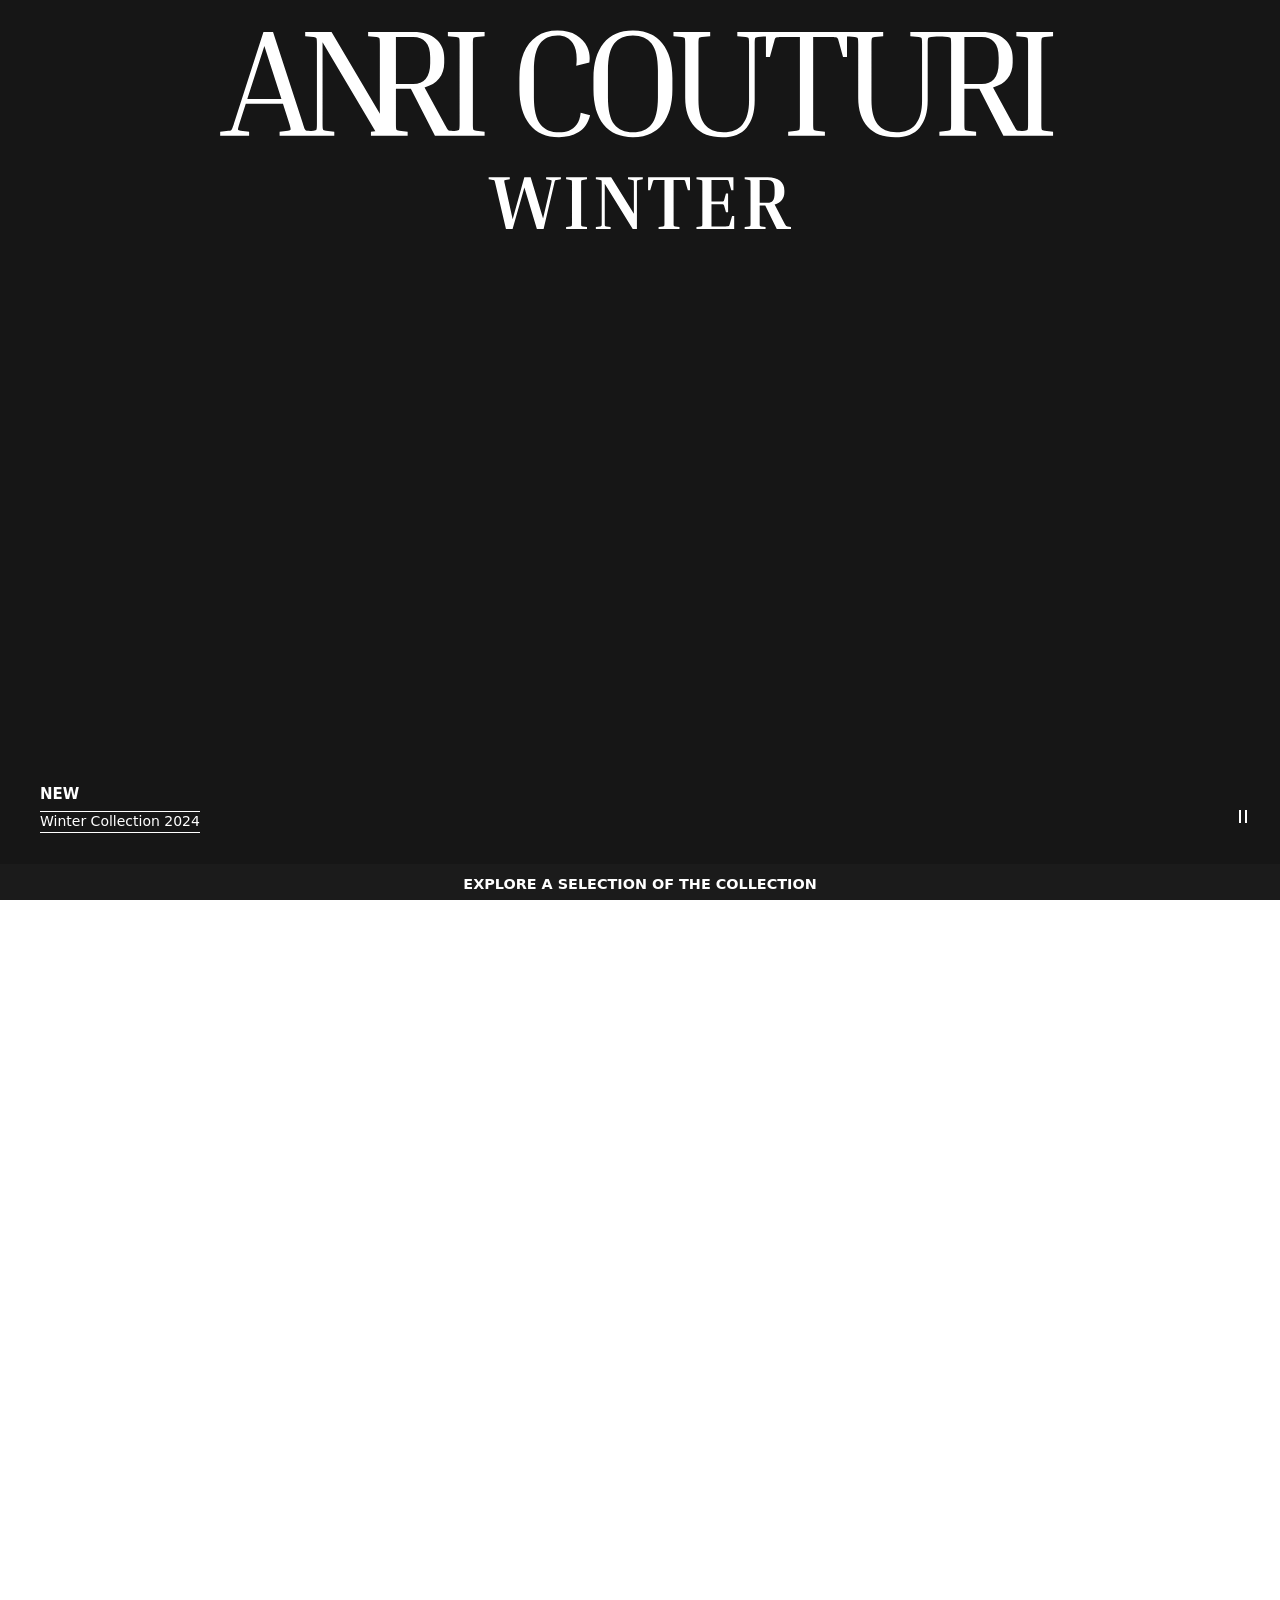
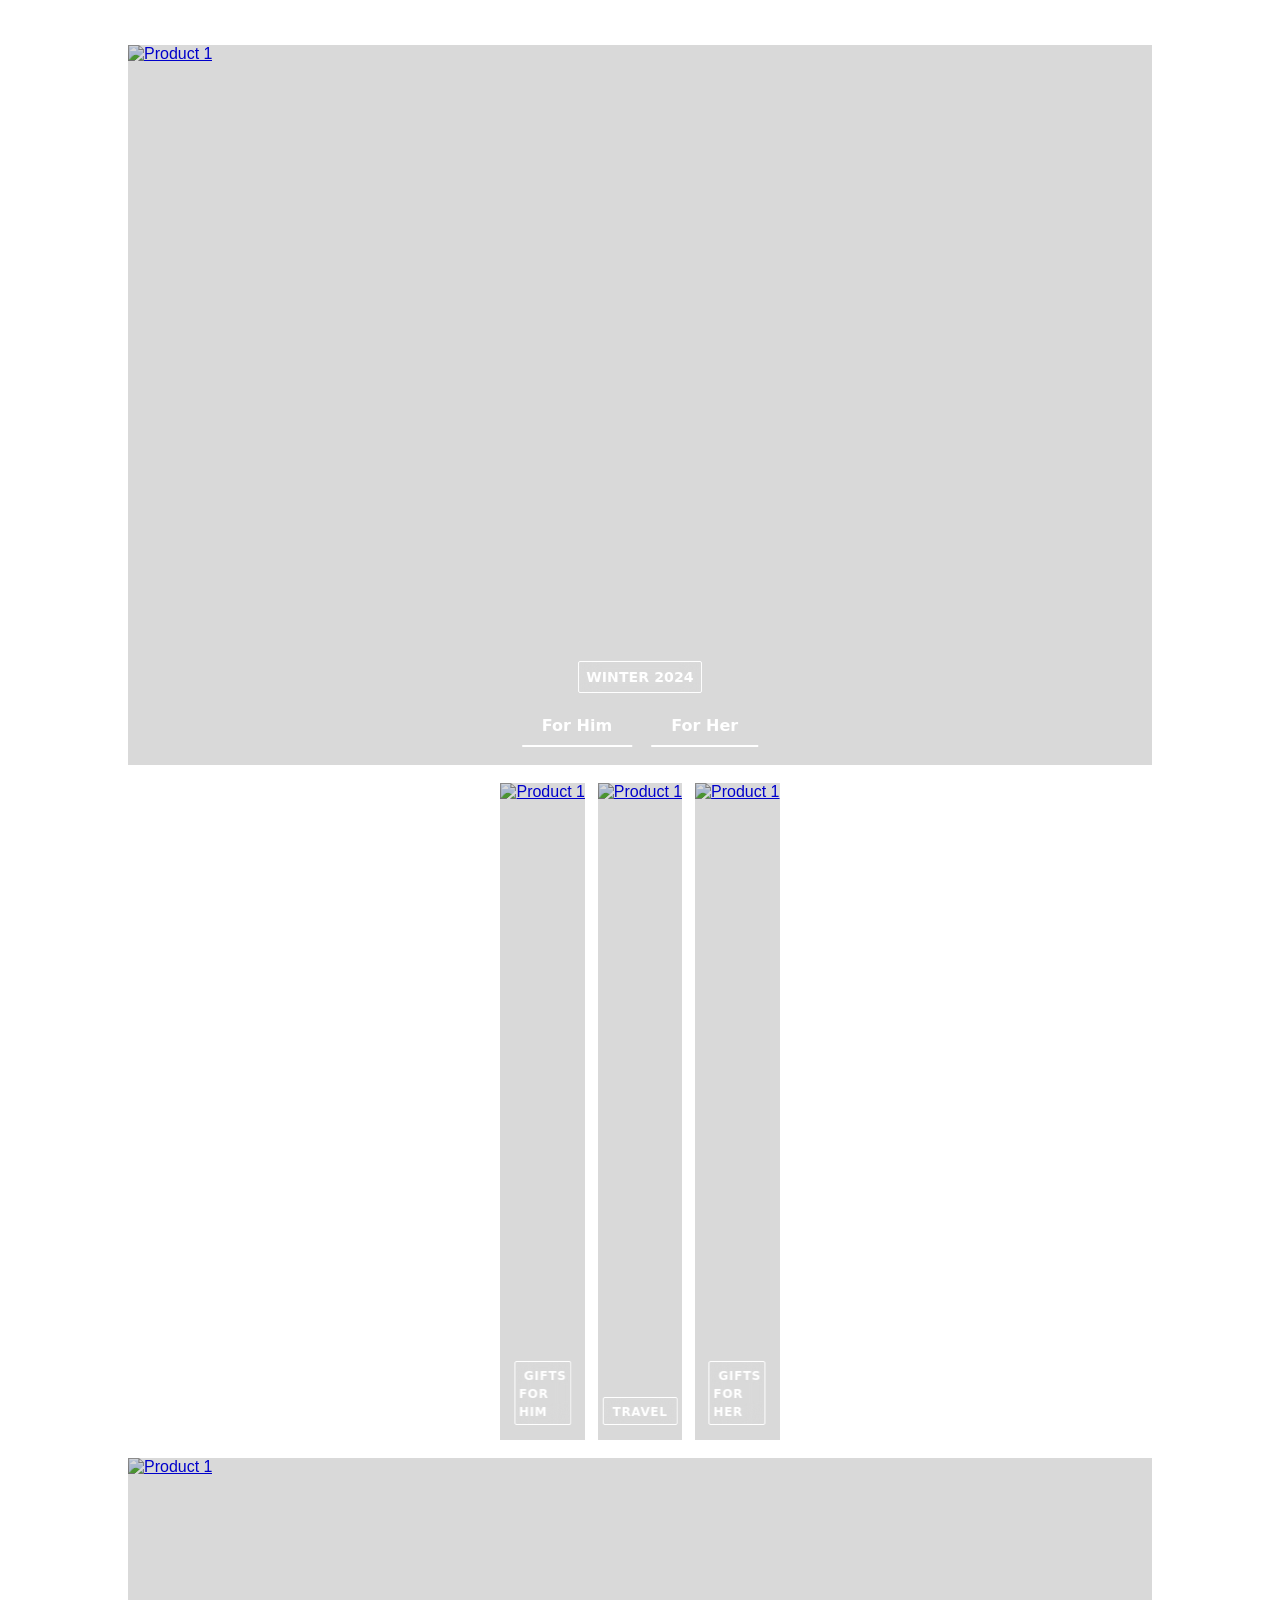
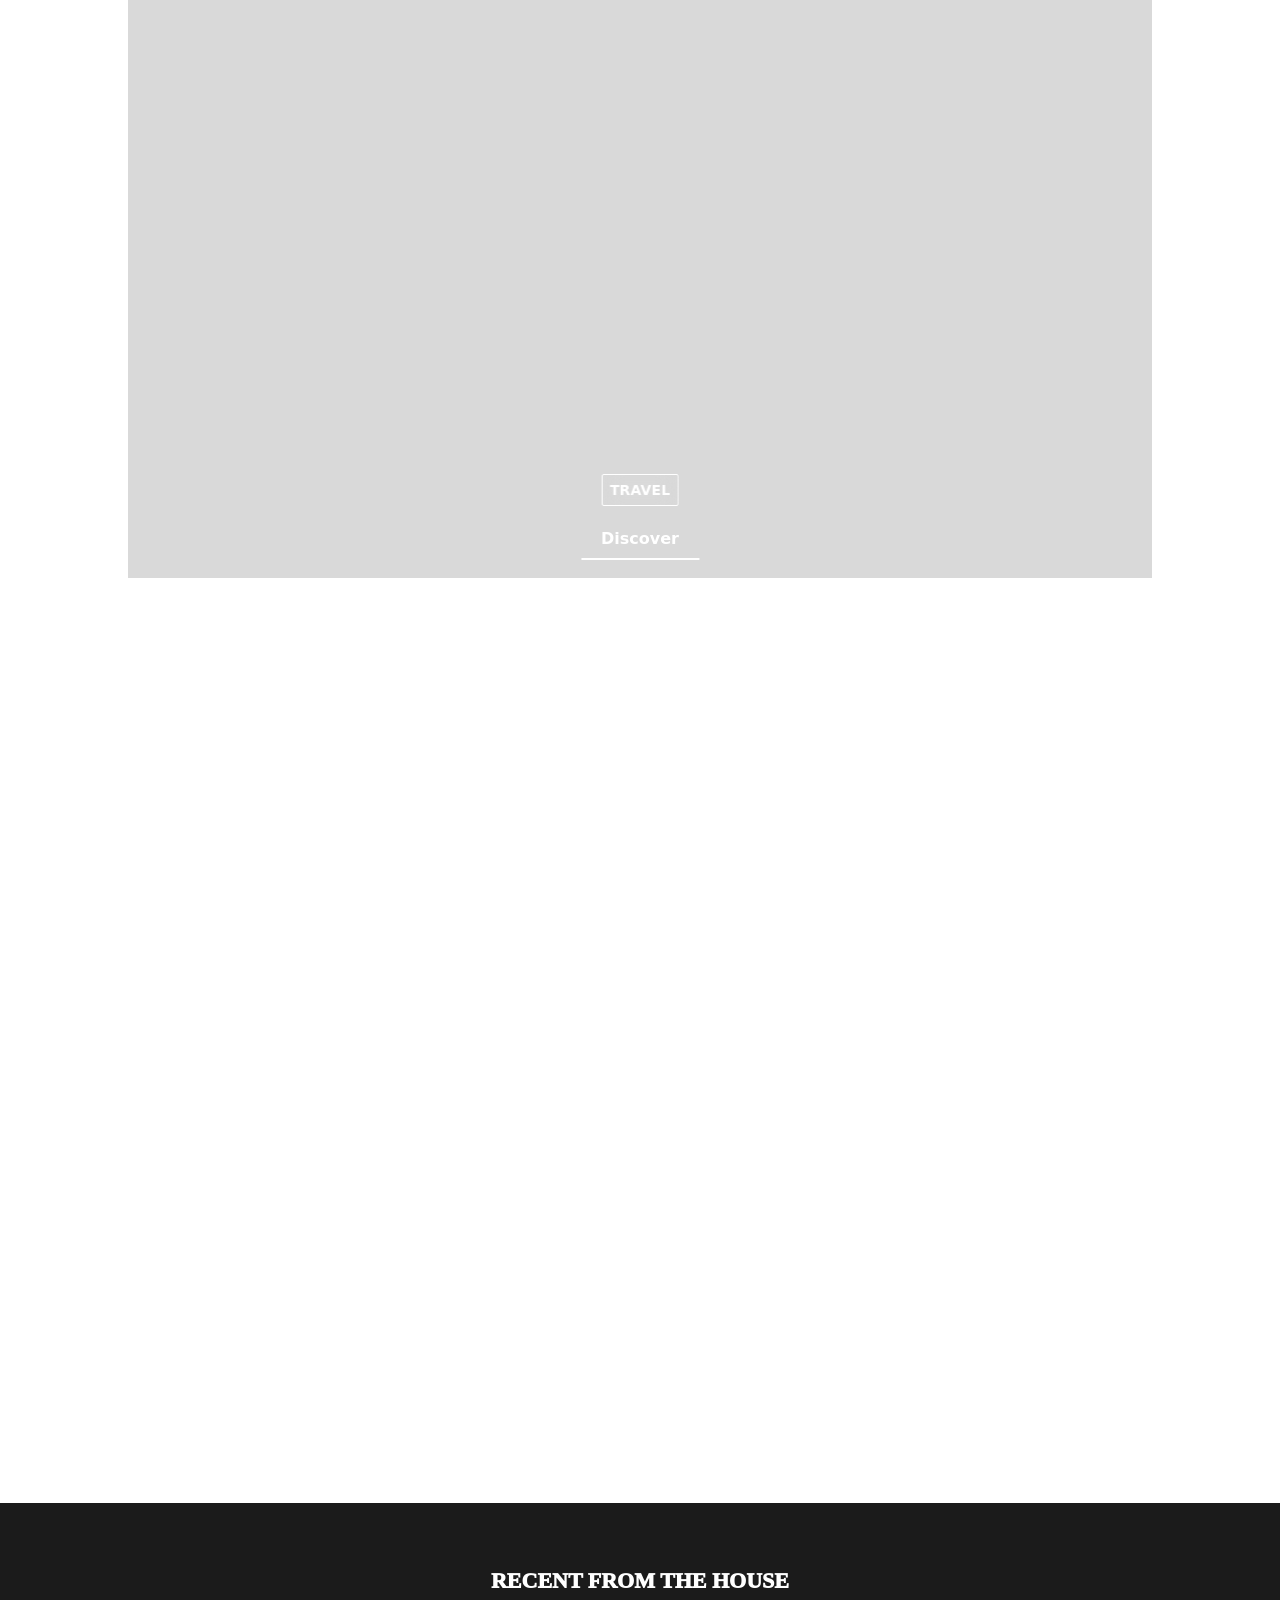
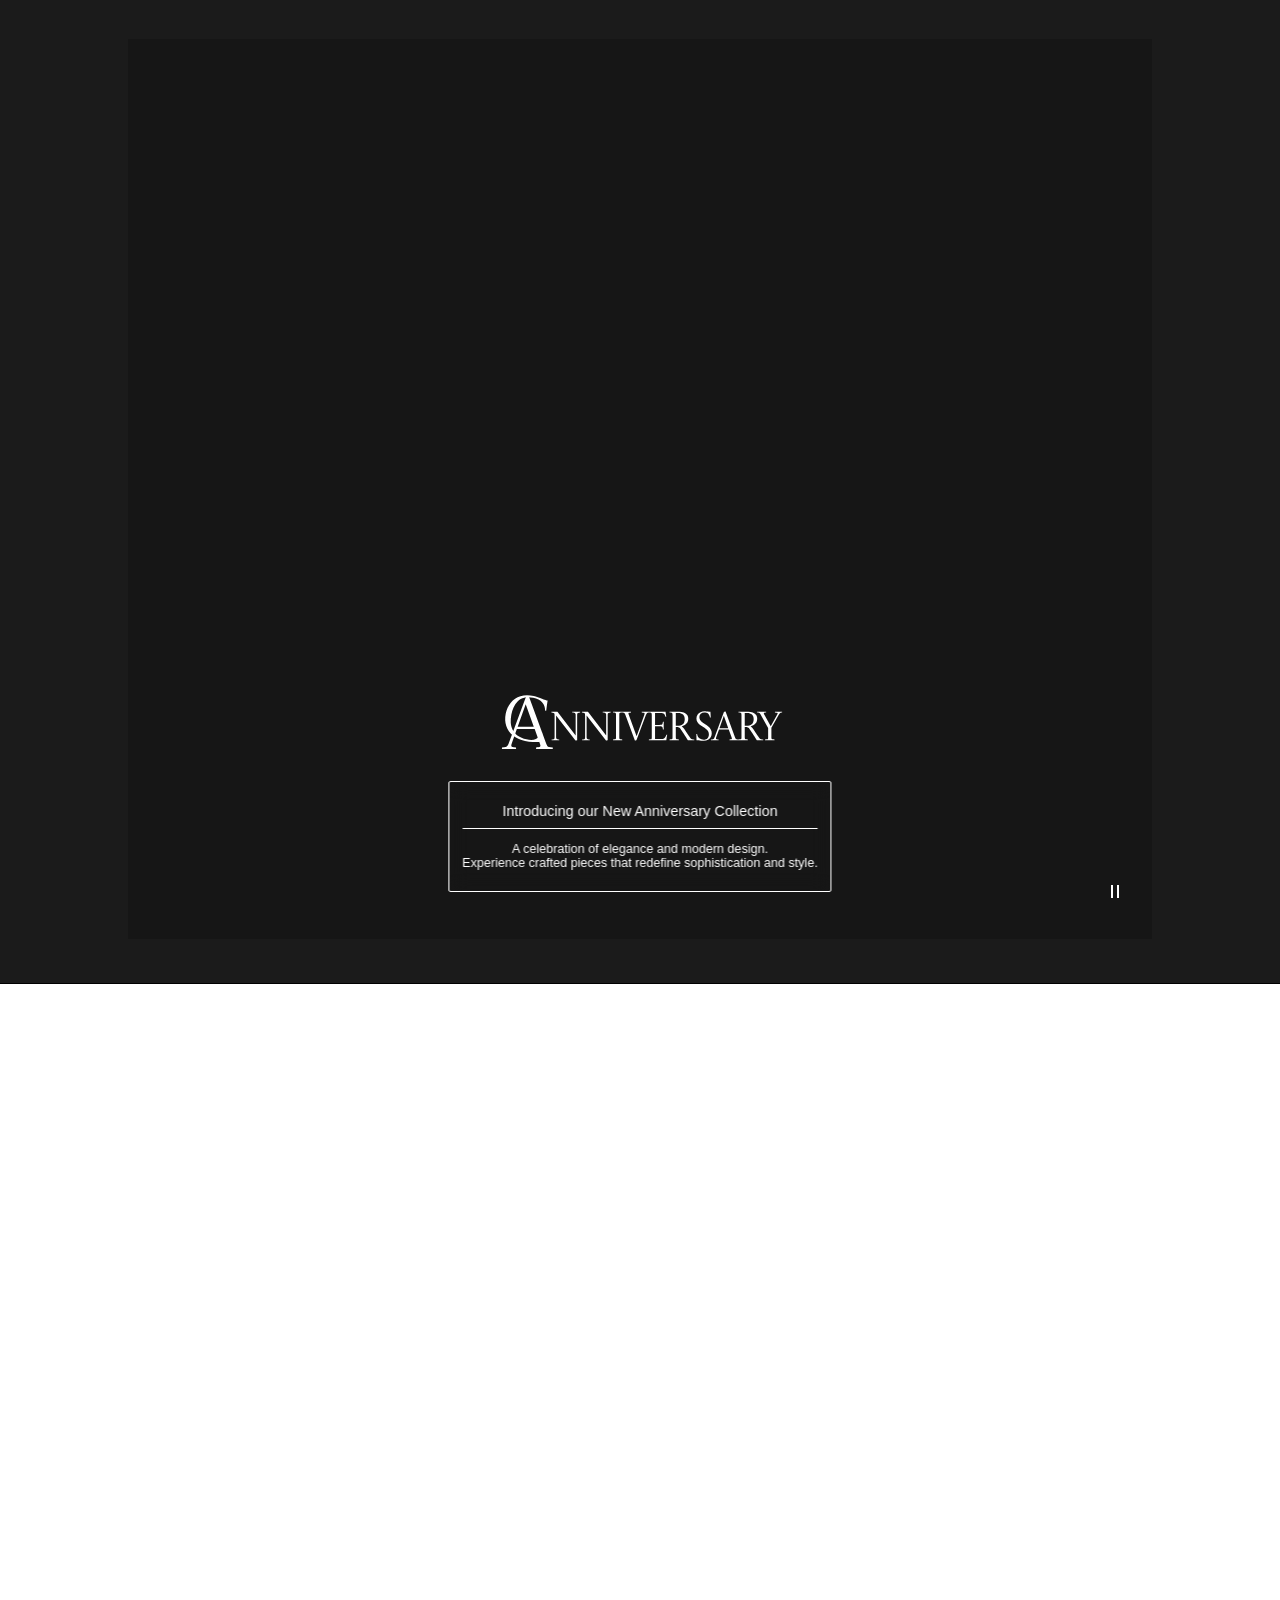
==== index.html @ 8871a094 "Update and rename p1pTESTING.html to index.html" ====
<!DOCTYPE html>
<html lang="en">

<head>
    <meta charset="UTF-8">
    <meta name="author" content="Henry">
    <meta name="description" content="Showing my learning Progress (HTML/CSS)">
    <title>Anri Couturi Official Online Store | ANRI COUTURI</title>
    <link rel="icon" href="/AC/ac-new-white-5.png" type="image/x-icon">
    <link rel="stylesheet" href="p1pSHEET.css">

    <link rel="preconnect" href="https://fonts.googleapis.com">
    <link rel="preconnect" href="https://fonts.gstatic.com" crossorigin>
    <link href="https://fonts.googleapis.com/css2?family=Noto+Serif+Bengali:wght@100..900&display=swap" rel="stylesheet">
</head>

<body>

    <header id="header">
        <!-- Linke Nav-Gruppe -->
        <nav class="nav-group">
            <div class="header-icons">
                <a href="#menu">
                    <svg xmlns="http://www.w3.org/2000/svg" fill-rule="evenodd" clip-rule="evenodd" class="icon-header-menu">
                        <path fill="currentColor" d="M24 18v1h-24v-1h24zm0-6v1h-24v-1h24zm0-6v1h-24v-1h24z"/>
                    </svg>
                </a>
            </div>
            <a href="collections.html" class="nav-left nav-header">COLLECTIONS</a>
            <a href="new.html" class="nav-left nav-header">NEW [<span id="year"></span>]</a>
        </nav>
    
        <!-- Logo in der Mitte -->
            <div class="logo">
                <svg width="883" height="210" viewBox="0 0 883 210" fill="none" xmlns="http://www.w3.org/2000/svg">
                    <path d="M31.08 106.84V111H0.68V106.84L9.32 105.88C10.4933 105.773 11.3467 105.613 11.88 105.4C12.4133 105.08 12.8933 104.44 13.32 103.48C13.8533 102.413 14.4933 100.6 15.24 98.04L46.12 2.2H56.2L87.4 98.04C88.1467 100.6 88.7333 102.413 89.16 103.48C89.6933 104.44 90.2267 105.08 90.76 105.4C91.2933 105.613 92.0933 105.773 93.16 105.88L101.96 106.84V111H63.08V106.84L71.88 105.88C73.5867 105.667 74.4933 105.24 74.6 104.6C74.8133 103.853 74.3333 101.667 73.16 98.04L66.6 77.56H27.56L21 98.04C19.8267 101.667 19.2933 103.853 19.4 104.6C19.6133 105.24 20.5733 105.667 22.28 105.88L31.08 106.84ZM29.16 72.44H65L47.08 16.76L29.16 72.44ZM156.029 6.51999V2.2H186.589V6.51999L177.789 7.32C176.082 7.53333 175.069 8.01333 174.749 8.75999C174.429 9.4 174.269 11.5333 174.269 15.16V111H166.429L108.189 12.76V98.04C108.189 101.667 108.349 103.853 108.669 104.6C108.989 105.24 110.002 105.667 111.709 105.88L120.509 106.84V111H89.9488V106.84L98.7488 105.88C100.455 105.667 101.469 105.24 101.789 104.6C102.109 103.853 102.269 101.667 102.269 98.04V15.16C102.269 11.5333 102.109 9.4 101.789 8.75999C101.469 8.01333 100.455 7.53333 98.7488 7.32L89.9488 6.51999V2.2H117.629L168.349 87.96V15.16C168.349 11.5333 168.189 9.4 167.869 8.75999C167.549 8.01333 166.535 7.53333 164.829 7.32L156.029 6.51999ZM158.974 6.51999V2.2H203.454C213.907 2.2 221.907 4.70667 227.454 9.72C233.107 14.6267 235.934 21.1867 235.934 29.4V34.36C235.934 40.8667 234.12 46.4133 230.494 51C226.974 55.48 221.907 58.5733 215.294 60.28L235.774 98.04C237.16 100.6 238.174 102.413 238.814 103.48C239.454 104.44 240.04 105.08 240.574 105.4C241.214 105.613 242.067 105.773 243.134 105.88L250.334 106.84V111H226.174L200.894 61.72H185.214V98.04C185.214 101.773 185.374 103.96 185.694 104.6C186.014 105.24 187.027 105.667 188.734 105.88L197.534 106.84V111H158.974V106.84L167.774 105.88C169.48 105.667 170.494 105.24 170.814 104.6C171.134 103.96 171.294 101.773 171.294 98.04V15.16C171.294 11.4267 171.134 9.24 170.814 8.59999C170.494 7.95999 169.48 7.53333 167.774 7.32L158.974 6.51999ZM203.454 7.32H185.214V56.6H203.454C209 56.6 213.32 54.84 216.414 51.32C219.614 47.6933 221.214 42.2533 221.214 35V28.76C221.214 21.5067 219.614 16.12 216.414 12.6C213.32 9.08 209 7.32 203.454 7.32ZM239.774 6.51999V2.2H278.334V6.51999L269.534 7.32C267.827 7.53333 266.814 7.95999 266.494 8.59999C266.174 9.24 266.014 11.4267 266.014 15.16V98.04C266.014 101.773 266.174 103.96 266.494 104.6C266.814 105.24 267.827 105.667 269.534 105.88L278.334 106.84V111H239.774V106.84L248.574 105.88C250.28 105.667 251.294 105.24 251.614 104.6C251.934 103.96 252.094 101.773 252.094 98.04V15.16C252.094 11.4267 251.934 9.24 251.614 8.59999C251.294 7.95999 250.28 7.53333 248.574 7.32L239.774 6.51999ZM356.49 112.6C342.943 112.6 332.597 108.067 325.45 99C318.41 89.9333 314.89 77.7733 314.89 62.52V50.52C314.89 40.4933 316.383 31.7467 319.37 24.28C322.463 16.8133 326.997 11 332.97 6.84C338.943 2.67999 346.25 0.599991 354.89 0.599991C362.89 0.599991 369.503 2.19999 374.73 5.4C379.957 8.49333 383.743 12.6 386.09 17.72C388.437 22.7333 389.183 28.2267 388.33 34.2L374.57 37.56C375.743 27.32 374.57 19.48 371.05 14.04C367.53 8.49333 362.143 5.71999 354.89 5.71999C346.783 5.71999 340.597 8.59999 336.33 14.36C332.17 20.12 330.09 29.5067 330.09 42.52V70.52C330.09 83.64 332.33 93.08 336.81 98.84C341.29 104.6 347.957 107.48 356.81 107.48C360.33 107.48 363.69 106.893 366.89 105.72C370.09 104.44 372.81 102.307 375.05 99.32C377.29 96.3333 378.677 92.1733 379.21 86.84L389.13 89.4C386.783 97.9333 382.623 103.96 376.65 107.48C370.783 110.893 364.063 112.6 356.49 112.6ZM475.52 50.52V62.52C475.52 78.0933 471.947 90.36 464.8 99.32C457.653 108.173 447.413 112.6 434.08 112.6C420.64 112.6 410.347 108.173 403.2 99.32C396.16 90.36 392.64 78.0933 392.64 62.52V50.52C392.64 35.0533 396.16 22.8933 403.2 14.04C410.347 5.07999 420.64 0.599991 434.08 0.599991C447.413 0.599991 457.653 5.07999 464.8 14.04C471.947 22.8933 475.52 35.0533 475.52 50.52ZM460.32 42.52C460.32 29.1867 458.08 19.7467 453.6 14.2C449.227 8.54666 442.72 5.71999 434.08 5.71999C425.44 5.71999 418.88 8.54666 414.4 14.2C410.027 19.7467 407.84 29.1867 407.84 42.52V70.52C407.84 83.8533 410.027 93.3467 414.4 99C418.88 104.653 425.44 107.48 434.08 107.48C442.72 107.48 449.227 104.653 453.6 99C458.08 93.3467 460.32 83.8533 460.32 70.52V42.52ZM543.682 6.51999V2.2H574.242V6.51999L565.442 7.32C563.736 7.53333 562.722 7.95999 562.402 8.59999C562.082 9.24 561.922 11.4267 561.922 15.16V74.04C561.922 86.2 559.096 95.6933 553.442 102.52C547.896 109.24 539.362 112.6 527.842 112.6C515.256 112.6 505.602 108.92 498.882 101.56C492.269 94.2 488.962 84.0667 488.962 71.16V15.16C488.962 11.4267 488.802 9.24 488.482 8.59999C488.162 7.95999 487.149 7.53333 485.442 7.32L476.642 6.51999V2.2H515.202V6.51999L506.402 7.32C504.696 7.53333 503.682 7.95999 503.362 8.59999C503.042 9.24 502.882 11.4267 502.882 15.16V73.56C502.882 84.9733 505.016 93.4533 509.282 99C513.656 104.547 520.269 107.32 529.122 107.32C538.082 107.32 544.802 104.493 549.282 98.84C553.762 93.1867 556.002 84.9733 556.002 74.2V15.16C556.002 11.4267 555.842 9.24 555.522 8.59999C555.202 7.95999 554.189 7.53333 552.482 7.32L543.682 6.51999ZM573.724 2.2H658.844V28.28H654.684L650.044 11.48C649.724 10.2 649.35 9.29333 648.924 8.75999C648.604 8.11999 647.91 7.74666 646.844 7.64C645.777 7.42666 643.964 7.32 641.404 7.32H623.324V98.04C623.324 101.773 623.484 103.96 623.804 104.6C624.124 105.24 625.137 105.667 626.844 105.88L635.644 106.84V111H597.084V106.84L605.884 105.88C607.59 105.667 608.604 105.24 608.924 104.6C609.244 103.96 609.404 101.773 609.404 98.04V7.32H591.164C588.71 7.32 586.897 7.42666 585.724 7.64C584.657 7.74666 583.91 8.11999 583.484 8.75999C583.164 9.29333 582.844 10.2 582.524 11.48L577.884 28.28H573.724V2.2ZM725.339 6.51999V2.2H755.899V6.51999L747.099 7.32C745.392 7.53333 744.379 7.95999 744.059 8.59999C743.739 9.24 743.579 11.4267 743.579 15.16V74.04C743.579 86.2 740.752 95.6933 735.099 102.52C729.552 109.24 721.019 112.6 709.499 112.6C696.912 112.6 687.259 108.92 680.539 101.56C673.925 94.2 670.619 84.0667 670.619 71.16V15.16C670.619 11.4267 670.459 9.24 670.139 8.59999C669.819 7.95999 668.805 7.53333 667.099 7.32L658.299 6.51999V2.2H696.859V6.51999L688.059 7.32C686.352 7.53333 685.339 7.95999 685.019 8.59999C684.699 9.24 684.539 11.4267 684.539 15.16V73.56C684.539 84.9733 686.672 93.4533 690.939 99C695.312 104.547 701.925 107.32 710.779 107.32C719.739 107.32 726.459 104.493 730.939 98.84C735.419 93.1867 737.659 84.9733 737.659 74.2V15.16C737.659 11.4267 737.499 9.24 737.179 8.59999C736.859 7.95999 735.845 7.53333 734.139 7.32L725.339 6.51999ZM755.86 6.51999V2.2H800.34C810.793 2.2 818.793 4.70667 824.34 9.72C829.993 14.6267 832.82 21.1867 832.82 29.4V34.36C832.82 40.8667 831.007 46.4133 827.38 51C823.86 55.48 818.793 58.5733 812.18 60.28L832.66 98.04C834.047 100.6 835.06 102.413 835.7 103.48C836.34 104.44 836.927 105.08 837.46 105.4C838.1 105.613 838.953 105.773 840.02 105.88L847.22 106.84V111H823.06L797.78 61.72H782.1V98.04C782.1 101.773 782.26 103.96 782.58 104.6C782.9 105.24 783.913 105.667 785.62 105.88L794.42 106.84V111H755.86V106.84L764.66 105.88C766.367 105.667 767.38 105.24 767.7 104.6C768.02 103.96 768.18 101.773 768.18 98.04V15.16C768.18 11.4267 768.02 9.24 767.7 8.59999C767.38 7.95999 766.367 7.53333 764.66 7.32L755.86 6.51999ZM800.34 7.32H782.1V56.6H800.34C805.887 56.6 810.207 54.84 813.3 51.32C816.5 47.6933 818.1 42.2533 818.1 35V28.76C818.1 21.5067 816.5 16.12 813.3 12.6C810.207 9.08 805.887 7.32 800.34 7.32ZM836.66 6.51999V2.2H875.22V6.51999L866.42 7.32C864.713 7.53333 863.7 7.95999 863.38 8.59999C863.06 9.24 862.9 11.4267 862.9 15.16V98.04C862.9 101.773 863.06 103.96 863.38 104.6C863.7 105.24 864.713 105.667 866.42 105.88L875.22 106.84V111H836.66V106.84L845.46 105.88C847.167 105.667 848.18 105.24 848.5 104.6C848.82 103.96 848.98 101.773 848.98 98.04V15.16C848.98 11.4267 848.82 9.24 848.5 8.59999C848.18 7.95999 847.167 7.53333 845.46 7.32L836.66 6.51999Z" fill="white" class="logo-path"/>
                    <path d="M333.24 209L320.12 165.32L307.72 209H300.76L289.64 161.32C289.373 160.093 289.16 159.24 289 158.76C288.84 158.227 288.6 157.88 288.28 157.72C288.013 157.56 287.587 157.453 287 157.4L282.6 156.84V154.6H304.76V156.84L300.36 157.4C299.507 157.507 299.053 157.72 299 158.04C298.947 158.36 299.107 159.453 299.48 161.32L307.8 198.6L320.04 154.6H326.68L339.72 197.8L348.2 161.32C348.627 159.453 348.787 158.36 348.68 158.04C348.573 157.72 348.12 157.507 347.32 157.4L342.92 156.84V154.6H358.44V156.84L354.04 157.4C353.453 157.453 353.027 157.56 352.76 157.72C352.493 157.88 352.253 158.227 352.04 158.76C351.88 159.24 351.667 160.093 351.4 161.32L340.28 209H333.24ZM363.918 156.84V154.6H385.838V156.84L381.438 157.4C380.585 157.507 380.078 157.747 379.918 158.12C379.758 158.44 379.678 159.507 379.678 161.32V202.28C379.678 204.093 379.758 205.187 379.918 205.56C380.078 205.88 380.585 206.093 381.438 206.2L385.838 206.76V209H363.918V206.76L368.318 206.2C369.171 206.093 369.678 205.88 369.838 205.56C369.998 205.187 370.078 204.093 370.078 202.28V161.32C370.078 159.507 369.998 158.44 369.838 158.12C369.678 157.747 369.171 157.507 368.318 157.4L363.918 156.84ZM428.906 156.84V154.6H444.426V156.84L440.026 157.4C439.173 157.507 438.666 157.747 438.506 158.12C438.346 158.44 438.266 159.507 438.266 161.32V209H433.866L404.506 161.56V202.28C404.506 204.093 404.586 205.187 404.746 205.56C404.906 205.88 405.413 206.093 406.266 206.2L410.666 206.76V209H395.146V206.76L399.546 206.2C400.4 206.093 400.906 205.88 401.066 205.56C401.226 205.187 401.306 204.093 401.306 202.28V161.32C401.306 159.507 401.226 158.44 401.066 158.12C400.906 157.747 400.4 157.507 399.546 157.4L395.146 156.84V154.6H411.226L435.066 192.92V161.32C435.066 159.507 434.986 158.44 434.826 158.12C434.666 157.747 434.16 157.507 433.306 157.4L428.906 156.84ZM449.988 154.6H493.988V168.36H491.748L489.188 159.48C489.028 158.787 488.841 158.307 488.628 158.04C488.468 157.72 488.121 157.533 487.588 157.48C487.055 157.427 486.148 157.4 484.868 157.4H476.788V202.28C476.788 204.093 476.868 205.187 477.028 205.56C477.188 205.88 477.695 206.093 478.548 206.2L482.948 206.76V209H461.028V206.76L465.428 206.2C466.281 206.093 466.788 205.88 466.948 205.56C467.108 205.187 467.188 204.093 467.188 202.28V157.4H459.108C457.881 157.4 456.975 157.427 456.388 157.48C455.855 157.533 455.508 157.72 455.348 158.04C455.188 158.307 455.001 158.787 454.788 159.48L452.228 168.36H449.988V154.6ZM538.166 195.24H540.406V209H500.806V206.76L505.206 206.2C506.059 206.093 506.566 205.88 506.726 205.56C506.886 205.187 506.966 204.093 506.966 202.28V161.32C506.966 159.507 506.886 158.44 506.726 158.12C506.566 157.747 506.059 157.507 505.206 157.4L500.806 156.84V154.6H539.606V168.36H537.366L534.806 159.48C534.646 158.84 534.459 158.387 534.246 158.12C534.086 157.8 533.739 157.613 533.206 157.56C532.672 157.453 531.766 157.4 530.486 157.4H516.566V180.12H525.686C526.966 180.12 527.872 180.093 528.406 180.04C528.939 179.933 529.286 179.747 529.446 179.48C529.659 179.16 529.846 178.68 530.006 178.04L531.766 171.56H534.006V191.48H531.766L530.006 185C529.846 184.36 529.659 183.907 529.446 183.64C529.286 183.32 528.939 183.133 528.406 183.08C527.872 182.973 526.966 182.92 525.686 182.92H516.566V206.2H531.286C532.566 206.2 533.472 206.173 534.006 206.12C534.539 206.013 534.886 205.827 535.046 205.56C535.259 205.24 535.446 204.76 535.606 204.12L538.166 195.24ZM551.409 156.84V154.6H575.569C581.169 154.6 585.489 155.853 588.529 158.36C591.569 160.867 593.089 164.227 593.089 168.44V170.28C593.089 173.48 592.209 176.2 590.449 178.44C588.689 180.68 586.155 182.28 582.849 183.24L592.849 202.28C593.489 203.453 593.969 204.307 594.289 204.84C594.609 205.373 594.902 205.72 595.169 205.88C595.489 205.987 595.915 206.093 596.449 206.2L600.049 206.76V209H585.089L573.009 184.2H567.169V202.28C567.169 204.093 567.249 205.187 567.409 205.56C567.569 205.88 568.075 206.093 568.929 206.2L573.329 206.76V209H551.409V206.76L555.809 206.2C556.662 206.093 557.169 205.88 557.329 205.56C557.489 205.187 557.569 204.093 557.569 202.28V161.32C557.569 159.507 557.489 158.44 557.329 158.12C557.169 157.747 556.662 157.507 555.809 157.4L551.409 156.84ZM575.569 157.4H567.169V181.4H575.569C577.915 181.4 579.702 180.68 580.929 179.24C582.209 177.747 582.849 175.027 582.849 171.08V167.64C582.849 163.693 582.209 161 580.929 159.56C579.702 158.12 577.915 157.4 575.569 157.4Z" fill="white" class="logo-path"/>
                </svg>                                                                            
            </div>

        <!-- Rechte Nav-Gruppe -->
        <nav class="nav-group">
            <a href="services.html" class="nav-right nav-header">SERVICES</a>
            <a href="login.html" class="nav-right nav-header">LOGIN</a>
            <div class="header-icons">
                <a href="#search">
                    <svg xmlns="http://www.w3.org/2000/svg" width="24" height="24" aria-hidden="false">
                        <circle cx="11" cy="11" r="5.45" stroke="currentColor" stroke-width="1.1"></circle>
                        <path stroke="currentColor" d="M14.5 14.5 19 19"></path>
                    </svg>
                </a>
            </div>            
            <div class="header-icons">
                <a href="#contact">
                    <svg xmlns="http://www.w3.org/2000/svg" width="24" height="24" fill="none" aria-hidden="false"><path stroke="currentColor" d="M5.5 7.5h13v11h-13z"></path><path fill="currentColor" fill-rule="evenodd" d="M14 8V7a2 2 0 1 0-4 0v1H9V7a3 3 0 1 1 6 0v1h-1Z" clip-rule="evenodd"></path>
                    </svg>
                </a>
            </div>
        </nav>
    </header>

    <div id="banner-container">
        <div class="banner-link">
        <a href="fw24-collection.html" style="color: white;">
            <video id="promo-video" class="responsive-banner" autoplay muted loop style="outline: none;">
                <source src="/vids/Gucci Gift_ To the Mountains - GUCCI (1080p, h264, youtube).mp4" type="video/mp4">
            </video>
            <div class="shadow-overlay"></div>
            
            <div class="centered">

            </div>

            <div id="bottom-left">
                <p>
                <span class="__season--span--">NEW</span>
                <br class="line-break--top_10px">
                <span class="__col--span--">Winter Collection 2024</span>
                </p>
            </div>


        </a>
        <button id="pause-button" class="pause-button">
            <svg id="pause-icon" width="24" height="24" xmlns="http://www.w3.org/2000/svg" fill-rule="evenodd" clip-rule="evenodd">
                <rect x="8" y="5" width="2" height="13" fill="white"/>
                <rect x="14" y="5" width="2" height="13" fill="white"/>
            </svg>            
            <svg id="play-icon" width="24" height="24" xmlns="http://www.w3.org/2000/svg" fill-rule="evenodd" clip-rule="evenodd" style="display: none;">
                <path d="M8 5V19L19 12L8 5Z" fill="white"/>
            </svg>            
        </button>
    </div>
    <p id="header--responsive--banner">Explore a Selection of the Collection</p>
    </div>




    <div id="white-section">

    </div>




    <div class="product--1--section-aw">
        <div class="image-list-container">
            <ul class="image-list">
                <li>
                    <a href="#product-1" class="image-link">
                        <div class="img-hover-zoom--extra--wide--">
                            <img src="/winter-col-pics-gucci/main-page-size-him-model-w-collection.png" class="image--extra--wide--" alt="Product 1">
                            <div class="shadow-overlay"></div>



                            <ul id="bottom-left--products">
                                
                                
                                <li>
                                    <span class="product--image--description">Winter 2024</span>
                                </li>

                            </ul>



                            <div id="bottom-left--button-container">
                                <button class="__shop-now--span--">For Him</button>
                                <button class="__shop-now--span--">For Her</button>
                            </div>





                        </div>
                    </a>
                </li>
            </ul>
        </div>
        <div class="image-list-container">
            <ul class="image-list">
                <li>
                    <a href="#product-3" class="image-link">
                        <div class="img-hover-zoom">
                            <img src="/winter-col-pics-gucci/for-him-complete-the-look.png" class="image" alt="Product 1">
                            <div class="shadow-overlay"></div>
                            <ul id="bottom-left--products--2">
                                <li>
                                    <span class="product--image--description--middle--">Gifts for Him</span>
                                </li>
                            </ul>
                        </div>
                    </a>
                </li>
                <li>
                    <a href="#product-4" class="image-link">
                        <div class="img-hover-zoom">
                            <img src="/winter-col-pics-gucci/Winter-Gucci-Package.png" class="image" alt="Product 1">
                            <div class="shadow-overlay"></div>
                            <ul id="bottom-left--products--2">
                                <li>
                                    <span class="product--image--description--middle--">Travel</span>
                                </li>
                            </ul>
                        </div>
                    </a>
                </li>
                <li>
                    <a href="#product-5" class="image-link">
                        <div class="img-hover-zoom">
                            <img src="/winter-col-pics-gucci/Jackets-for-her.png" class="image" alt="Product 1">
                            <div class="shadow-overlay"></div>
                            <ul id="bottom-left--products--2">
                                <li>
                                    <span class="product--image--description--middle--">Gifts for Her</span>
                                </li>
                            </ul>
                        </div>
                    </a>
                </li>
            </ul>
        </div>
        <div class="image-list-container">
            <ul class="image-list">
                <li>
                    <a href="#product-1" class="image-link">
                        <div class="img-hover-zoom--extra--wide--">
                            <img src="/winter-col-pics-gucci/travel-w-collection-w.png" class="image--extra--wide--" alt="Product 1">
                            <div class="shadow-overlay"></div>



                            <ul id="bottom-left--products">
                                <li>
                                    <span class="product--image--description">TRAVEL</span>
                                </li>
                            </ul>




                            <div id="bottom-left--button-container">
                                <button class="__shop-now--span--">Discover</button>
                            </div>





                        </div>
                    </a>
                </li>
            </ul>
        </div>
    </div>





    <div style="height: 20vh; background-color: white;"></div>





    <div class="white-section--2">
        
        <p class="header--second--white--section--2">RECENT FROM THE HOUSE</p>
            <div class="collection-header">
            </div>
        
        
        
        
        <div id="banner--container--2">
            <a href="fw24-collection.html" style="color: white;">
                <video id="recent--news--video2" class="responsive--banner--recenent--video2" autoplay muted loop style="outline: none;">
                    <source src="/vids/Gucci Gift： Stories from The Savoy.mp4" type="video/mp4">
                </video>
                <div class="shadow-overlay"></div>



                <ul id="recent--video--center--container">
                    
                    
                <li>
                    <div class="recent--video--svg--title--centered">
                        <svg width="4181" height="860" viewBox="0 0 4181 860" fill="none" xmlns="http://www.w3.org/2000/svg" fill="white">
                            <path d="M55.7153 853.688C54.982 846.355 54.982 839.022 55.7153 831.688C79.9153 829.488 97.882 826.922 109.615 823.988C122.082 820.322 131.982 812.622 139.315 800.888C146.649 788.422 155.082 768.622 164.615 741.488L408.815 83.6883C414.682 81.4883 421.649 80.0217 429.715 79.2884C438.515 77.8217 445.482 77.0883 450.615 77.0883L697.015 748.088C706.549 773.755 714.249 792.088 720.115 803.088C726.715 814.088 735.882 821.055 747.615 823.988C759.349 826.922 777.682 829.488 802.615 831.688C803.349 839.022 803.349 846.355 802.615 853.688C783.549 853.688 761.915 853.322 737.715 852.588C714.249 851.855 692.615 851.488 672.815 851.488C652.282 851.488 632.849 851.855 614.515 852.588C596.915 853.322 577.849 853.688 557.315 853.688C556.582 846.355 556.582 839.022 557.315 831.688C582.982 829.488 599.849 827.288 607.915 825.088C616.715 822.155 621.115 815.555 621.115 805.288C621.115 801.622 620.382 797.222 618.915 792.088C617.449 786.222 615.249 779.255 612.315 771.188L536.415 558.888H274.615L203.115 759.088C195.782 778.888 192.115 793.188 192.115 801.988C192.115 813.722 197.615 821.055 208.615 823.988C219.615 826.922 237.582 829.488 262.515 831.688C263.249 839.022 263.249 846.355 262.515 853.688C244.182 853.688 226.215 853.322 208.615 852.588C191.749 851.855 174.149 851.488 155.815 851.488C141.149 851.488 124.649 851.855 106.315 852.588C88.7153 853.322 71.8486 853.688 55.7153 853.688ZM286.715 524.788H523.215L404.415 193.688L286.715 524.788Z" fill="white"/>
                            <path d="M648.602 616.205C642.471 635.178 635.399 657.436 627.387 682.979C620.097 708.043 613.877 730.8 608.726 751.25C580.399 750.906 547.408 750.201 509.754 749.134C472.706 748.196 434.477 743.52 395.065 735.105C322.911 719.701 263.31 693.032 216.261 655.099C169.934 616.687 137.458 570.14 118.833 515.458C100.813 460.906 97.9999 401.044 110.393 335.872C122.901 270.09 147.85 215.204 185.239 171.214C222.743 126.615 269.987 95.5035 326.969 77.88C384.557 60.3858 449.731 59.4059 522.492 74.9402C541.894 79.0827 561.975 84.6375 582.733 91.6047C603.608 97.9628 626.921 106.426 652.673 116.995C662.633 121.023 672.29 124.986 681.644 128.884C690.998 132.783 701.132 135.897 712.046 138.227C713.865 138.616 715.684 139.004 717.503 139.392C719.928 139.91 723.018 140.253 726.772 140.421C723.672 160.041 720.064 183.989 715.949 212.266C712.441 240.672 709.15 266.273 706.077 289.068C702.323 288.901 699.176 288.862 696.635 288.954C694.209 288.436 691.481 287.853 688.449 287.206C690.698 238.883 677.161 198.914 647.839 167.302C618.517 135.689 574.146 113.539 514.725 100.853C463.793 89.9789 419.728 89.4444 382.53 99.2495C345.448 108.445 314.181 125.221 288.728 149.576C263.391 173.322 243.004 202.562 227.566 237.294C212.244 271.418 200.935 307.666 193.638 346.039C185.762 387.456 182.839 427.713 184.869 466.809C187.621 505.426 197.247 541.073 213.748 573.751C230.248 606.43 254.821 634.81 287.468 658.893C320.23 682.367 362.987 699.735 415.738 710.998C475.765 723.813 521.925 721.626 554.218 704.436C586.511 687.245 611.606 656.476 629.503 612.127C630.716 612.386 631.928 612.645 633.141 612.904C635.076 612.683 636.953 612.767 638.772 613.155C639.984 613.414 641.442 614.042 643.145 615.04C644.964 615.428 646.783 615.816 648.602 616.205Z" fill="white"/>
                            <path d="M1136.4 728L851.403 359V662.6C851.403 673.8 851.603 682.4 852.003 688.4C852.803 694 854.603 698.4 857.403 701.6C860.603 704.4 865.203 707 871.203 709.4C877.203 711.4 885.803 712.8 897.003 713.6C897.403 717.6 897.403 721.6 897.003 725.6C888.203 725.6 878.403 725.4 867.603 725C857.203 724.6 848.403 724.4 841.203 724.4C834.003 724.4 825.003 724.6 814.203 725C803.803 725.4 794.403 725.6 786.003 725.6C785.603 721.6 785.603 717.6 786.003 713.6C800.003 712 810.003 710.2 816.003 708.2C822.003 706.2 825.603 702.4 826.803 696.8C828.403 690.8 829.203 681.2 829.203 668V369.8C829.203 354.2 828.403 343 826.803 336.2C825.203 329 821.003 324.2 814.203 321.8C807.803 319.4 797.203 317.4 782.403 315.8C782.003 312.2 782.003 308.4 782.403 304.4C791.603 304.4 801.203 304.6 811.203 305C821.603 305.4 831.803 305.6 841.803 305.6C843.003 305.6 846.803 305.6 853.203 305.6C860.003 305.6 866.003 305.4 871.203 305L1138.8 652.4V368C1138.8 357.2 1138.6 348.8 1138.2 342.8C1137.8 336.4 1136 331.8 1132.8 329C1126.8 322.2 1112 318 1088.4 316.4C1088 312.4 1088 308.6 1088.4 305C1096.8 305 1107.2 305.2 1119.6 305.6C1132 305.6 1141.8 305.6 1149 305.6C1156.2 305.6 1165 305.6 1175.4 305.6C1186.2 305.2 1196 305 1204.8 305C1205.2 308.6 1205.2 312.4 1204.8 316.4C1190.8 318 1180.6 320 1174.2 322.4C1168.2 324.4 1164.4 328.4 1162.8 334.4C1161.6 340 1161 349.4 1161 362.6V725.6C1158.2 726.4 1154.2 727 1149 727.4C1144.2 727.8 1140 728 1136.4 728ZM1585 728L1300 359V662.6C1300 673.8 1300.2 682.4 1300.6 688.4C1301.4 694 1303.2 698.4 1306 701.6C1309.2 704.4 1313.8 707 1319.8 709.4C1325.8 711.4 1334.4 712.8 1345.6 713.6C1346 717.6 1346 721.6 1345.6 725.6C1336.8 725.6 1327 725.4 1316.2 725C1305.8 724.6 1297 724.4 1289.8 724.4C1282.6 724.4 1273.6 724.6 1262.8 725C1252.4 725.4 1243 725.6 1234.6 725.6C1234.2 721.6 1234.2 717.6 1234.6 713.6C1248.6 712 1258.6 710.2 1264.6 708.2C1270.6 706.2 1274.2 702.4 1275.4 696.8C1277 690.8 1277.8 681.2 1277.8 668V369.8C1277.8 354.2 1277 343 1275.4 336.2C1273.8 329 1269.6 324.2 1262.8 321.8C1256.4 319.4 1245.8 317.4 1231 315.8C1230.6 312.2 1230.6 308.4 1231 304.4C1240.2 304.4 1249.8 304.6 1259.8 305C1270.2 305.4 1280.4 305.6 1290.4 305.6C1291.6 305.6 1295.4 305.6 1301.8 305.6C1308.6 305.6 1314.6 305.4 1319.8 305L1587.4 652.4V368C1587.4 357.2 1587.2 348.8 1586.8 342.8C1586.4 336.4 1584.6 331.8 1581.4 329C1575.4 322.2 1560.6 318 1537 316.4C1536.6 312.4 1536.6 308.6 1537 305C1545.4 305 1555.8 305.2 1568.2 305.6C1580.6 305.6 1590.4 305.6 1597.6 305.6C1604.8 305.6 1613.6 305.6 1624 305.6C1634.8 305.2 1644.6 305 1653.4 305C1653.8 308.6 1653.8 312.4 1653.4 316.4C1639.4 318 1629.2 320 1622.8 322.4C1616.8 324.4 1613 328.4 1611.4 334.4C1610.2 340 1609.6 349.4 1609.6 362.6V725.6C1606.8 726.4 1602.8 727 1597.6 727.4C1592.8 727.8 1588.6 728 1585 728ZM1780.39 351.2V673.4C1780.39 685.4 1780.99 694.2 1782.19 699.8C1783.39 705 1786.99 708.4 1792.99 710C1798.99 711.2 1809.19 712.4 1823.59 713.6C1823.99 717.6 1823.99 721.6 1823.59 725.6C1814.79 725.6 1803.39 725.4 1789.39 725C1775.39 724.6 1764.39 724.4 1756.39 724.4C1747.59 724.4 1736.39 724.6 1722.79 725C1709.19 725.4 1697.79 725.6 1688.59 725.6C1688.19 721.6 1688.19 717.6 1688.59 713.6C1702.59 712.4 1712.59 711.2 1718.59 710C1724.99 708.8 1728.79 706 1729.99 701.6C1731.59 696.8 1732.39 689.2 1732.39 678.8V356.6C1732.39 344.6 1731.59 336 1729.99 330.8C1728.39 325.6 1724.59 322.2 1718.59 320.6C1712.59 318.6 1702.59 317.2 1688.59 316.4C1688.19 312.4 1688.19 308.4 1688.59 304.4C1694.59 304.4 1701.79 304.6 1710.19 305C1718.99 305 1727.59 305.2 1735.99 305.6C1744.39 305.6 1751.39 305.6 1756.99 305.6C1762.59 305.6 1769.39 305.6 1777.39 305.6C1785.79 305.2 1794.19 305 1802.59 305C1810.99 304.6 1817.99 304.4 1823.59 304.4C1823.99 308.4 1823.99 312.4 1823.59 316.4C1809.59 317.6 1799.59 318.8 1793.59 320C1787.59 321.2 1783.79 324 1782.19 328.4C1780.99 332.8 1780.39 340.4 1780.39 351.2ZM2230.48 304.4C2230.88 308.4 2230.88 312.4 2230.48 316.4C2216.08 317.2 2205.28 318.6 2198.08 320.6C2191.28 322.6 2185.88 327 2181.88 333.8C2177.88 340.2 2173.08 350.8 2167.48 365.6L2032.48 724.4C2029.68 725.6 2025.88 726.4 2021.08 726.8C2016.68 727.6 2012.88 728 2009.68 728L1873.48 362C1868.28 348 1863.88 338 1860.28 332C1856.68 326 1851.48 322.2 1844.68 320.6C1838.28 318.6 1827.68 317.2 1812.88 316.4C1812.48 312.4 1812.48 308.4 1812.88 304.4C1823.28 304.4 1835.48 304.6 1849.48 305C1863.48 305.4 1875.88 305.6 1886.68 305.6C1897.88 305.6 1908.88 305.4 1919.68 305C1930.88 304.6 1942.08 304.4 1953.28 304.4C1953.68 308.4 1953.68 312.4 1953.28 316.4C1937.28 317.6 1926.88 319 1922.08 320.6C1917.28 321.8 1914.88 325.2 1914.88 330.8C1914.88 332.8 1915.28 335.4 1916.08 338.6C1916.88 341.4 1918.08 345 1919.68 349.4L2034.88 664.4L2146.48 356C2150.48 345.2 2152.48 337.4 2152.48 332.6C2152.48 326.2 2149.28 322.2 2142.88 320.6C2136.88 319 2126.08 317.6 2110.48 316.4C2110.08 312.4 2110.08 308.4 2110.48 304.4C2120.48 304.4 2130.68 304.6 2141.08 305C2151.88 305.4 2162.28 305.6 2172.28 305.6C2180.28 305.6 2189.68 305.4 2200.48 305C2211.68 304.6 2221.68 304.4 2230.48 304.4ZM2215.49 725.6C2215.09 721.6 2215.09 717.6 2215.49 713.6C2229.09 712.4 2238.89 711.2 2244.89 710C2250.89 708.4 2254.49 705.4 2255.69 701C2257.29 696.6 2258.09 689.2 2258.09 678.8V356.6C2258.09 344.6 2257.29 336 2255.69 330.8C2254.09 325.6 2250.29 322.2 2244.29 320.6C2238.69 318.6 2229.09 317.2 2215.49 316.4C2215.09 312.4 2215.09 308.4 2215.49 304.4C2225.49 304.4 2233.89 304.6 2240.69 305C2247.89 305 2256.09 305.2 2265.29 305.6C2274.89 305.6 2287.89 305.6 2304.29 305.6C2321.49 305.6 2338.89 305.6 2356.49 305.6C2374.09 305.2 2390.49 305 2405.69 305C2420.89 305 2433.49 305 2443.49 305C2453.49 304.6 2459.29 304.4 2460.89 304.4C2463.29 327.2 2466.69 351.4 2471.09 377C2466.69 377.4 2462.69 377.4 2459.09 377C2455.89 366.2 2452.49 357.6 2448.89 351.2C2445.29 344.4 2441.49 339.2 2437.49 335.6C2432.29 330.8 2425.69 327.6 2417.69 326C2410.09 324.4 2400.49 323.6 2388.89 323.6H2306.09V498.8H2369.09C2383.09 498.8 2393.49 498 2400.29 496.4C2407.09 494.8 2411.89 490.8 2414.69 484.4C2417.49 477.6 2419.89 466.8 2421.89 452C2426.29 451.6 2430.49 451.6 2434.49 452C2434.49 454.8 2434.29 461.8 2433.89 473C2433.49 483.8 2433.29 496 2433.29 509.6C2433.29 522 2433.49 533.8 2433.89 545C2434.29 555.8 2434.49 563 2434.49 566.6C2430.89 567 2426.69 567 2421.89 566.6C2420.29 550.6 2418.09 539.4 2415.29 533C2412.49 526.2 2407.89 522 2401.49 520.4C2395.09 518.8 2385.49 518 2372.69 518H2306.09V706.4H2385.89C2400.29 706.4 2412.49 705.6 2422.49 704C2432.89 702 2440.89 698.2 2446.49 692.6C2450.49 688.6 2454.69 682.2 2459.09 673.4C2463.89 664.6 2468.69 654.2 2473.49 642.2C2477.09 641.8 2480.89 641.8 2484.89 642.2C2481.69 658.2 2478.89 673.6 2476.49 688.4C2474.49 703.2 2472.89 715.4 2471.69 725C2458.49 725 2443.29 725 2426.09 725C2408.89 725 2391.49 725 2373.89 725C2356.29 724.6 2340.29 724.4 2325.89 724.4C2311.49 724.4 2300.49 724.4 2292.89 724.4C2279.29 724.4 2268.09 724.6 2259.29 725C2250.89 725 2243.49 725 2237.09 725C2230.69 725.4 2223.49 725.6 2215.49 725.6ZM2626.13 529.4L2611.13 528.2V673.4C2611.13 685.4 2611.93 694.2 2613.53 699.8C2615.13 705 2618.93 708.4 2624.93 710C2631.33 711.2 2641.73 712.4 2656.13 713.6C2656.53 717.6 2656.53 721.6 2656.13 725.6C2650.53 725.6 2643.13 725.4 2633.93 725C2625.13 725 2616.33 725 2607.53 725C2599.13 724.6 2592.13 724.4 2586.53 724.4C2581.33 724.4 2574.33 724.6 2565.53 725C2557.13 725 2548.73 725 2540.33 725C2531.93 725.4 2524.93 725.6 2519.33 725.6C2518.93 721.6 2518.93 717.6 2519.33 713.6C2533.33 712.4 2543.33 711.2 2549.33 710C2555.73 708.8 2559.53 706 2560.73 701.6C2562.33 696.8 2563.13 689.2 2563.13 678.8V356C2563.13 344 2562.33 335.4 2560.73 330.2C2559.13 325 2555.13 321.6 2548.73 320C2542.73 318.4 2532.93 317.2 2519.33 316.4C2518.93 312.4 2518.93 308.4 2519.33 304.4C2524.93 304.4 2531.93 304.6 2540.33 305C2549.13 305 2557.73 305.2 2566.13 305.6C2574.93 305.6 2581.93 305.6 2587.13 305.6C2592.33 305.6 2600.13 305.6 2610.53 305.6C2620.93 305.2 2631.33 305 2641.73 305C2652.13 304.6 2659.73 304.4 2664.53 304.4C2687.33 304.4 2708.53 307.8 2728.13 314.6C2747.73 321.4 2763.53 332.4 2775.53 347.6C2787.93 362.4 2794.13 382.4 2794.13 407.6C2794.13 437.2 2785.33 461.2 2767.73 479.6C2750.13 498 2726.53 511.8 2696.93 521V522.8C2702.53 525.6 2707.73 529.2 2712.53 533.6C2717.73 537.6 2723.53 543.6 2729.93 551.6C2734.73 557.6 2741.53 567.2 2750.33 580.4C2759.53 593.6 2769.13 608 2779.13 623.6C2789.53 638.8 2798.93 653 2807.33 666.2C2816.53 680.6 2824.33 691 2830.73 697.4C2837.13 703.4 2844.13 707.4 2851.73 709.4C2859.33 711 2869.53 712.4 2882.33 713.6C2882.73 717.6 2882.73 721.6 2882.33 725.6C2876.73 725.6 2869.53 725.4 2860.73 725C2851.93 725 2843.33 725 2834.93 725C2826.93 724.6 2820.73 724.4 2816.33 724.4C2811.53 724.4 2806.93 724.6 2802.53 725C2798.13 725 2793.73 725 2789.33 725C2784.93 717.4 2778.53 707 2770.13 693.8C2761.73 680.2 2752.33 665.4 2741.93 649.4C2731.53 633.4 2721.13 617.8 2710.73 602.6C2700.73 587 2691.73 573.8 2683.73 563C2676.93 553.4 2670.93 546.4 2665.73 542C2660.53 537.6 2654.93 534.6 2648.93 533C2643.33 531.4 2635.73 530.2 2626.13 529.4ZM2611.13 510.2C2616.33 511 2620.93 511.6 2624.93 512C2628.93 512 2632.73 512 2636.33 512C2668.33 512 2693.93 504.2 2713.13 488.6C2732.73 472.6 2742.53 447.8 2742.53 414.2C2742.53 384.2 2734.33 361.4 2717.93 345.8C2701.53 329.8 2677.33 321.8 2645.33 321.8C2635.33 321.8 2623.93 322.4 2611.13 323.6V510.2ZM2915.77 723.2C2915.37 710.4 2914.97 696.4 2914.57 681.2C2914.57 665.6 2913.97 649.4 2912.77 632.6C2914.77 632.2 2916.57 632 2918.17 632C2920.17 632 2922.17 632 2924.17 632C2928.57 659.2 2939.77 680 2957.77 694.4C2976.17 708.4 2997.17 715.4 3020.77 715.4C3045.57 715.4 3064.57 708.2 3077.77 693.8C3090.97 679.4 3097.57 660.8 3097.57 638C3097.57 620 3093.77 604.8 3086.17 592.4C3078.57 579.6 3067.97 568.2 3054.37 558.2C3041.17 547.8 3026.17 537.4 3009.37 527C2993.77 517 2978.57 506.6 2963.77 495.8C2949.37 484.6 2937.57 471.8 2928.37 457.4C2919.17 443 2914.57 425.6 2914.57 405.2C2914.57 384 2919.77 365.4 2930.17 349.4C2940.97 333.4 2955.57 321 2973.97 312.2C2992.77 303 3013.97 298.4 3037.57 298.4C3044.77 298.4 3051.17 298.8 3056.77 299.6C3062.77 300.4 3069.57 301.2 3077.17 302C3084.77 302.8 3090.97 303.4 3095.77 303.8C3100.57 304.2 3104.97 304.4 3108.97 304.4C3109.77 304.4 3111.17 304.4 3113.17 304.4C3115.17 304.4 3117.57 304.2 3120.37 303.8L3125.17 389C3122.77 389.4 3120.57 389.8 3118.57 390.2C3116.97 390.2 3115.17 390.2 3113.17 390.2C3111.17 377.4 3107.57 366 3102.37 356C3097.57 346 3091.97 338.2 3085.57 332.6C3078.77 326.6 3070.37 322.2 3060.37 319.4C3050.37 316.6 3040.57 315.2 3030.97 315.2C3010.17 315.2 2992.77 321.4 2978.77 333.8C2965.17 345.8 2958.37 363 2958.37 385.4C2958.37 401.8 2962.17 416 2969.77 428C2977.37 439.6 2987.57 450.4 3000.37 460.4C3013.17 470 3027.57 480 3043.57 490.4C3059.17 500.4 3074.37 511.4 3089.17 523.4C3103.97 535 3115.97 548.6 3125.17 564.2C3134.77 579.4 3139.57 598 3139.57 620C3139.57 639.6 3135.17 658 3126.37 675.2C3117.57 692 3104.17 705.8 3086.17 716.6C3068.17 727 3045.37 732.2 3017.77 732.2C3011.77 732.2 3004.97 731.8 2997.37 731C2990.17 730.2 2979.37 729 2964.97 727.4C2952.97 725.8 2943.37 724.8 2936.17 724.4C2929.37 723.6 2922.57 723.2 2915.77 723.2ZM3127.31 725.6C3126.91 721.6 3126.91 717.6 3127.31 713.6C3140.51 712.4 3150.31 711 3156.71 709.4C3163.51 707.4 3168.91 703.2 3172.91 696.8C3176.91 690 3181.51 679.2 3186.71 664.4L3319.91 305.6C3323.11 304.4 3326.91 303.6 3331.31 303.2C3336.11 302.4 3339.91 302 3342.71 302L3477.11 668C3482.31 682 3486.51 692 3489.71 698C3493.31 704 3498.31 707.8 3504.71 709.4C3511.11 711 3521.11 712.4 3534.71 713.6C3535.11 717.6 3535.11 721.6 3534.71 725.6C3524.31 725.6 3512.51 725.4 3499.31 725C3486.51 724.6 3474.71 724.4 3463.91 724.4C3452.71 724.4 3442.11 724.6 3432.11 725C3422.51 725.4 3412.11 725.6 3400.91 725.6C3400.51 721.6 3400.51 717.6 3400.91 713.6C3414.91 712.4 3424.11 711.2 3428.51 710C3433.31 708.4 3435.71 704.8 3435.71 699.2C3435.71 697.2 3435.31 694.8 3434.51 692C3433.71 688.8 3432.51 685 3430.91 680.6L3389.51 564.8H3246.71L3207.71 674C3203.71 684.8 3201.71 692.6 3201.71 697.4C3201.71 703.8 3204.71 707.8 3210.71 709.4C3216.71 711 3226.51 712.4 3240.11 713.6C3240.51 717.6 3240.51 721.6 3240.11 725.6C3230.11 725.6 3220.31 725.4 3210.71 725C3201.51 724.6 3191.91 724.4 3181.91 724.4C3173.91 724.4 3164.91 724.6 3154.91 725C3145.31 725.4 3136.11 725.6 3127.31 725.6ZM3253.31 546.2H3382.31L3317.51 365.6L3253.31 546.2ZM3639.76 529.4L3624.76 528.2V673.4C3624.76 685.4 3625.56 694.2 3627.16 699.8C3628.76 705 3632.56 708.4 3638.56 710C3644.96 711.2 3655.36 712.4 3669.76 713.6C3670.16 717.6 3670.16 721.6 3669.76 725.6C3664.16 725.6 3656.76 725.4 3647.56 725C3638.76 725 3629.96 725 3621.16 725C3612.76 724.6 3605.76 724.4 3600.16 724.4C3594.96 724.4 3587.96 724.6 3579.16 725C3570.76 725 3562.36 725 3553.96 725C3545.56 725.4 3538.56 725.6 3532.96 725.6C3532.56 721.6 3532.56 717.6 3532.96 713.6C3546.96 712.4 3556.96 711.2 3562.96 710C3569.36 708.8 3573.16 706 3574.36 701.6C3575.96 696.8 3576.76 689.2 3576.76 678.8V356C3576.76 344 3575.96 335.4 3574.36 330.2C3572.76 325 3568.76 321.6 3562.36 320C3556.36 318.4 3546.56 317.2 3532.96 316.4C3532.56 312.4 3532.56 308.4 3532.96 304.4C3538.56 304.4 3545.56 304.6 3553.96 305C3562.76 305 3571.36 305.2 3579.76 305.6C3588.56 305.6 3595.56 305.6 3600.76 305.6C3605.96 305.6 3613.76 305.6 3624.16 305.6C3634.56 305.2 3644.96 305 3655.36 305C3665.76 304.6 3673.36 304.4 3678.16 304.4C3700.96 304.4 3722.16 307.8 3741.76 314.6C3761.36 321.4 3777.16 332.4 3789.16 347.6C3801.56 362.4 3807.76 382.4 3807.76 407.6C3807.76 437.2 3798.96 461.2 3781.36 479.6C3763.76 498 3740.16 511.8 3710.56 521V522.8C3716.16 525.6 3721.36 529.2 3726.16 533.6C3731.36 537.6 3737.16 543.6 3743.56 551.6C3748.36 557.6 3755.16 567.2 3763.96 580.4C3773.16 593.6 3782.76 608 3792.76 623.6C3803.16 638.8 3812.56 653 3820.96 666.2C3830.16 680.6 3837.96 691 3844.36 697.4C3850.76 703.4 3857.76 707.4 3865.36 709.4C3872.96 711 3883.16 712.4 3895.96 713.6C3896.36 717.6 3896.36 721.6 3895.96 725.6C3890.36 725.6 3883.16 725.4 3874.36 725C3865.56 725 3856.96 725 3848.56 725C3840.56 724.6 3834.36 724.4 3829.96 724.4C3825.16 724.4 3820.56 724.6 3816.16 725C3811.76 725 3807.36 725 3802.96 725C3798.56 717.4 3792.16 707 3783.76 693.8C3775.36 680.2 3765.96 665.4 3755.56 649.4C3745.16 633.4 3734.76 617.8 3724.36 602.6C3714.36 587 3705.36 573.8 3697.36 563C3690.56 553.4 3684.56 546.4 3679.36 542C3674.16 537.6 3668.56 534.6 3662.56 533C3656.96 531.4 3649.36 530.2 3639.76 529.4ZM3624.76 510.2C3629.96 511 3634.56 511.6 3638.56 512C3642.56 512 3646.36 512 3649.96 512C3681.96 512 3707.56 504.2 3726.76 488.6C3746.36 472.6 3756.16 447.8 3756.16 414.2C3756.16 384.2 3747.96 361.4 3731.56 345.8C3715.16 329.8 3690.96 321.8 3658.96 321.8C3648.96 321.8 3637.56 322.4 3624.76 323.6V510.2ZM4116.79 363.8L4016.59 541.4V673.4C4016.59 685.4 4017.19 694.2 4018.39 699.8C4019.99 705 4023.99 708.4 4030.39 710C4036.79 711.2 4047.39 712.4 4062.19 713.6C4062.59 717.6 4062.59 721.6 4062.19 725.6C4056.19 725.6 4048.79 725.4 4039.99 725C4031.19 725 4022.39 725 4013.59 725C4005.19 724.6 3998.19 724.4 3992.59 724.4C3986.99 724.4 3979.79 724.6 3970.99 725C3962.59 725 3953.99 725 3945.19 725C3936.39 725.4 3928.99 725.6 3922.99 725.6C3922.59 721.6 3922.59 717.6 3922.99 713.6C3937.79 712.4 3948.19 711.2 3954.19 710C3960.59 708.4 3964.59 705.4 3966.19 701C3967.79 696.6 3968.59 689.2 3968.59 678.8V545.6L3865.99 360.8C3858.79 347.6 3852.99 338.2 3848.59 332.6C3844.59 326.6 3839.59 322.6 3833.59 320.6C3827.99 318.6 3819.19 317.2 3807.19 316.4C3806.79 312.4 3806.79 308.4 3807.19 304.4C3817.59 304.4 3828.79 304.6 3840.79 305C3853.19 305.4 3864.79 305.6 3875.59 305.6C3884.79 305.6 3894.99 305.4 3906.19 305C3917.79 304.6 3928.79 304.4 3939.19 304.4C3939.59 308.4 3939.59 312.4 3939.19 316.4C3926.79 316.8 3917.99 318 3912.79 320C3907.59 321.6 3904.99 324.6 3904.99 329C3904.99 332.6 3907.79 339.4 3913.39 349.4L4006.99 519.2L4100.59 349.4C4103.39 344.6 4105.39 340.8 4106.59 338C4108.19 334.8 4108.99 332.2 4108.99 330.2C4108.99 325.8 4105.79 322.8 4099.39 321.2C4093.39 319.2 4083.19 317.6 4068.79 316.4C4068.39 312.4 4068.39 308.4 4068.79 304.4C4075.99 304.4 4085.59 304.6 4097.59 305C4109.59 305.4 4119.19 305.6 4126.39 305.6C4135.59 305.6 4144.59 305.4 4153.39 305C4162.59 304.6 4171.59 304.4 4180.39 304.4C4180.79 308.4 4180.79 312.4 4180.39 316.4C4168.39 317.2 4159.19 318.6 4152.79 320.6C4146.39 322.6 4140.79 326.8 4135.99 333.2C4131.19 339.6 4124.79 349.8 4116.79 363.8Z" fill="white"/>                                
                        </svg>
                    </div>
                </li>



                <li>
                    <div class="blur-background--recent--video">
                        <p class="recent--video--center--text">
                            <span class="first-span" style="border-bottom: 1px solid white;">Introducing our New Anniversary Collection</span><br>
                            <span class="second-span">A celebration of elegance and modern design. <br>Experience crafted pieces that redefine sophistication and style.</span>
                        </p>
                    </div>
                </li>




                </ul>
                


            </a>
            <button id="pause-button2" class="pause-button">
                <svg id="pause-icon2" width="24" height="24" xmlns="http://www.w3.org/2000/svg" fill-rule="evenodd" clip-rule="evenodd">
                    <rect x="8" y="5" width="2" height="13" fill="white"/>
                    <rect x="14" y="5" width="2" height="13" fill="white"/>
                </svg>            
                <svg id="play-icon2" width="24" height="24" xmlns="http://www.w3.org/2000/svg" fill-rule="evenodd" clip-rule="evenodd" style="display: none;">
                    <path d="M8 5V19L19 12L8 5Z" fill="white"/>
                </svg>            
            </button>
        </div>
    </div>



    <div class="white-section--3" style="border-top: solid 1px black;">
        
    </div>






    <script>
            


        // Header-Element erfassen
            const header = document.getElementById('header');
            // SVG-Path-Element erfassen
            const svgPath = document.querySelector('.ac--vid--text--new path');

            // Funktion, um den Header bei Scrollen zu ändern
            function handleScroll() {
                // Wenn die Seite mehr als 0px gescrollt wurde, füge die Klasse "scrolled" hinzu
                if (window.scrollY > 0) {
                    header.classList.add('scrolled');
                    svgPath.style.fill = 'transparent'; // SVG-Path unsichtbar machen
                } else {
                    // Wenn der Benutzer wieder ganz oben ist, entferne die Klasse
                    header.classList.remove('scrolled');
                    svgPath.style.fill = ''; // SVG-Path wieder sichtbar machen (Standard-Füllfarbe verwenden)
                }
            }

            // Event-Listener für Scroll-Events hinzufügen
            window.addEventListener('scroll', handleScroll);








            
            document.addEventListener('DOMContentLoaded', () => {
                const header = document.getElementById('header');
                const whiteSection = document.getElementById('white-section');

                window.addEventListener('scroll', () => {
                    const whiteSectionRect = whiteSection.getBoundingClientRect();
                    const headerHeight = header.offsetHeight;

                    if (whiteSectionRect.top <= headerHeight) {
                        header.classList.add('scrolled-ws');
                    } else {
                        header.classList.remove('scrolled-ws');
                    }
                });
            });



            document.addEventListener('DOMContentLoaded', () => {
                    const video = document.getElementById('promo-video');
                    video.style.transform = 'translateZ(0)';
                });



            document.addEventListener('DOMContentLoaded', (event) => {
                const video = document.getElementById('promo-video');
                const playTime = 11; // Zeit in Sekunden, nach der das Video neu starten soll
                const skipTime = 3; // Zeit in Sekunden, die vom Anfang übersprungen werden soll

                // Setze die `currentTime` des Videos auf den gewünschten Startpunkt
                video.currentTime = skipTime;

                video.addEventListener('timeupdate', () => {
                    if (video.currentTime >= playTime) {
                        video.currentTime = skipTime;
                        video.play();
                    }
                });

                video.play(); // Starte das Video sofort nach dem Setzen der aktuellen Zeit
            });








            document.addEventListener('DOMContentLoaded', () => {
                    const video = document.getElementById('recent--news--video2');
                    video.style.transform = 'translateZ(0)';
                });


            document.addEventListener('DOMContentLoaded', (event) => {
                const video = document.getElementById('recent--news--video2');
                const playTime = 12; // Zeit in Sekunden, nach der das Video neu starten soll
                const skipTime = 2; // Zeit in Sekunden, die vom Anfang übersprungen werden soll

                // Setze die `currentTime` des Videos auf den gewünschten Startpunkt
                video.currentTime = skipTime;

                video.addEventListener('timeupdate', () => {
                    if (video.currentTime >= playTime) {
                        video.currentTime = skipTime;
                        video.play();
                    }
                });

                video.play(); // Starte das Video sofort nach dem Setzen der aktuellen Zeit
            });








    document.addEventListener('DOMContentLoaded', (event) => {
        const video = document.getElementById('promo-video');
        const pauseButton = document.getElementById('pause-button');
        const pauseIcon = document.getElementById('pause-icon');
        const playIcon = document.getElementById('play-icon');

        pauseButton.addEventListener('click', () => {
            if (video.paused) {
                video.play();
                pauseIcon.style.display = 'block';
                playIcon.style.display = 'none';
            } else {
                video.pause();
                pauseIcon.style.display = 'none';
                playIcon.style.display = 'block';
            }
        });
    });




    document.addEventListener('DOMContentLoaded', (event) => {
        const video = document.getElementById('recent--news--video2');
        const pauseButton = document.getElementById('pause-button2');
        const pauseIcon = document.getElementById('pause-icon2');
        const playIcon = document.getElementById('play-icon2');

        pauseButton.addEventListener('click', () => {
            if (video.paused) {
                video.play();
                pauseIcon.style.display = 'block';
                playIcon.style.display = 'none';
            } else {
                video.pause();
                pauseIcon.style.display = 'none';
                playIcon.style.display = 'block';
            }
        });
    });














    // Automatisch das aktuelle Jahr in das Element mit der ID "year" einfügen
    document.getElementById("year").textContent = new Date().getFullYear();
</script>

</body>

</html>
---- p1pSHEET.css ----
@font-face {
    font-family: 'Futura Lt BT Fein';
    src: url('/futura-font/futura\ light\ bt.ttf') format('truetype');
}

@font-face {
    font-family: 'Futura Book font';
    src: url('/futura-font/Futura\ Book\ font.ttf');
}







#header {
    display: flex;
    justify-content: space-between;
    align-items: center;
    padding: 15px 20px;
    color: transparent;
    background-color: transparent;
    position: fixed;
    width: calc(100% - 40px);
    z-index: 10;
    top: -95px; /* Startposition außerhalb des sichtbaren Bereichs */
    height: 55px;
    fill: transparent;
    transition: background-color 0.6s, color 0.6s, fill 0.6s, top 0.6s; /* Transition hinzufügen */
}

#header.scrolled {
    background-color: transparent;
    color: white;
    top: 0; /* Endposition im sichtbaren Bereich */
    transition: background-color 0.6s, color 0.6s, fill 0.6s, top 0.6s; /* Transition hinzufügen */
    border-bottom: transparent;
}

#header.scrolled .logo {
    transform: translate(-50%, 0px); /* Anpassung des Abstands bei Scroll */
    transition: transform 0.6s; /* Transition für transform hinzufügen */
}

#header.scrolled .logo svg {
    height: 50px; /* Neue Höhe bei Scroll */
    width: 210px; /* Neue Breite bei Scroll */
}

#header.scrolled .logo-path {
    transform: scale(1); /* Skalierung bei Scroll */
    transition: transform 0.6s, fill 0.1s; /* Transition für transform und fill hinzufügen */
}

#header.scrolled-ws {
    background-color: white;
    color: black;
    transition: background-color 0.6s, color 0.6s, fill 0.6s, top 0.6s, border-bottom 0.6s; /* Transition hinzufügen */
    border-bottom: 1px solid #e1e1e1;
}

#header.scrolled-ws .logo-path {
    fill: black;
    transition: fill 0.6s;
}


.nav-header {
    margin: 0px 12px;
    padding-top: 1px;
    padding-right: 5px;
    padding-bottom: 1px;
    padding-left: 5px;
    height: 20px;
}

/* Container for left and right nav groups */
.nav-group {
    display: flex;
    align-items: center;
}

/* Nav link styles */
.nav-left, .nav-right {
    font-family: sans-serif;
    font-size: 11px;
    color: inherit;
    border-color: inherit;
    outline-style: none;
    background-color: transparent;
    margin-top: 11px;
    margin-bottom: 10px;
    border-left: 1px solid;
    border-right: 1px solid;
    border-top: none;
    border-bottom: none;
    font-weight: 400;
    text-decoration: none; /* Entfernt Unterstreichungen */
    align-content: center;
    outline-color: inherit;
}

.nav-left, .nav-right a {
    line-height: 0;
}

/* Ändere hier auch die Hover-Stile */
.nav-left:hover, .nav-right:hover {
    border-color: transparent;
    outline-style: solid;
    outline-color: inherit;
    outline-offset: 2px;
    outline-width: 1px;
    transition: 0.1s;
}

.logo {
    position: absolute;
    left: 50%;
    transform: translate(-50%, 182px); /* Verschiebt das Logo sowohl horizontal als auch vertikal */
    transition: transform 0.6s, margin-top 0.6s; /* Transition für transform hinzufügen */
    height: auto;
    width: auto;
}

.logo svg {
    display: block;
    height: 200px; /* Höhe des SVG-Containers auf die ViewBox-Höhe einstellen */
    width: 1000px; /* Breite des SVG-Containers auf die ViewBox-Breite einstellen */
    transition: height 0.6s ease, width 0.6s ease; /* Übergang für die Größe */
}

.logo-path {
    fill: white;
    transform: scale(1); /* Standard-Skalierung */
    transform-origin: center; /* Skalierung erfolgt vom Zentrum aus */
    transition: transform 0.6s, fill 0.6s; /* Füge eine Transition hinzu */
}


.header-icons {
    display: flex;
    align-items: center; /* Zentriert die Icons vertikal */
    justify-content: center; /* Zentriert die Icons horizontal */
    margin: 0px 6px; /* Gleichmäßiger Abstand */
}

.header-icons a {
    line-height: 0;
    color: inherit;
    fill: none;
}

.icon-header-menu {
    margin-bottom: 1px;
    fill: inherit;
    height: 24px;
    width: 15px;
}












body {
    font-family: Arial, Helvetica, sans-serif;
    color: rgb(255, 255, 255);
    background-color: white;
    margin: 0;
    padding: 0;
    overflow-y: scroll;
    overflow-x: hidden;
}








#banner-container {
    position: relative;
    width: 100%;
    height: 100vh; /* Höhe auf die volle Ansichtshöhe setzen */
    overflow: hidden; /* Verhindert, dass das Video über den Container hinausläuft */
    background: #1b1b1b;
    text-align: left;
    color: white;
}

.responsive-banner, #promo-video {
    width: 100%;
    height: 100%;
    object-fit: cover; /* Schneidet das Video zu und füllt den Container */
    display: block;
    z-index: 0;
    transform: translateZ(0);
    backface-visibility: hidden; 
    border: none;
    margin: 0;
    padding: 0;
    position: absolute; /* Absolute Positionierung, um den Container vollständig auszufüllen */
    top: 0;
    left: 0;
}

#promo-video::after {
    content: '';
    display: block;
    height: 1px;
    background-color: transparent;
}

.banner-link {
    position: absolute;
    top: -4vh;
    left: 0; 
    width: 100%;
    height: 100%;
    z-index: 1; }

#header--responsive--banner {
    position: absolute;
    bottom: 0;
    left: 50%;
    transform: translateX(-50%);
    z-index: 2;
    text-align: center;
    color: white;
    width: auto; /* Stellt sicher, dass der Header die volle Breite hat */
    box-sizing: border-box;
    font-size: 1.6vh;
    font-family: system-ui, -apple-system, BlinkMacSystemFont, 'Segoe UI', Roboto, Oxygen, Ubuntu, Cantarell, 'Open Sans', 'Helvetica Neue', sans-serif;
    font-weight: 550;
    margin-bottom: 1.25vh;
    text-transform: uppercase;
    margin: 0;
    margin-bottom: 0.9vh;
}
















.centered {
    position: absolute;
    top: 215px;
    left: 50%;
    transform: translateX(-50%);
    display: flex;
    justify-content: center;
    align-items: center;
    width: auto; /* Passt die Breite an den Inhalt an */
    height: auto; /* Passt die Höhe an den Inhalt an */
    z-index: 10;
}

.ac--vid--text--new {
    transform: scale(0.7); /* Skaliert das SVG auf 50% der Originalgröße */
    transform-origin: center; /* Skalierung erfolgt vom Zentrum aus */
    display: block; /* Stellt sicher, dass die Box sich anpasst */
    backface-visibility: hidden;
}

.ac--vid--text--new--path {
    fill: white;
    transition: fill 0.6s ease; /* Transition für die Füllfarbe hinzufügen */
}

/* Bottom left text */
#bottom-left {
    width: auto;
    padding: 15px;
    position: absolute;
    bottom: 0px;
    left: 25px;
    z-index: 2; /* Stellt sicher, dass der Text über dem Schatten liegt */
}

.__season--span-- {
    font-family: system-ui, -apple-system, BlinkMacSystemFont, 'Segoe UI', Roboto, Oxygen, Ubuntu, Cantarell, 'Open Sans', 'Helvetica Neue', sans-serif;
    font-size: 15px;
    font-weight: 550;
    margin: -10px 0px;
    display: block;
}

.line-break--top_10px {
    margin-bottom: 5px; /* Abstand unterhalb des Zeilenumbruchs */
}

.__col--span-- {
    text-align: center;
    font-family: system-ui, -apple-system, BlinkMacSystemFont, 'Segoe UI', Roboto, Oxygen, Ubuntu, Cantarell, 'Open Sans', 'Helvetica Neue', sans-serif;
    font-size: 14px;
    border-top: 1px solid white;
    border-bottom: 1px solid white;
    color: white;
    padding-top: 1px;
    padding-bottom: 3px;
    display: block;
}

.pause-button {
    position: absolute;
    bottom: 30px; /* Abstand vom unteren Rand */
    right: 20px; /* Abstand vom rechten Rand */
    background-color: transparent;
    color: white; /* Textfarbe */
    border: none; /* Kein Rahmen */
    padding: 5px; /* Innenabstand */
    cursor: pointer; /* Zeiger ändern */
    font-size: 16px; /* Schriftgröße */
    display: flex;
    align-items: center;
    justify-content: center;
    z-index: 1;
}

#pause-icon, #play-icon {
    width: 24px;
    height: 24px;
}






















.__shop-now--span-- {
    width: auto;
    position: relative;
    display: inline-block;
    font-family: system-ui, -apple-system, BlinkMacSystemFont, 'Segoe UI', Roboto, Oxygen, Ubuntu, Cantarell, 'Open Sans', 'Helvetica Neue', sans-serif;
    font-size: 16px;
    font-weight: 550;
    color: white;
    border: none;
    border-bottom: 2px solid white;
    background: transparent;
    padding: 10px 20px;
    cursor: pointer;
    overflow: hidden;
    transition: color 0.2s ease-in-out;
    z-index: 10;
    margin: 0vw 0.75vw;
}

.__shop-now--span--::before {
    content: '';
    position: absolute;
    top: 100%;
    left: 0;
    width: 100%;
    height: 100%;
    background: #ffffff;
    z-index: -1;
    transition: top 0.2s ease-in-out;
}

.__shop-now--span--:hover::before {
    top: 0;
}

.__shop-now--span--:hover {
    color: rgb(0, 0, 0);
    transition: color 0.2s ease-in-out;
}

#bottom-left--button-container {
    position: absolute;
    bottom: 2vh;
    left: 50%;
    transform: translateX(-50%);
    z-index: 2;
    display: flex;
    justify-content: center;
    align-items: center;
    padding: 0;
    margin: 0;
}


































/*SECTIONS*/




#white-section {
    width: 100%;
    height: 2.5vh; /* Höhe des sichtbaren Bereichs */
    background-color: white; /* Hintergrundfarbe weiß */
    z-index: 10;
    align-content: center;
}

.white-section--3 {
    align-content: center;
    justify-content: center;
    width: 100%;
    height: 140vh; /* Höhe des sichtbaren Bereichs */
    background-color: #ffffff; /* Hintergrundfarbe weiß */
    z-index: 10;
}

.header-first-ws {
    margin-top: 8vh;
    font-size: 28px;
    font-family: 'Futura Lt BT Fein';
    text-align: center;
    color: rgb(0, 0, 0);
    font-weight: 1000;
}








.white-section--2 {
    align-content: center;
    justify-content: center;
    width: 100%;
    height: 120vh; /* Höhe des sichtbaren Bereichs */
    background-color: #1b1b1b; /* Hintergrundfarbe weiß */
    z-index: 10;
}

.header--second--white--section--2 {
    margin-bottom: 5vh;
    font-size: 22px;
    font-family: 'Futura Lt BT Fein';
    text-align: center;
    color: rgb(255, 255, 255);
    font-weight: 1000;
}

















#banner--container--2 {
    position: relative;
    width: 80vw;
    height: 100vh; /* Höhe auf die volle Ansichtshöhe setzen */
    overflow: hidden; /* Verhindert, dass das Video über den Container hinausläuft */
    background-color: transparent;
    text-align: left;
    color: white;
    
    
    /* Positions all / VIDEO / centered */
    left: 50%;
    transform: translateX(-50%);

}

.responsive--banner--recenent--video2, #recent--news--video2 {
    width: 100%;
    height: 100%;
    object-fit: cover; /* Schneidet das Video zu und füllt den Container */
    display: block;
    z-index: 0;
    transform: translateZ(0);
    backface-visibility: hidden; 
    border: none;
    margin: 0;
    padding: 0;
    position: absolute; /* Absolute Positionierung, um den Container vollständig auszufüllen */
    top: 0;
    left: 0;
}








#recent--video--center--container {
    display: flex;
    list-style: none;
    position: absolute;
    bottom: 3.5vh;
    left: 50%;
    transform: translateX(-50%);
    z-index: 2;
    align-items: center;
    justify-content: center;
    padding: 0;
}


.recent--video--center--title {
    text-align: center;
    font-family: sans-serif;
    font-size: 3vh;
}



.recent--video--center--text {
    left: 50%;
    transform: translateX(-50%);
    text-align: center;
    font-family: sans-serif;
    position: relative; /* Stelle sicher, dass der Text positioniert ist */
    z-index: 1; /* Stelle sicher, dass der Text einen niedrigeren z-index hat */
}


.recent--video--svg--title--centered {
    position: absolute; /* Ändere zu 'absolute' */
    top: -10vh; /* Positioniere das SVG oben im Container */
    left: 50%;
    transform: translateX(-50%);
    transition: transform 0.6s, margin-top 0.6s;
    height: auto;
    width: auto;
    z-index: 3; /* Erhöhe den z-index, damit das SVG über dem Text liegt */
}


.recent--video--svg--title--centered svg {
    display: block;
    height: 6.5vh; /* Höhe des SVG-Containers auf die ViewBox-Höhe einstellen */
    width: auto; /* Breite des SVG-Containers auf die ViewBox-Breite einstellen */
    transition: height 0.6s ease, width 0.6s ease; /* Übergang für die Größe */
}

.blur-background--recent--video {
    position: relative;
    backdrop-filter: blur(10px);
    -webkit-backdrop-filter: blur(10px); /* Webkit-Präfix */
    padding: 1vh 1vw; /* Padding für den Innenabstand */
    border: 1px solid white; /* Rand für visuelle Abgrenzung */
    border-radius: 2px;
    display: inline-block;
}



.first-span {
    font-size: 1.6vh;
    margin-top: -0.5vh;
    display: block; /* Macht das Span zu einem Blockelement */
    padding-bottom: 1vh;
}

.second-span {
    display: block; /* Macht das Span zu einem Blockelement */
    font-size: 1.4vh;
    margin-top: -0.5vh;
    margin-bottom: -0.5vh;
}


























































/* Product IMG Section 1*/



.product--1--section-aw {
    align-content: center;
    width: 100%;
    height: 400vh; /* Höhe des sichtbaren Bereichs */
    background-color: white; /* Hintergrundfarbe weiß */
    z-index: 10;
}

.image-list-container {
    display: flex;
    justify-content: center; /* Zentriert die Liste horizontal */
    margin-top: -2vh;
}

.image-list {
    display: flex;
    gap: 1vw; /* Abstand zwischen den Listenelementen */
    padding: 0;
    list-style: none; /* Entfernt die Standard-Aufzählungszeichen */
}
























/* IMAGE RELATED */


.image-link {
    display: inline-block; /* Macht den Link nur so breit wie das Bild */
    position: relative;
    overflow: hidden; /* Überschüssige Inhalte ausschneiden */
    width: 100%; /* Breite des Containers */
    height: 100%; /* Höhe des Containers */
}

.img-hover-zoom {
    position: relative;
    overflow: hidden; /* Stellt sicher, dass das Bild im Container bleibt */
    width: auto;
    height: 73vh;
}

.image {
    width: 26vw; /* Passt sich der Breite des Containers an */
    height: 73vh; /* Passt sich der Höhe des Containers an */
    object-fit: cover; /* Bild bleibt innerhalb des Containers */
    transition: transform 1s ease;
    transform-origin: center;
}

.image-link:hover .bottom-right--product-images {
    transform: translateX(0);
    opacity: 1;
    transition: transform 0.45s;
}

.bottom-right--product-images {
    position: absolute;
    bottom: calc(0.7vw + 2px);
    right: 2vw;
    transform: translateX(10vw);
    opacity: 0;
    transition: transform 1s, opacity 0.8s; /* Übergangseffekte hinzufügen */
    z-index: 2; /* Stellt sicher, dass der Text über dem Schatten liegt */
}

.image-shadow {
    position: relative;
    overflow: hidden; /* Stellt sicher, dass der Schatten nur innerhalb der Grenzen des Bildes bleibt */
}

.shadow-overlay {
    position: absolute;
    bottom: 0;
    left: 0;
    right: 0;
    height: 100%;
    background: linear-gradient(to top, rgba(0, 0, 0, 0.15), rgba(0, 0, 0, 0.15));
    pointer-events: none;
    z-index: 1;
    transition: opacity 0.8s;
}

.image-link:hover .shadow-overlay {
    opacity: 0.6;
}

.product--image--description {
    font-family: system-ui, -apple-system, BlinkMacSystemFont, 'Segoe UI', Roboto, Oxygen, Ubuntu, Cantarell, 'Open Sans', 'Helvetica Neue', sans-serif;
    font-size: 14px;
    text-transform: uppercase;
    font-weight: 550;
    color: white;
    letter-spacing: 0.01vw;
}

.product--image--description--br-- {
    margin-bottom: 1.2vh;
}

.product--image--description--2nd-- {
    font-family: system-ui, -apple-system, BlinkMacSystemFont, 'Segoe UI', Roboto, Oxygen, Ubuntu, Cantarell, 'Open Sans', 'Helvetica Neue', sans-serif;
    font-size: 14px;
    color: white;
    border-left: 1px solid white;
    padding: 0.2vh 0.5vw;
}

.product--image--description--3rd-- {
    font-family: sans-serif;
    font-size: 12px;
    color: white;
}

#centered {
    position: absolute;
    bottom: 3.5vh;
    left: 50%;
    transform: translateX(-50%);
    z-index: 2;
    display: flex;
    align-items: center;
    justify-content: center;
    transition: background-color 1.5s ease;
}

.blur-background {
    position: relative;
    backdrop-filter: blur(10px);
    -webkit-backdrop-filter: blur(10px); /* Webkit-Präfix */
    padding: 7px; /* Padding für den Innenabstand */
    border: 1px solid white; /* Rand für visuelle Abgrenzung */
    border-radius: 2px;
    display: inline-block;
}

.product--image--description--middle-- {
    position: relative; /* Stellt sicher, dass der Text relativ positioniert ist */
    z-index: 2; /* Text bleibt über dem Blur */
    color: white;
    font-family: system-ui, -apple-system, BlinkMacSystemFont, 'Segoe UI', Roboto, Oxygen, Ubuntu, Cantarell, 'Open Sans', 'Helvetica Neue', sans-serif;
    font-size: 12px;
    font-weight: 550;
    padding: 5px;
    text-transform: uppercase;
    letter-spacing: 0.05vw;
}





#bottom-left--products {
    display: flex;
    list-style: none;
    height: auto;
    width: auto;
    position: absolute;
    bottom: 8vh;
    left: 50%;
    transform: translateX(-50%);
    z-index: 2; /* Stellt sicher, dass der Text über dem Schatten liegt */
    backdrop-filter: blur(10px);
    -webkit-backdrop-filter: blur(10px); /* Webkit-Präfix */
    border: 1px solid white;
    align-items: center;
    justify-content: flex-start; /* Ändere dies zu flex-start */
    padding: 0.8vh;
    margin: 0; /* Entfernt den Margin des UL */
    text-align: left; /* Stellt sicher, dass der Text linksbündig ist */
    border-radius: 2px;
}

#bottom-left--products li {
    display: flex; /* Ermöglicht das Anordnen von Kinderelementen nebeneinander */
    align-items: center; /* Zentriert die Inhalte vertikal (falls nötig) */
}

#bottom-left--products li:not(:last-child) {
    margin-right: 0.5vw; /* Fügt Abstand zwischen den <li>-Elementen hinzu */
    margin-left: 0.5vw; /* Fügt Abstand zwischen den <li>-Elementen hinzu */
}

#bottom-left--products span {
    white-space: nowrap; /* Verhindert Zeilenumbrüche im Text */
}


#bottom-left--products--2 {
    display: flex;
    list-style: none;
    height: auto;
    width: calc(100% - 1.3vw);
    position: absolute;
    bottom: 0.6vw;
    left: 0.6vw;
    z-index: 2; /* Stellt sicher, dass der Text über dem Schatten liegt */
    backdrop-filter: blur(10px);
    -webkit-backdrop-filter: blur(10px); /* Webkit-Präfix */
    border: 1px solid white;
    align-items: center;
    justify-content: flex-start; /* Ändere dies zu flex-start */
    padding: 0;
    margin: 0; /* Entfernt den Margin des UL */
    text-align: left; /* Stellt sicher, dass der Text linksbündig ist */
    border-radius: 2px;
}

#bottom-left--products--2 {
    width: auto;
    left: 50%;
    transform: translateX(-50%);
    padding: 0.3vw;
    bottom: 1.2vw;
}




















.img-hover-zoom--wide-- {
    position: relative;
    overflow: hidden; /* Stellt sicher, dass das Bild im Container bleibt */
    width: 39.5vw;
    height: 80vh;
}

.image--wide-- {
    width: 39.5vw; /* Passt sich der Breite des Containers an */
    height: 80vh; /* Passt sich der Höhe des Containers an */
    object-fit: cover; /* Bild bleibt innerhalb des Containers */
    transition: transform 1s ease;
    transform-origin: center;
}




.img-hover-zoom--extra--wide-- {
    position: relative;
    overflow: hidden; /* Stellt sicher, dass das Bild im Container bleibt */
    width: 80vw;
    height: 80vh;
}

.image--extra--wide-- {
    width: 80vw; /* Passt sich der Breite des Containers an */
    height: 80vh; /* Passt sich der Höhe des Containers an */
    object-fit: cover; /* Bild bleibt innerhalb des Containers */
    transition: transform 1s ease;
    transform-origin: center;
}
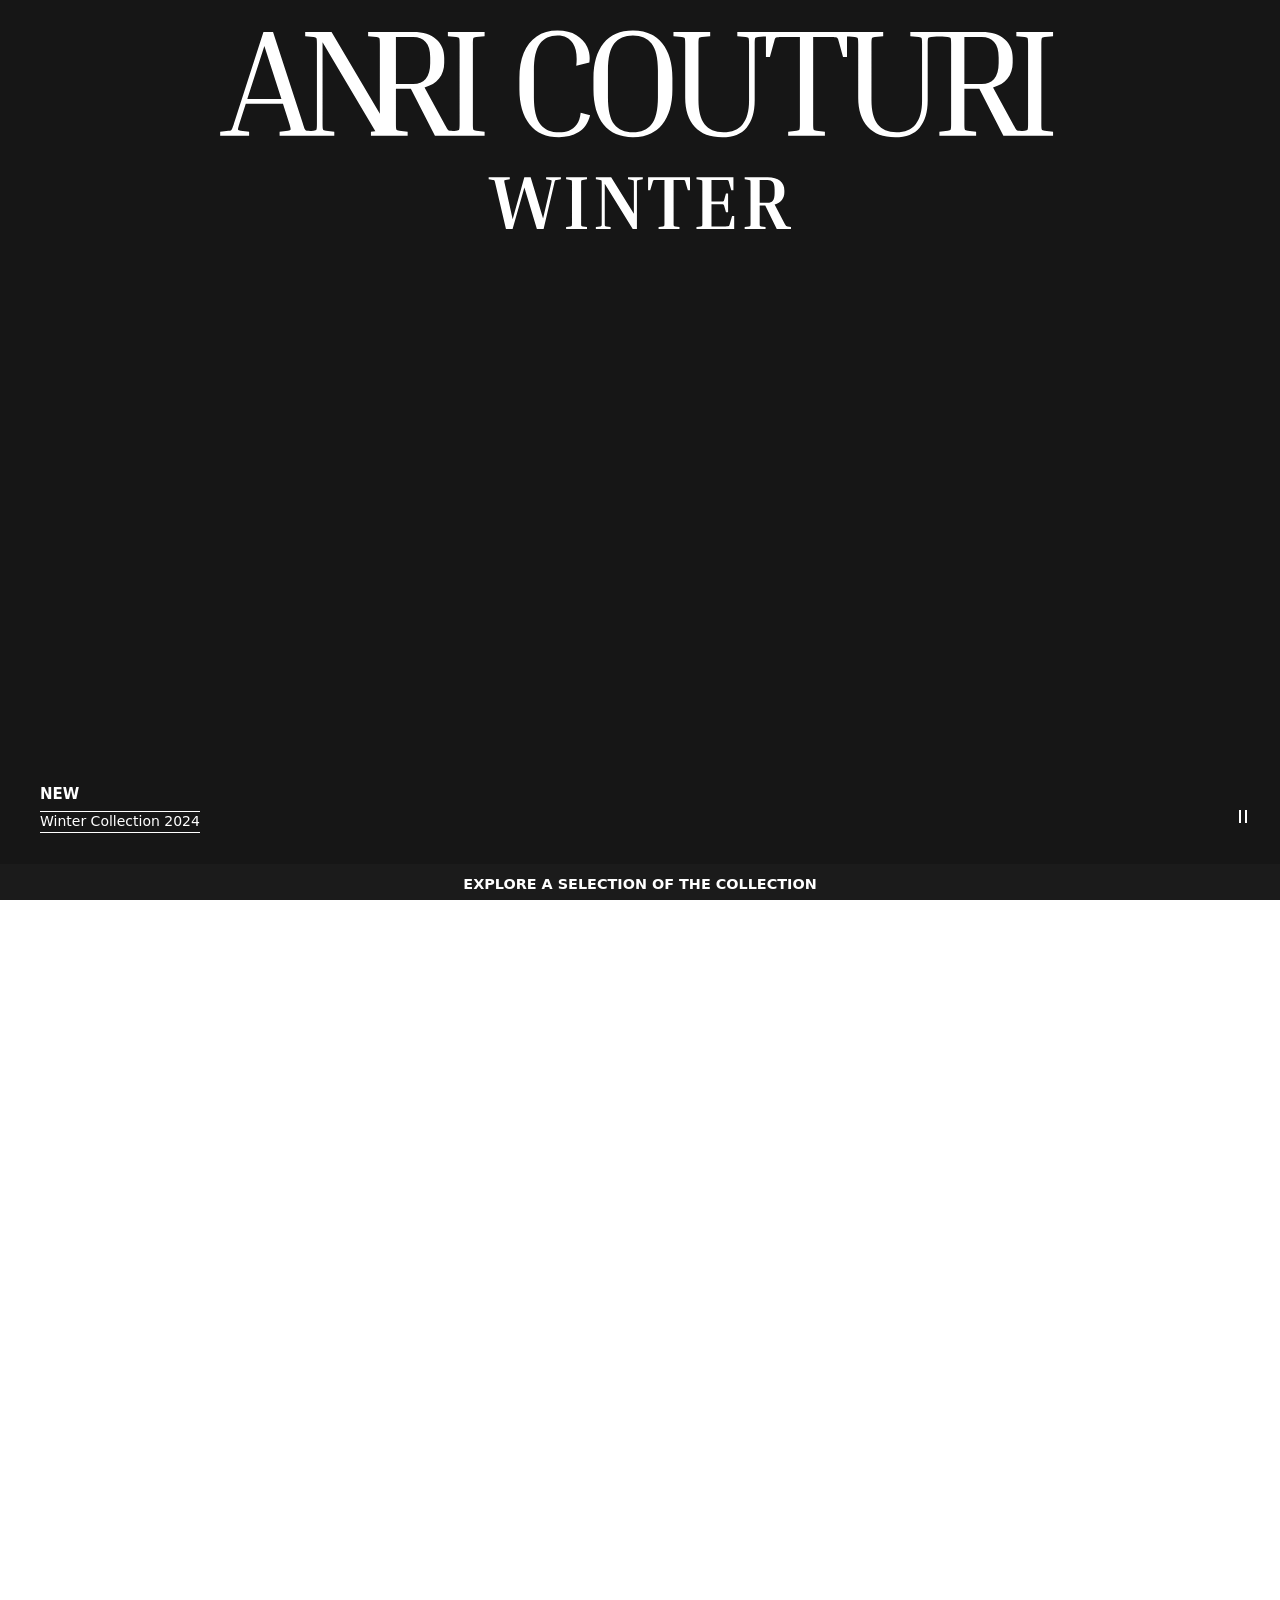
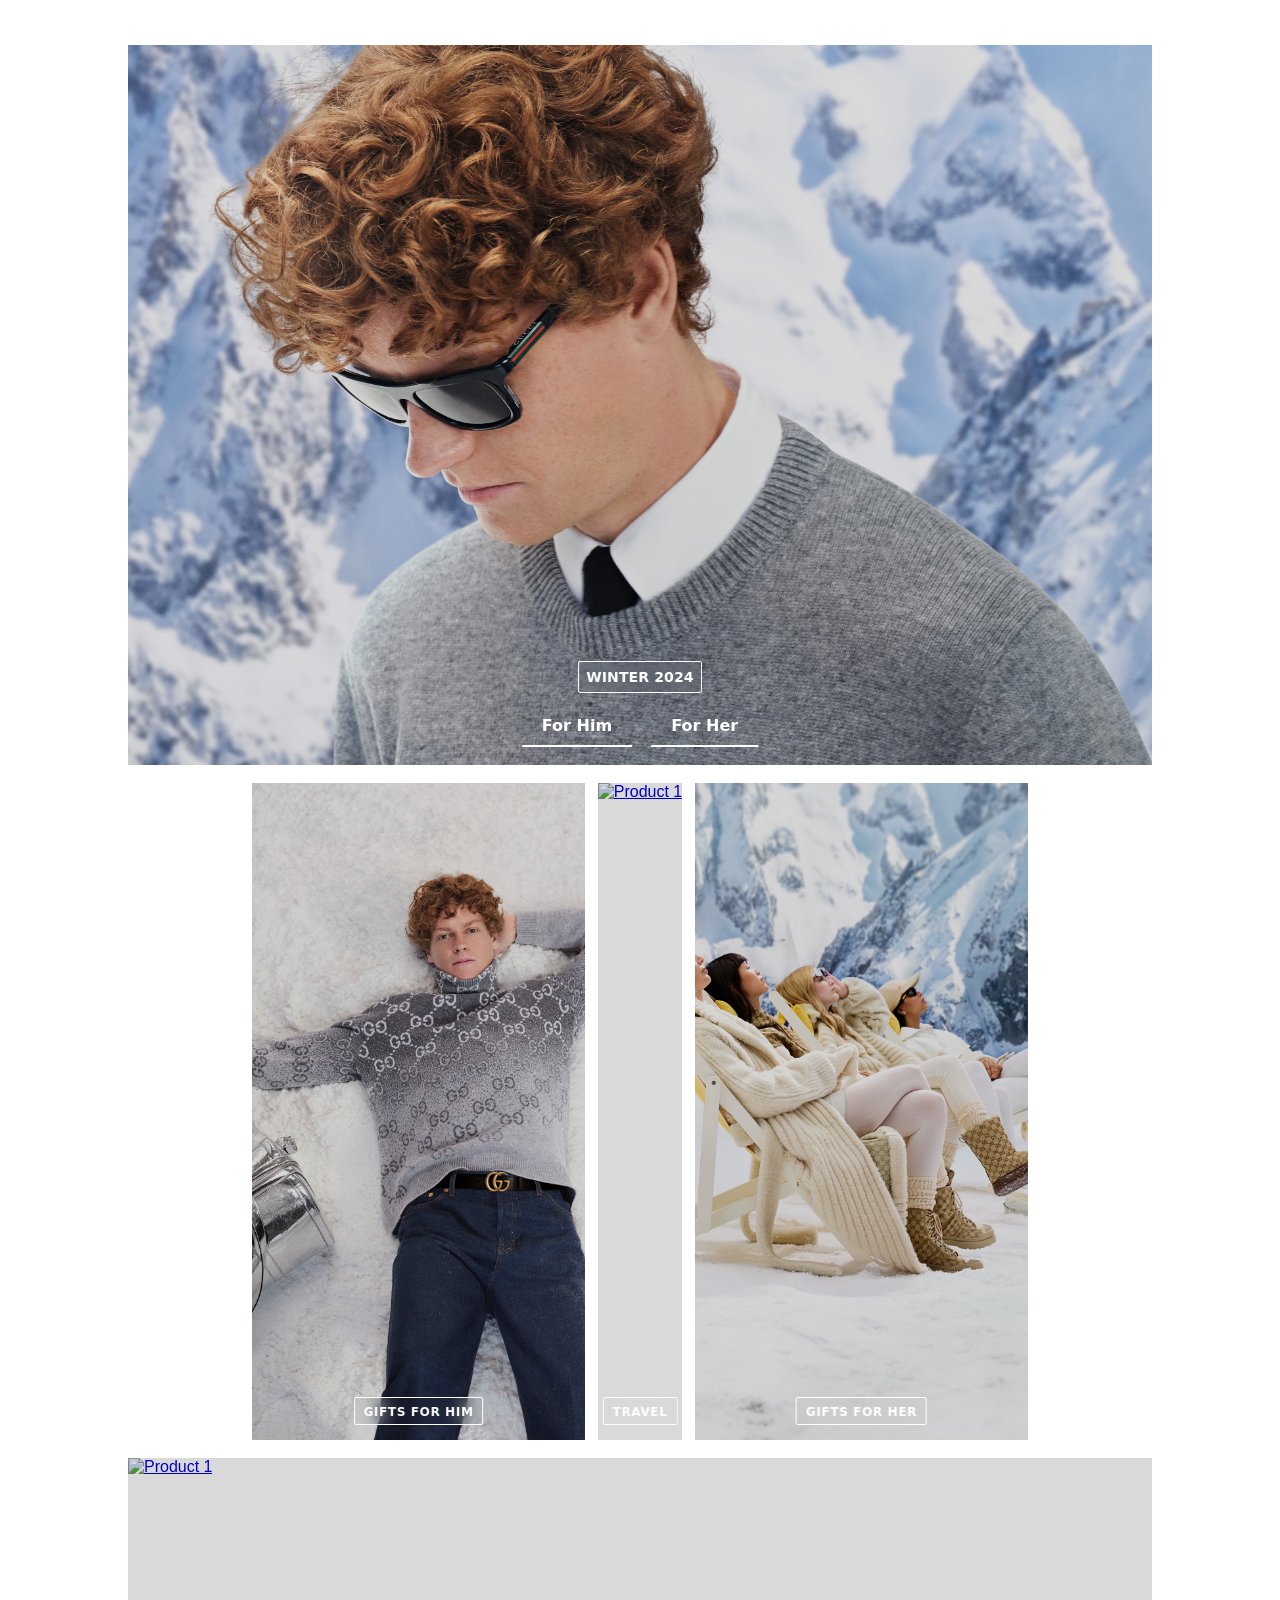
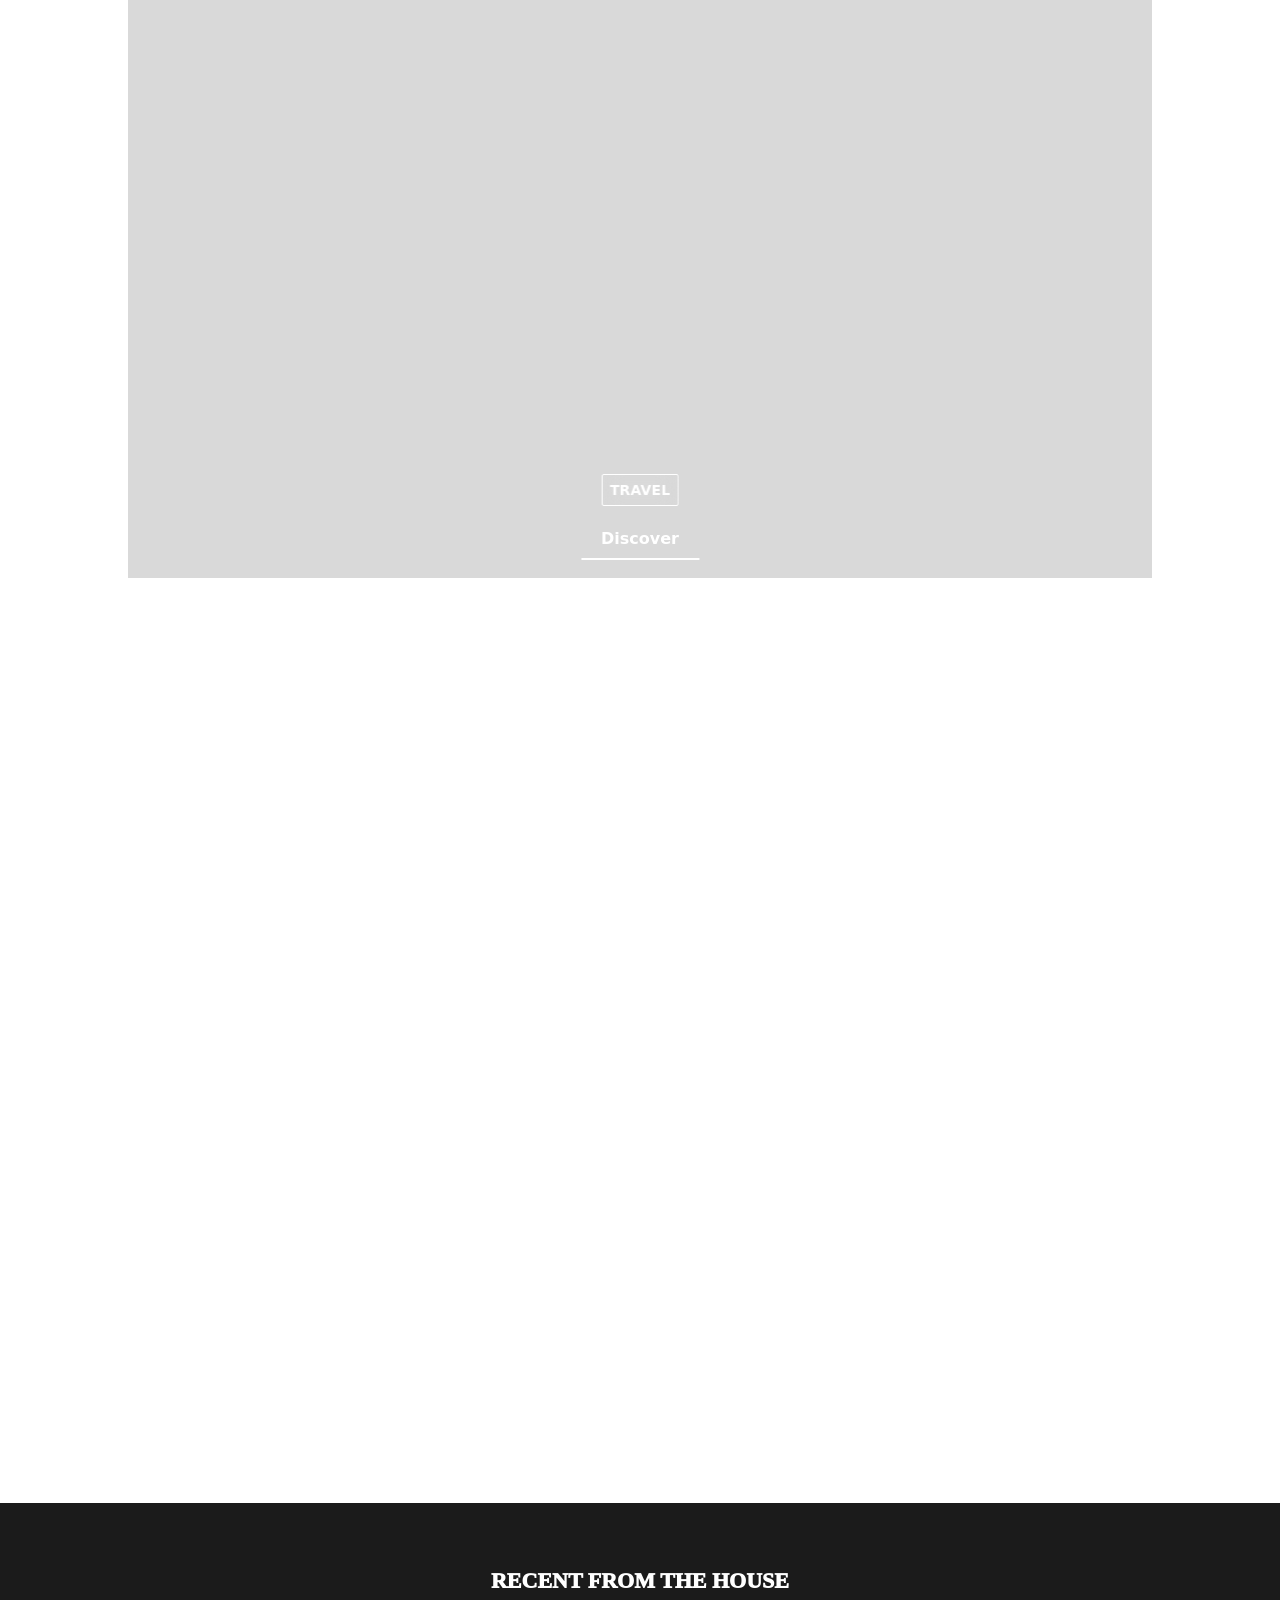
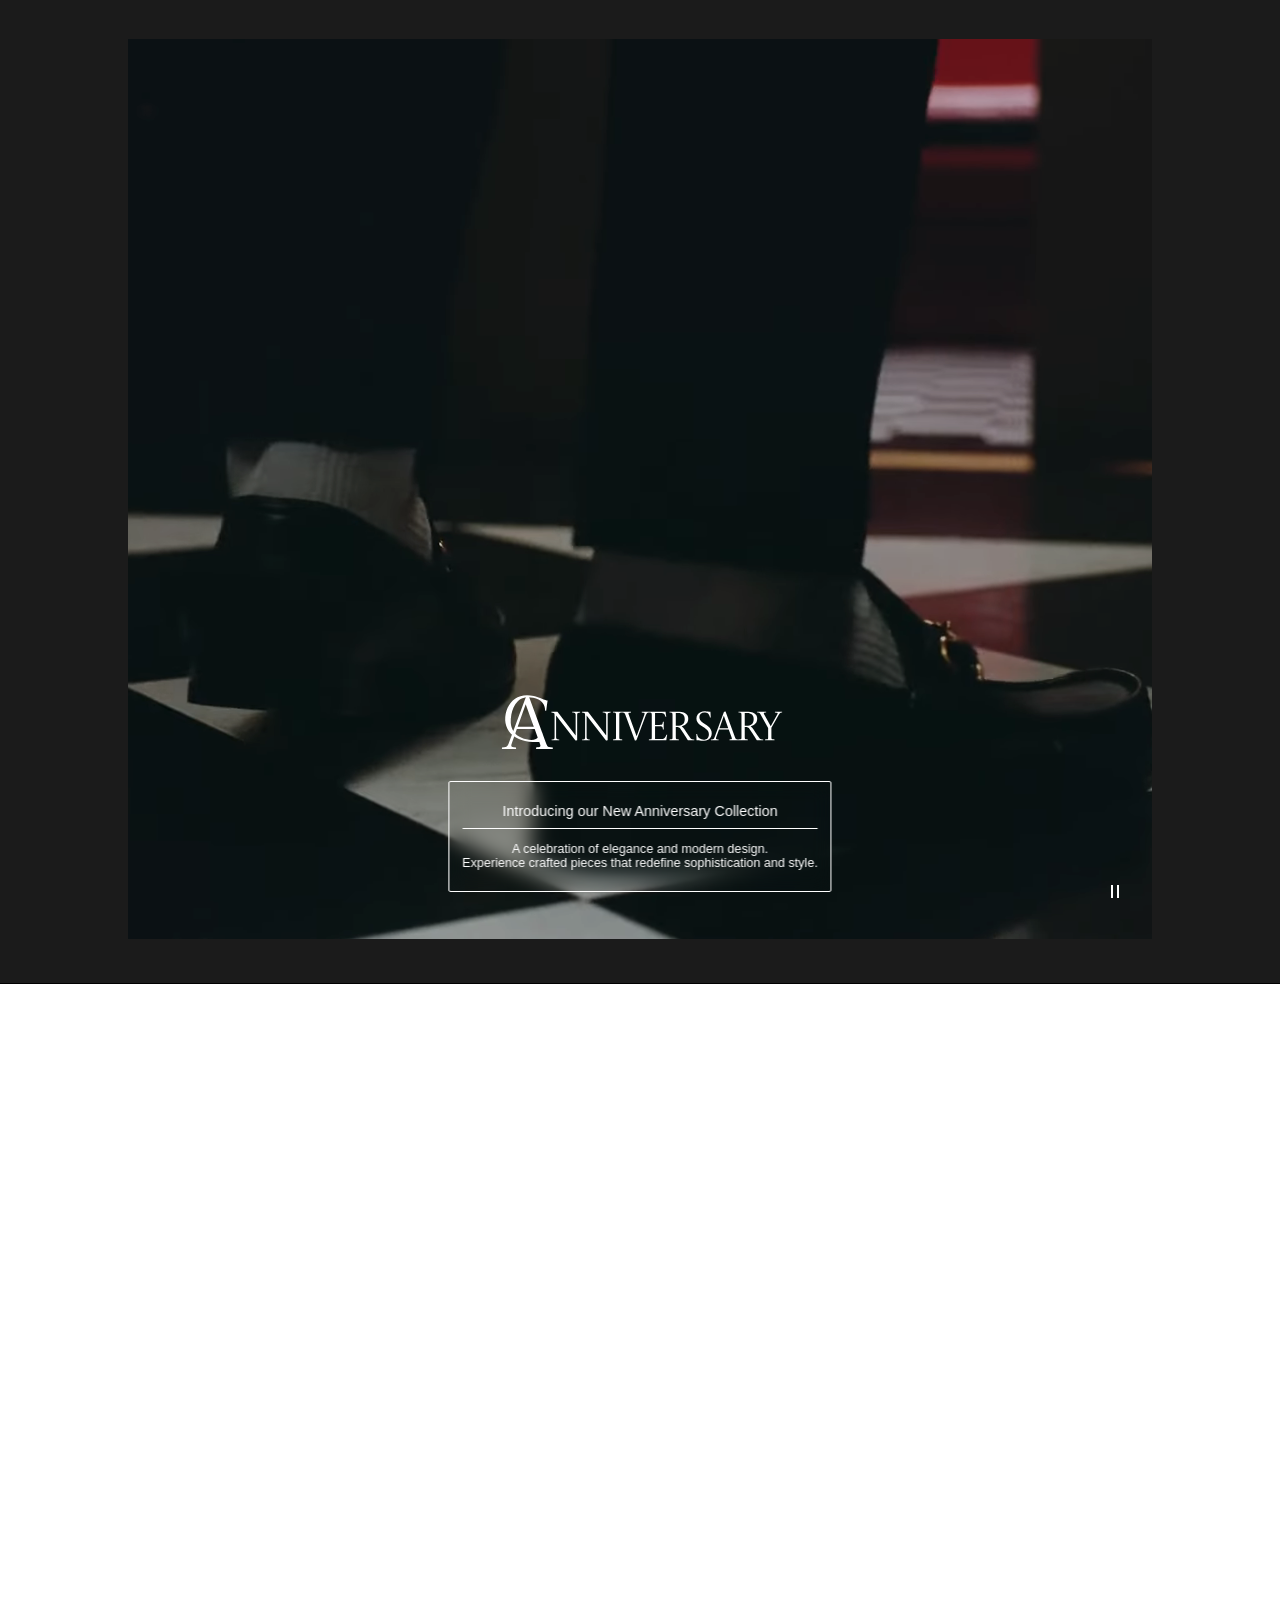
==== commit 4ad08943: "Update index.html" ====
--- a/index.html
+++ b/index.html
@@ -63,7 +63,7 @@
         <div class="banner-link">
         <a href="fw24-collection.html" style="color: white;">
             <video id="promo-video" class="responsive-banner" autoplay muted loop style="outline: none;">
-                <source src="/vids/Gucci Gift_ To the Mountains - GUCCI (1080p, h264, youtube).mp4" type="video/mp4">
+                <source src="Gucci Gift_ To the Mountains - GUCCI (1080p, h264, youtube).mp4" type="video/mp4">
             </video>
             <div class="shadow-overlay"></div>
             
@@ -110,7 +110,7 @@
                 <li>
                     <a href="#product-1" class="image-link">
                         <div class="img-hover-zoom--extra--wide--">
-                            <img src="/winter-col-pics-gucci/main-page-size-him-model-w-collection.png" class="image--extra--wide--" alt="Product 1">
+                            <img src="main-page-size-him-model-w-collection.png" class="image--extra--wide--" alt="Product 1">
                             <div class="shadow-overlay"></div>
 
 
@@ -143,9 +143,9 @@
         <div class="image-list-container">
             <ul class="image-list">
                 <li>
-                    <a href="#product-3" class="image-link">
+                    <a href="#product-2" class="image-link">
                         <div class="img-hover-zoom">
-                            <img src="/winter-col-pics-gucci/for-him-complete-the-look.png" class="image" alt="Product 1">
+                            <img src="for-him-complete-the-look.png" class="image" alt="Product 1">
                             <div class="shadow-overlay"></div>
                             <ul id="bottom-left--products--2">
                                 <li>
@@ -156,9 +156,9 @@
                     </a>
                 </li>
                 <li>
-                    <a href="#product-4" class="image-link">
+                    <a href="#product-3" class="image-link">
                         <div class="img-hover-zoom">
-                            <img src="/winter-col-pics-gucci/Winter-Gucci-Package.png" class="image" alt="Product 1">
+                            <img src="Winter-Gucci-Package.png" class="image" alt="Product 1">
                             <div class="shadow-overlay"></div>
                             <ul id="bottom-left--products--2">
                                 <li>
@@ -169,9 +169,9 @@
                     </a>
                 </li>
                 <li>
-                    <a href="#product-5" class="image-link">
+                    <a href="#product-4" class="image-link">
                         <div class="img-hover-zoom">
-                            <img src="/winter-col-pics-gucci/Jackets-for-her.png" class="image" alt="Product 1">
+                            <img src="Jackets-for-her.png" class="image" alt="Product 1">
                             <div class="shadow-overlay"></div>
                             <ul id="bottom-left--products--2">
                                 <li>
@@ -186,9 +186,9 @@
         <div class="image-list-container">
             <ul class="image-list">
                 <li>
-                    <a href="#product-1" class="image-link">
+                    <a href="#product-5" class="image-link">
                         <div class="img-hover-zoom--extra--wide--">
-                            <img src="/winter-col-pics-gucci/travel-w-collection-w.png" class="image--extra--wide--" alt="Product 1">
+                            <img src="travel-w-collection-w.png" class="image--extra--wide--" alt="Product 1">
                             <div class="shadow-overlay"></div>
 
 
@@ -239,7 +239,7 @@
         <div id="banner--container--2">
             <a href="fw24-collection.html" style="color: white;">
                 <video id="recent--news--video2" class="responsive--banner--recenent--video2" autoplay muted loop style="outline: none;">
-                    <source src="/vids/Gucci Gift： Stories from The Savoy.mp4" type="video/mp4">
+                    <source src="Gucci Gift： Stories from The Savoy.mp4" type="video/mp4">
                 </video>
                 <div class="shadow-overlay"></div>
 
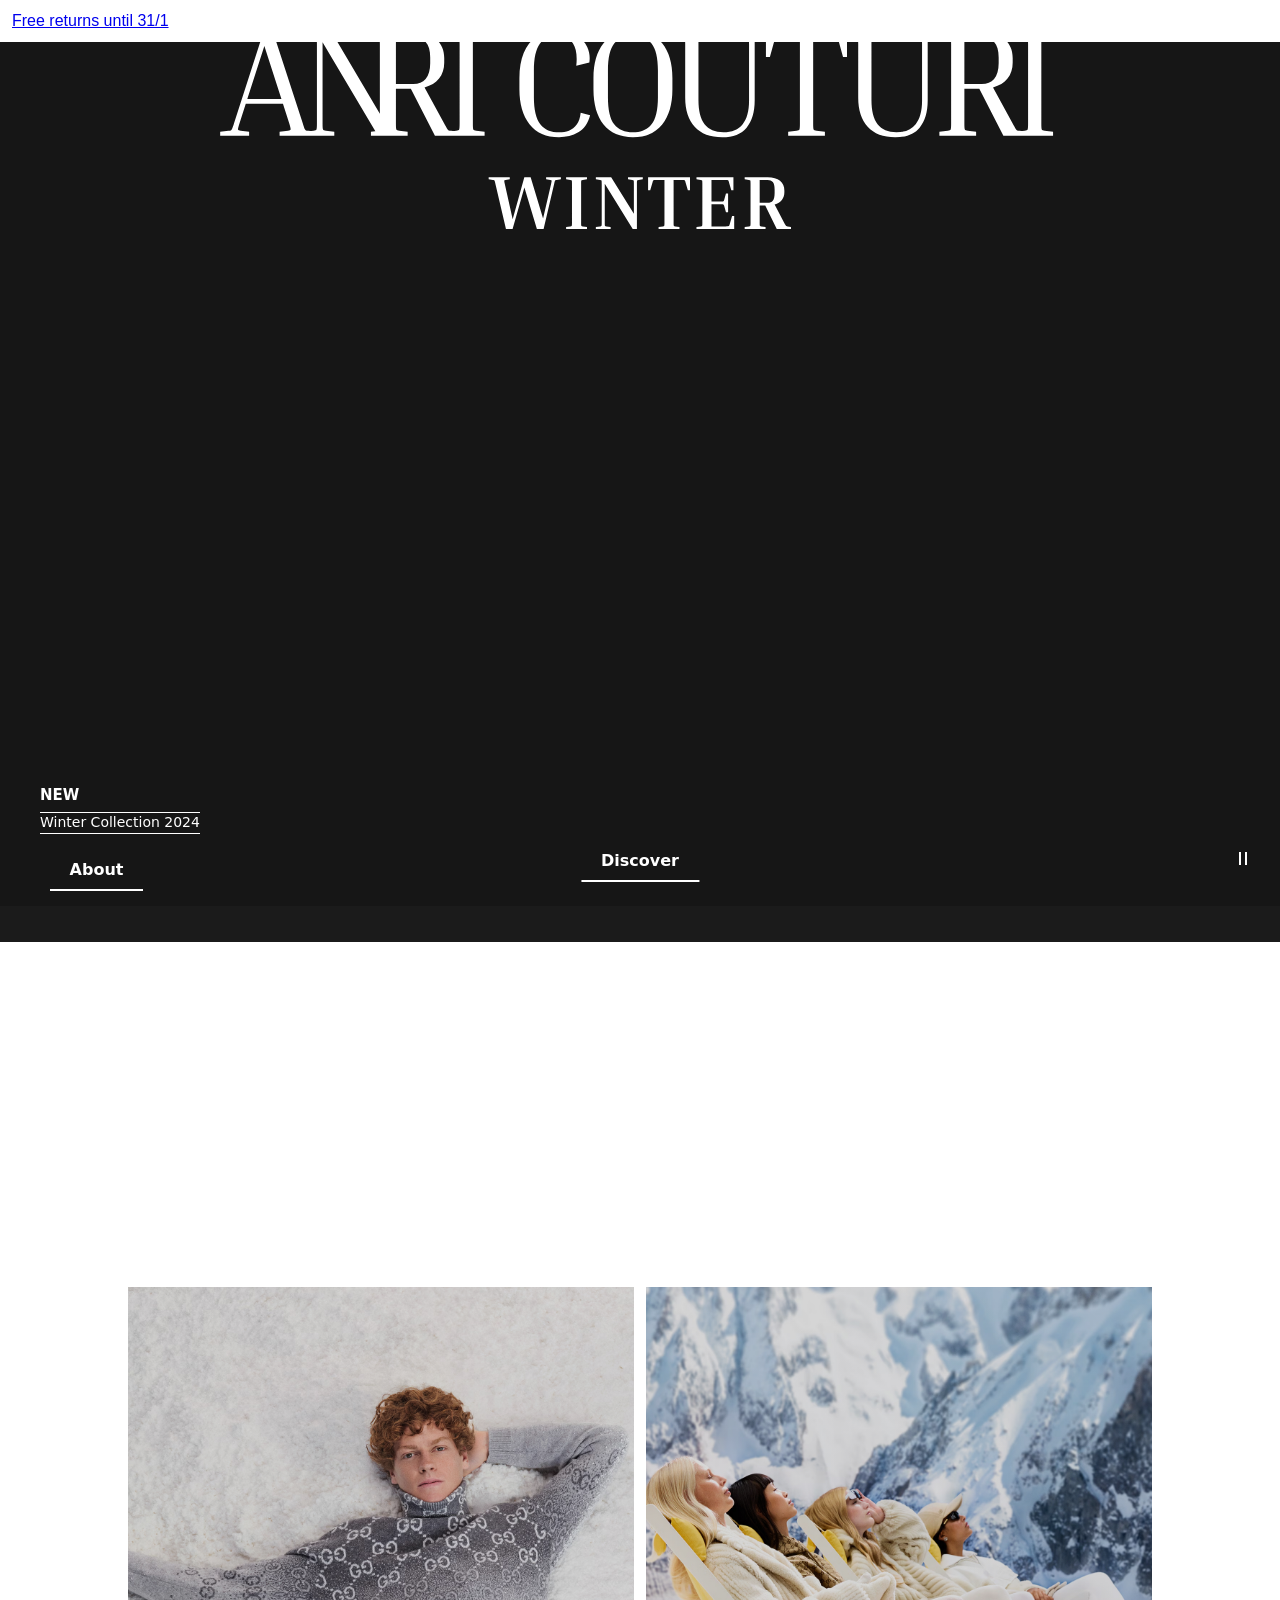
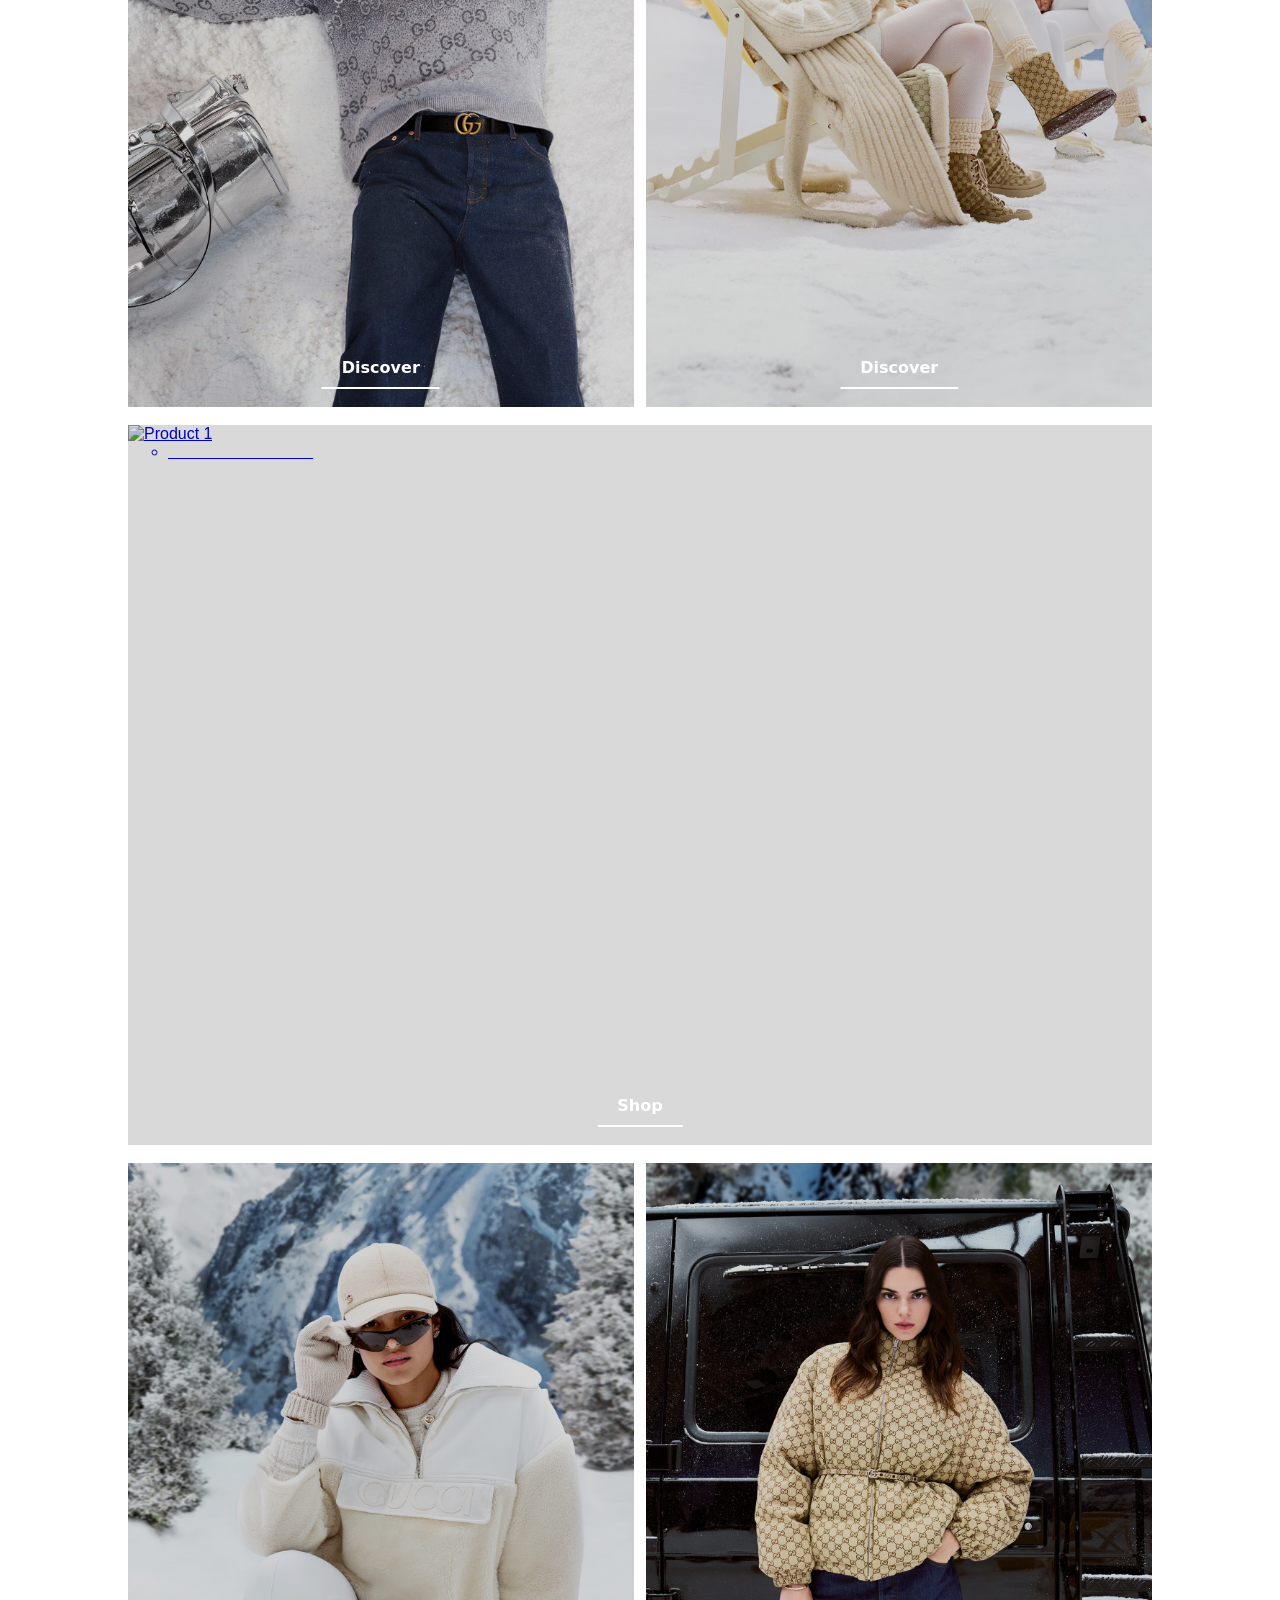
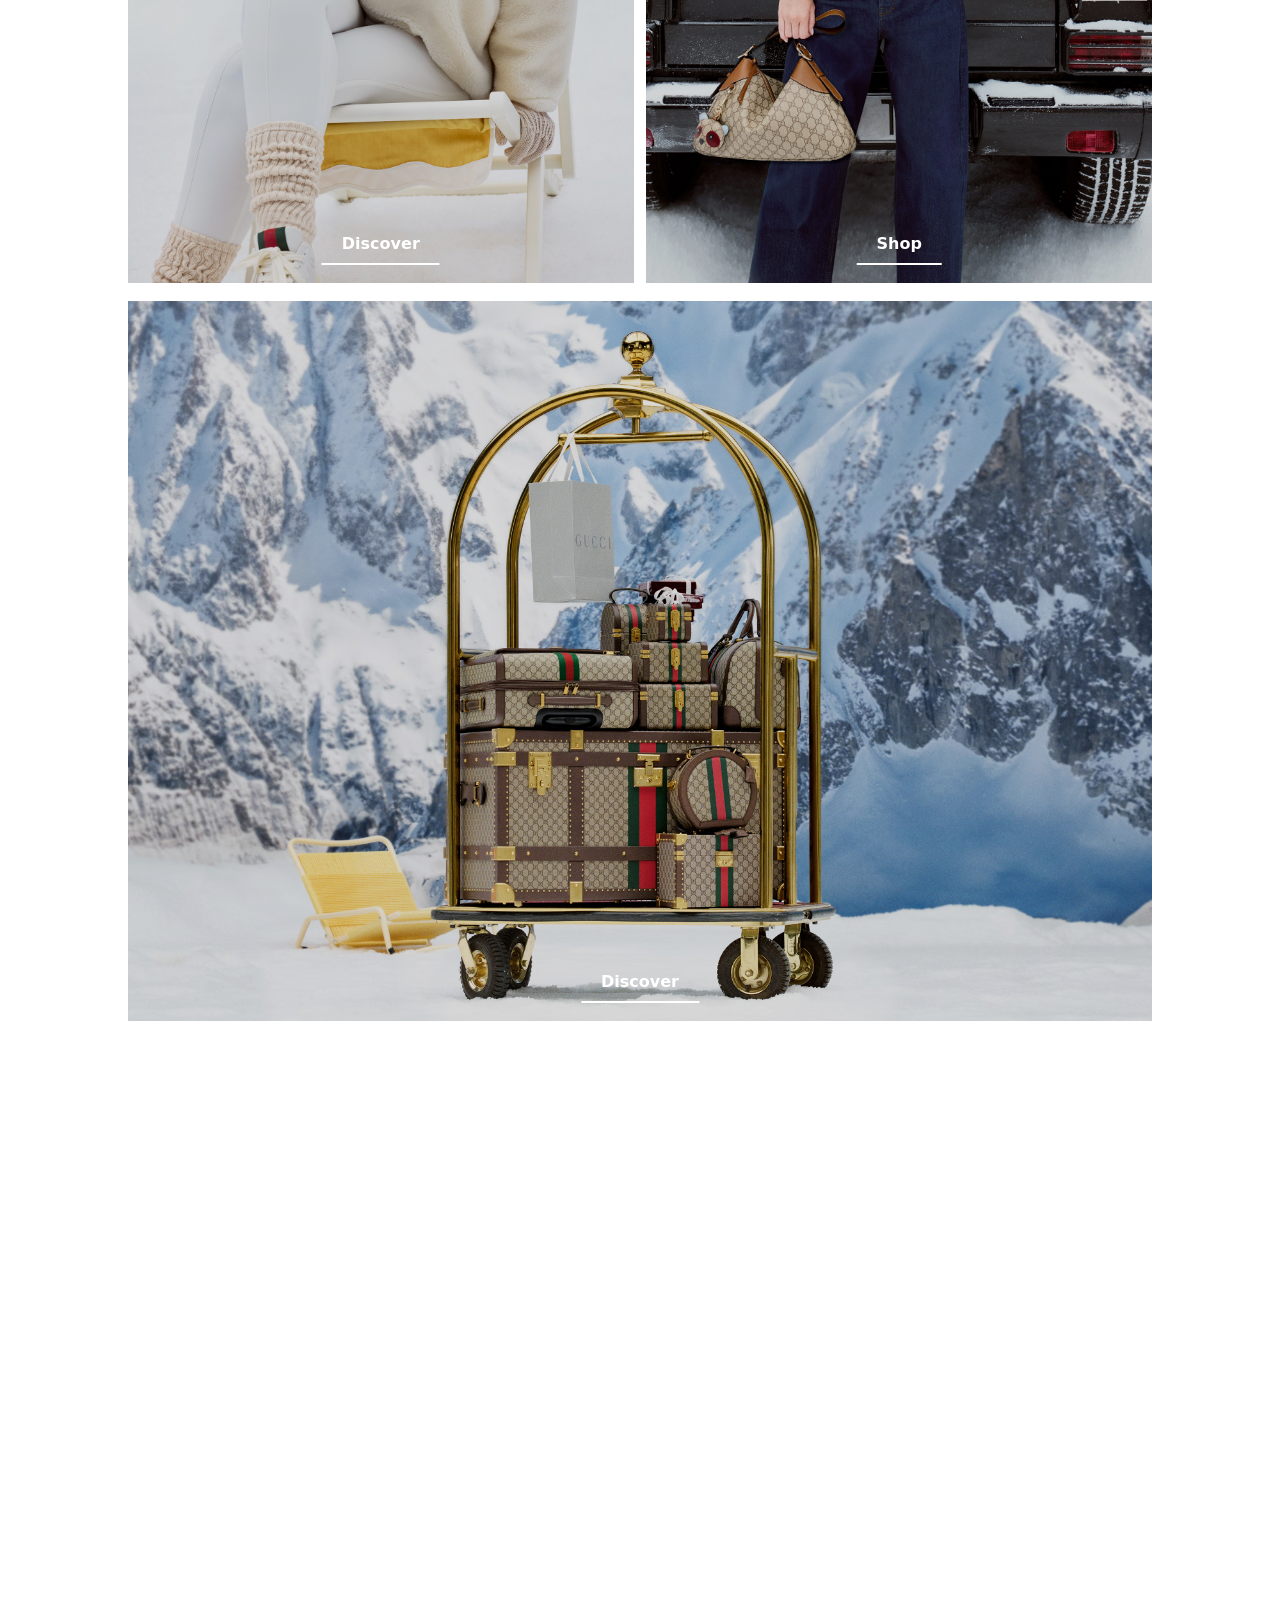
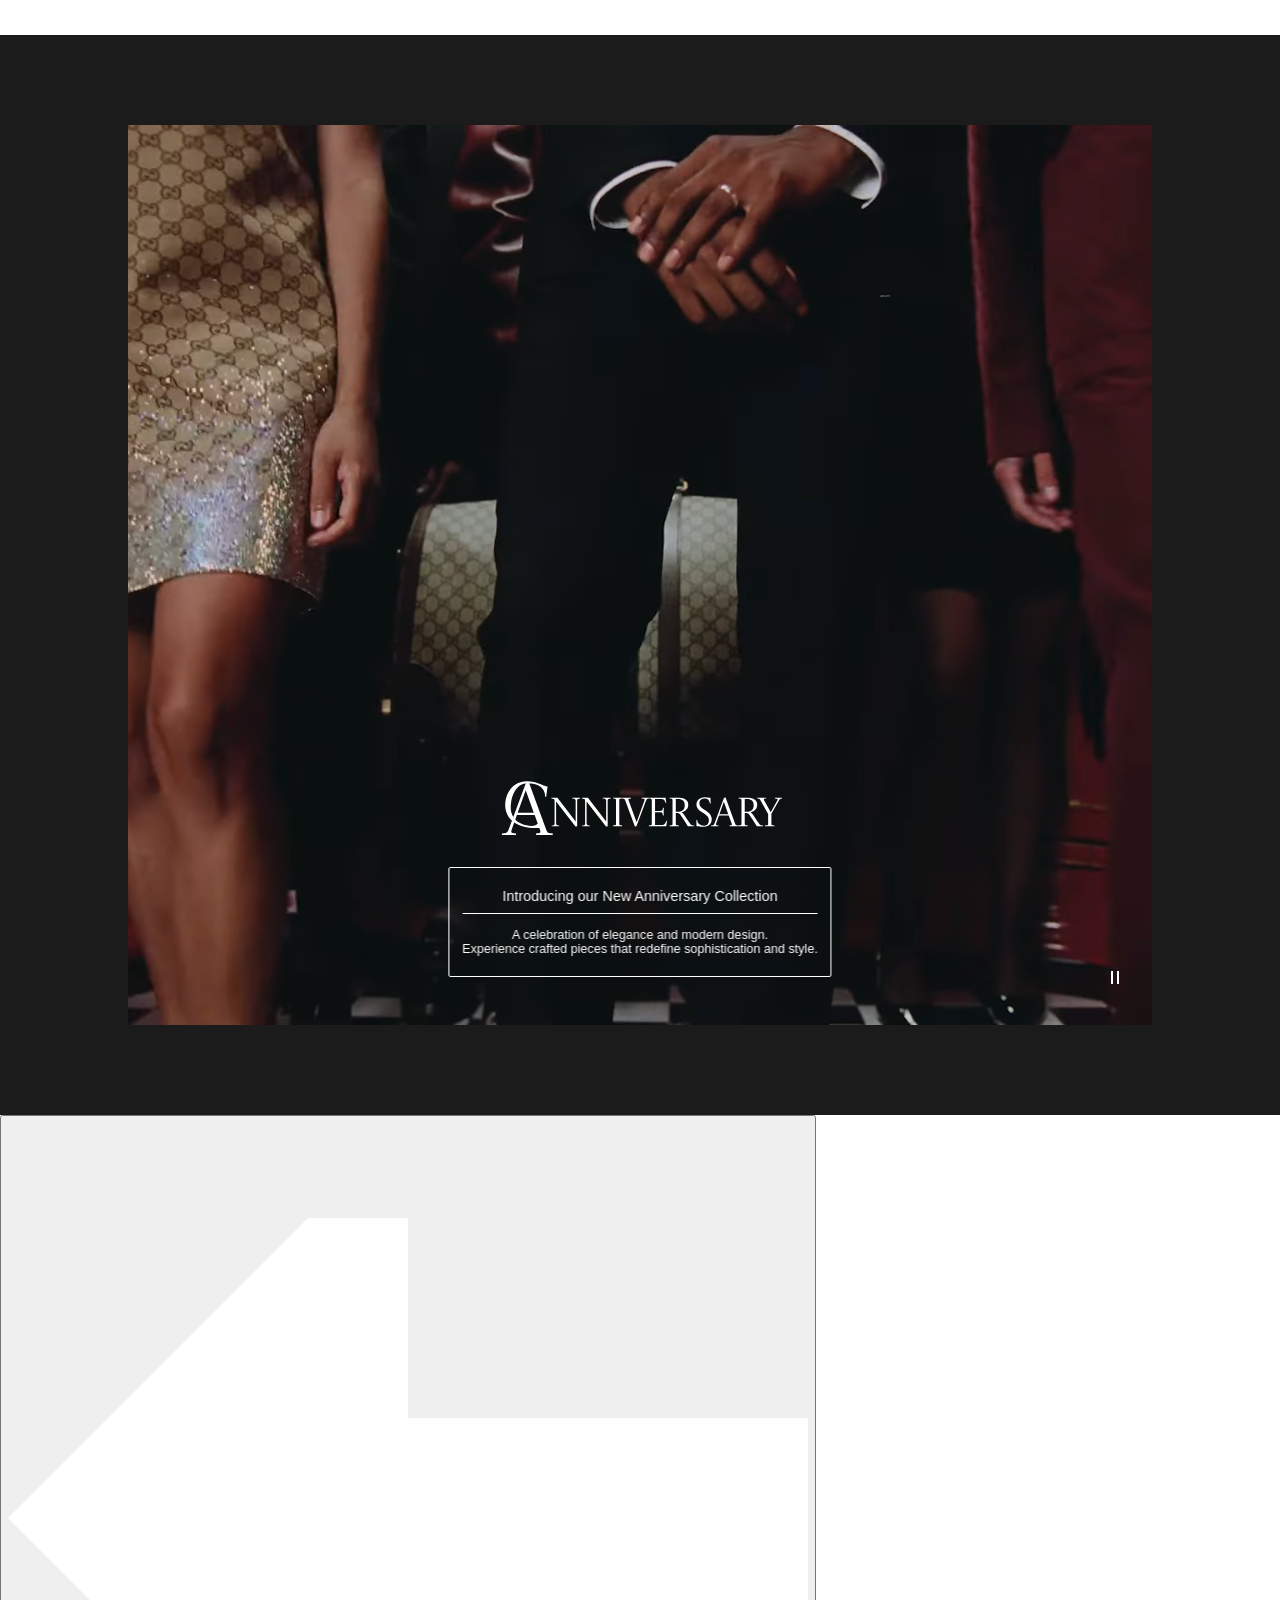
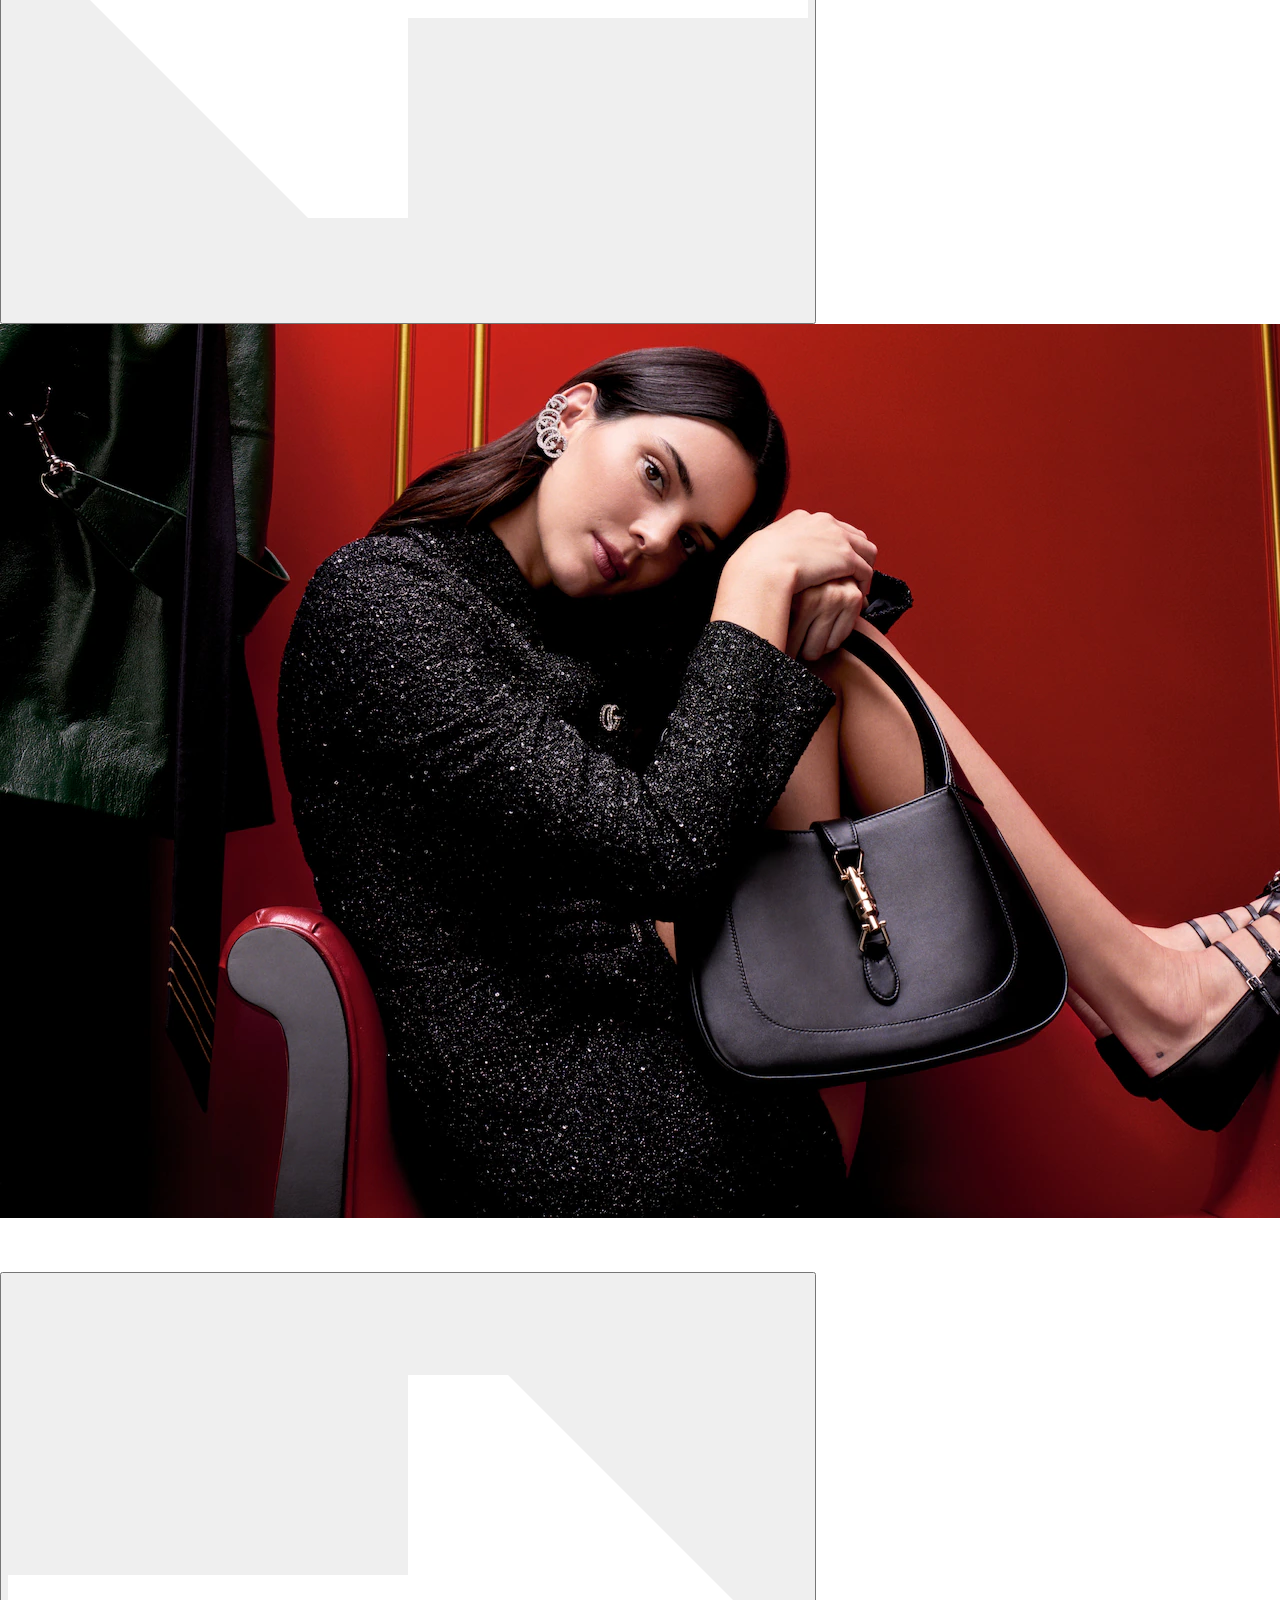
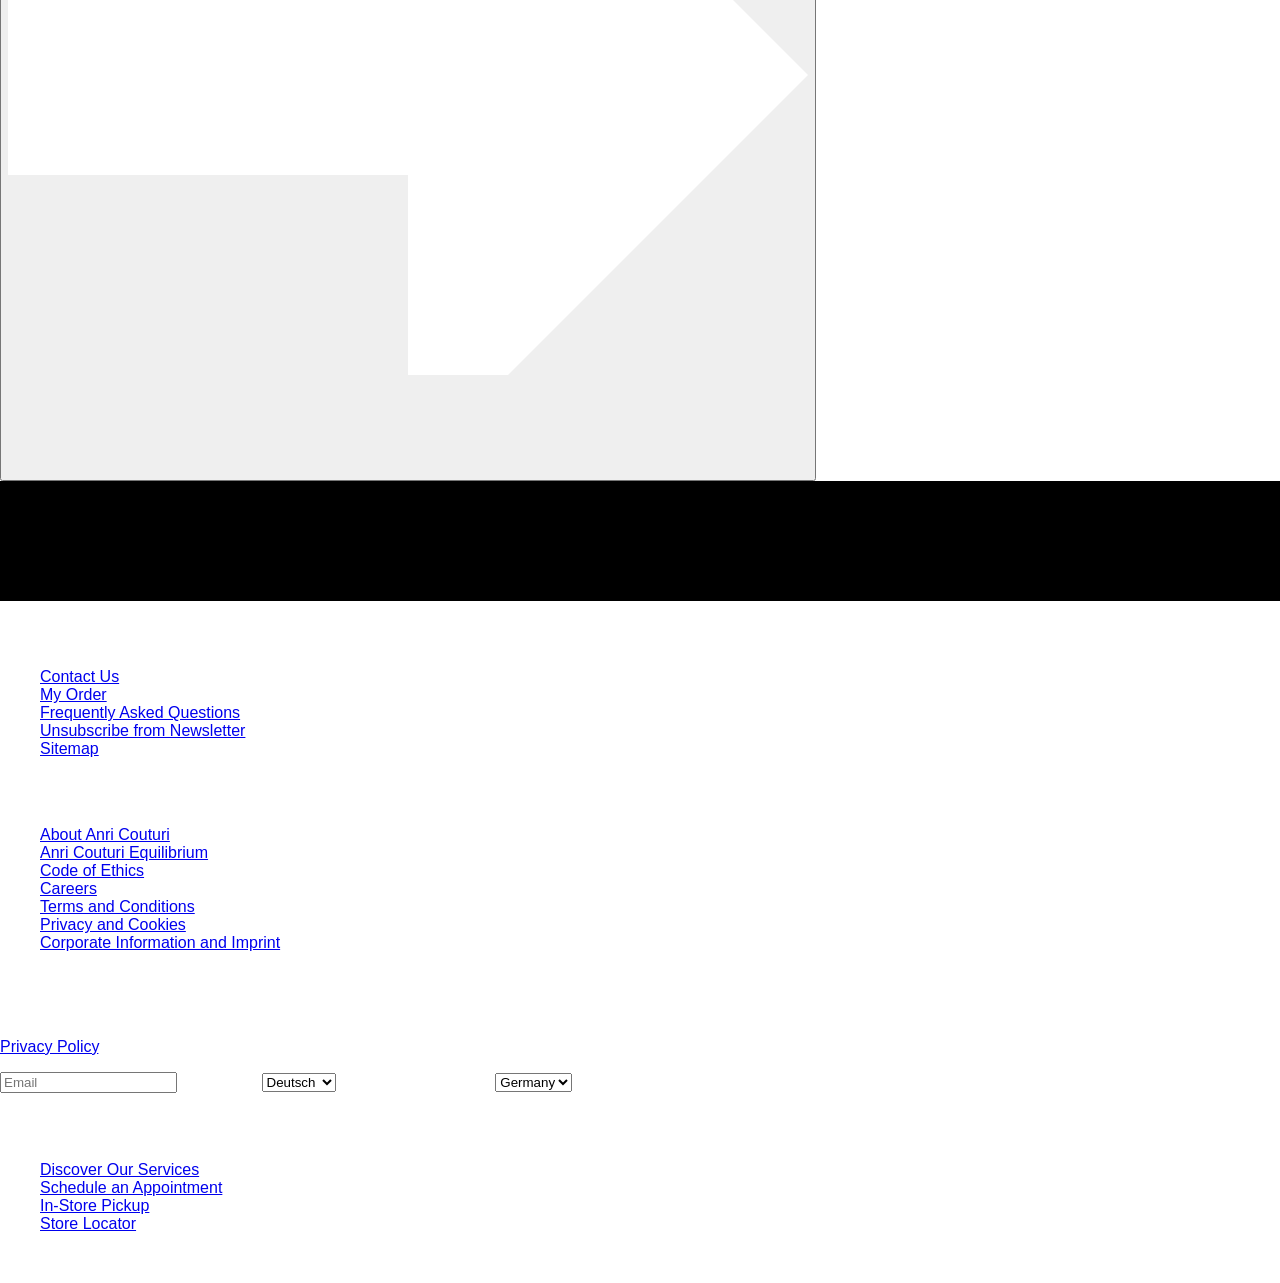
==== commit f5251cc4: "Update index.html" ====
--- a/index.html
+++ b/index.html
@@ -8,6 +8,8 @@
     <title>Anri Couturi Official Online Store | ANRI COUTURI</title>
     <link rel="icon" href="/AC/ac-new-white-5.png" type="image/x-icon">
     <link rel="stylesheet" href="p1pSHEET.css">
+    <link rel="stylesheet" href="snowflakes.css">
+
 
     <link rel="preconnect" href="https://fonts.googleapis.com">
     <link rel="preconnect" href="https://fonts.gstatic.com" crossorigin>
@@ -16,54 +18,155 @@
 
 <body>
 
+
+
+
+    <div class="top-banner" id="topBanner">
+        <div class="snowfall"></div> <!-- Schneeflocken-Container -->
+        <p style="margin: 12px;"><a href="#">Free returns until 31/1</a></p>
+    </div>
+
+
+
+
+
+
+
     <header id="header">
         <!-- Linke Nav-Gruppe -->
         <nav class="nav-group">
             <div class="header-icons">
-                <a href="#menu">
-                    <svg xmlns="http://www.w3.org/2000/svg" fill-rule="evenodd" clip-rule="evenodd" class="icon-header-menu">
-                        <path fill="currentColor" d="M24 18v1h-24v-1h24zm0-6v1h-24v-1h24zm0-6v1h-24v-1h24z"/>
+                <a href="#menu" class="menu-link" onclick="openMenu()">
+                    <svg width="24" height="24" viewBox="0 0 24 24" xmlns="http://www.w3.org/2000/svg" class="icon-header-menu">
+                        <g>
+                            <path fill="none" d="M0 0h24v24H0z" fill="currentColor"/>
+                            <path d="M3 4h18v2H3V4zm0 7h18v2H3v-2zm0 7h18v2H3v-2z" fill="currentColor"/>
+                        </g>
                     </svg>
+                    <span>MENU</span>
                 </a>
-            </div>
-            <a href="collections.html" class="nav-left nav-header">COLLECTIONS</a>
-            <a href="new.html" class="nav-left nav-header">NEW [<span id="year"></span>]</a>
+            </div>            
+            <a href="new.html" class="nav-left nav-header">NEW <span id="year"></span></a>
         </nav>
     
+
+
+
+
+
+           <!-- Side Menu -->
+                <div id="sideMenu" class="side-menu">
+                    <a class="closebtn" onclick="closeMenu()">
+                        <svg viewBox="0 0 1024 1024" xmlns="http://www.w3.org/2000/svg">
+                            <path fill="#000000" d="M195.2 195.2a64 64 0 0 1 90.496 0L512 421.504 738.304 195.2a64 64 0 0 1 90.496 90.496L602.496 512 828.8 738.304a64 64 0 0 1-90.496 90.496L512 602.496 285.696 828.8a64 64 0 0 1-90.496-90.496L421.504 512 195.2 285.696a64 64 0 0 1 0-90.496z"/>
+                        </svg>
+                    </a>
+                    <div class="menu-item" onclick="toggleSubmenu('submenu1')">Geschenke</div>
+                    <div class="menu-item">Neuheiten</div>
+                    <div class="menu-item">Taschen</div>
+                    <div class="menu-item">Reisen</div>
+                    <div class="menu-item">Damen</div>
+                    <div class="menu-item">Herren</div>
+                    <div class="menu-item">Kinder</div>
+                    <div class="menu-item">Schmuck & Uhren</div>
+                    <div class="menu-item">Düfte und Make-up</div>
+                    <div class="menu-item">Décor & Lifestyle</div>
+                    <div class="menu-item">Anmelden</div>
+                    <div class="menu-item">Meine Bestellungen</div>
+                    <div class="menu-item">Kontakt</div>
+                </div>
+
+                <!-- Submenu -->
+                <div id="submenu1" class="submenu">
+                    <div class="submenu-item">Submenu Item 1</div>
+                    <div class="submenu-item">Submenu Item 2</div>
+                    <div class="submenu-item">Submenu Item 3</div>
+                    <div class="submenu-item">Submenu Item 4</div>
+                </div>
+
+                <!-- Overlay -->
+                <div id="overlay" class="overlay" onclick="closeMenu()"></div>
+
+
+
+
+
+
+
+
+
+
+
+
+
         <!-- Logo in der Mitte -->
             <div class="logo">
                 <svg width="883" height="210" viewBox="0 0 883 210" fill="none" xmlns="http://www.w3.org/2000/svg">
                     <path d="M31.08 106.84V111H0.68V106.84L9.32 105.88C10.4933 105.773 11.3467 105.613 11.88 105.4C12.4133 105.08 12.8933 104.44 13.32 103.48C13.8533 102.413 14.4933 100.6 15.24 98.04L46.12 2.2H56.2L87.4 98.04C88.1467 100.6 88.7333 102.413 89.16 103.48C89.6933 104.44 90.2267 105.08 90.76 105.4C91.2933 105.613 92.0933 105.773 93.16 105.88L101.96 106.84V111H63.08V106.84L71.88 105.88C73.5867 105.667 74.4933 105.24 74.6 104.6C74.8133 103.853 74.3333 101.667 73.16 98.04L66.6 77.56H27.56L21 98.04C19.8267 101.667 19.2933 103.853 19.4 104.6C19.6133 105.24 20.5733 105.667 22.28 105.88L31.08 106.84ZM29.16 72.44H65L47.08 16.76L29.16 72.44ZM156.029 6.51999V2.2H186.589V6.51999L177.789 7.32C176.082 7.53333 175.069 8.01333 174.749 8.75999C174.429 9.4 174.269 11.5333 174.269 15.16V111H166.429L108.189 12.76V98.04C108.189 101.667 108.349 103.853 108.669 104.6C108.989 105.24 110.002 105.667 111.709 105.88L120.509 106.84V111H89.9488V106.84L98.7488 105.88C100.455 105.667 101.469 105.24 101.789 104.6C102.109 103.853 102.269 101.667 102.269 98.04V15.16C102.269 11.5333 102.109 9.4 101.789 8.75999C101.469 8.01333 100.455 7.53333 98.7488 7.32L89.9488 6.51999V2.2H117.629L168.349 87.96V15.16C168.349 11.5333 168.189 9.4 167.869 8.75999C167.549 8.01333 166.535 7.53333 164.829 7.32L156.029 6.51999ZM158.974 6.51999V2.2H203.454C213.907 2.2 221.907 4.70667 227.454 9.72C233.107 14.6267 235.934 21.1867 235.934 29.4V34.36C235.934 40.8667 234.12 46.4133 230.494 51C226.974 55.48 221.907 58.5733 215.294 60.28L235.774 98.04C237.16 100.6 238.174 102.413 238.814 103.48C239.454 104.44 240.04 105.08 240.574 105.4C241.214 105.613 242.067 105.773 243.134 105.88L250.334 106.84V111H226.174L200.894 61.72H185.214V98.04C185.214 101.773 185.374 103.96 185.694 104.6C186.014 105.24 187.027 105.667 188.734 105.88L197.534 106.84V111H158.974V106.84L167.774 105.88C169.48 105.667 170.494 105.24 170.814 104.6C171.134 103.96 171.294 101.773 171.294 98.04V15.16C171.294 11.4267 171.134 9.24 170.814 8.59999C170.494 7.95999 169.48 7.53333 167.774 7.32L158.974 6.51999ZM203.454 7.32H185.214V56.6H203.454C209 56.6 213.32 54.84 216.414 51.32C219.614 47.6933 221.214 42.2533 221.214 35V28.76C221.214 21.5067 219.614 16.12 216.414 12.6C213.32 9.08 209 7.32 203.454 7.32ZM239.774 6.51999V2.2H278.334V6.51999L269.534 7.32C267.827 7.53333 266.814 7.95999 266.494 8.59999C266.174 9.24 266.014 11.4267 266.014 15.16V98.04C266.014 101.773 266.174 103.96 266.494 104.6C266.814 105.24 267.827 105.667 269.534 105.88L278.334 106.84V111H239.774V106.84L248.574 105.88C250.28 105.667 251.294 105.24 251.614 104.6C251.934 103.96 252.094 101.773 252.094 98.04V15.16C252.094 11.4267 251.934 9.24 251.614 8.59999C251.294 7.95999 250.28 7.53333 248.574 7.32L239.774 6.51999ZM356.49 112.6C342.943 112.6 332.597 108.067 325.45 99C318.41 89.9333 314.89 77.7733 314.89 62.52V50.52C314.89 40.4933 316.383 31.7467 319.37 24.28C322.463 16.8133 326.997 11 332.97 6.84C338.943 2.67999 346.25 0.599991 354.89 0.599991C362.89 0.599991 369.503 2.19999 374.73 5.4C379.957 8.49333 383.743 12.6 386.09 17.72C388.437 22.7333 389.183 28.2267 388.33 34.2L374.57 37.56C375.743 27.32 374.57 19.48 371.05 14.04C367.53 8.49333 362.143 5.71999 354.89 5.71999C346.783 5.71999 340.597 8.59999 336.33 14.36C332.17 20.12 330.09 29.5067 330.09 42.52V70.52C330.09 83.64 332.33 93.08 336.81 98.84C341.29 104.6 347.957 107.48 356.81 107.48C360.33 107.48 363.69 106.893 366.89 105.72C370.09 104.44 372.81 102.307 375.05 99.32C377.29 96.3333 378.677 92.1733 379.21 86.84L389.13 89.4C386.783 97.9333 382.623 103.96 376.65 107.48C370.783 110.893 364.063 112.6 356.49 112.6ZM475.52 50.52V62.52C475.52 78.0933 471.947 90.36 464.8 99.32C457.653 108.173 447.413 112.6 434.08 112.6C420.64 112.6 410.347 108.173 403.2 99.32C396.16 90.36 392.64 78.0933 392.64 62.52V50.52C392.64 35.0533 396.16 22.8933 403.2 14.04C410.347 5.07999 420.64 0.599991 434.08 0.599991C447.413 0.599991 457.653 5.07999 464.8 14.04C471.947 22.8933 475.52 35.0533 475.52 50.52ZM460.32 42.52C460.32 29.1867 458.08 19.7467 453.6 14.2C449.227 8.54666 442.72 5.71999 434.08 5.71999C425.44 5.71999 418.88 8.54666 414.4 14.2C410.027 19.7467 407.84 29.1867 407.84 42.52V70.52C407.84 83.8533 410.027 93.3467 414.4 99C418.88 104.653 425.44 107.48 434.08 107.48C442.72 107.48 449.227 104.653 453.6 99C458.08 93.3467 460.32 83.8533 460.32 70.52V42.52ZM543.682 6.51999V2.2H574.242V6.51999L565.442 7.32C563.736 7.53333 562.722 7.95999 562.402 8.59999C562.082 9.24 561.922 11.4267 561.922 15.16V74.04C561.922 86.2 559.096 95.6933 553.442 102.52C547.896 109.24 539.362 112.6 527.842 112.6C515.256 112.6 505.602 108.92 498.882 101.56C492.269 94.2 488.962 84.0667 488.962 71.16V15.16C488.962 11.4267 488.802 9.24 488.482 8.59999C488.162 7.95999 487.149 7.53333 485.442 7.32L476.642 6.51999V2.2H515.202V6.51999L506.402 7.32C504.696 7.53333 503.682 7.95999 503.362 8.59999C503.042 9.24 502.882 11.4267 502.882 15.16V73.56C502.882 84.9733 505.016 93.4533 509.282 99C513.656 104.547 520.269 107.32 529.122 107.32C538.082 107.32 544.802 104.493 549.282 98.84C553.762 93.1867 556.002 84.9733 556.002 74.2V15.16C556.002 11.4267 555.842 9.24 555.522 8.59999C555.202 7.95999 554.189 7.53333 552.482 7.32L543.682 6.51999ZM573.724 2.2H658.844V28.28H654.684L650.044 11.48C649.724 10.2 649.35 9.29333 648.924 8.75999C648.604 8.11999 647.91 7.74666 646.844 7.64C645.777 7.42666 643.964 7.32 641.404 7.32H623.324V98.04C623.324 101.773 623.484 103.96 623.804 104.6C624.124 105.24 625.137 105.667 626.844 105.88L635.644 106.84V111H597.084V106.84L605.884 105.88C607.59 105.667 608.604 105.24 608.924 104.6C609.244 103.96 609.404 101.773 609.404 98.04V7.32H591.164C588.71 7.32 586.897 7.42666 585.724 7.64C584.657 7.74666 583.91 8.11999 583.484 8.75999C583.164 9.29333 582.844 10.2 582.524 11.48L577.884 28.28H573.724V2.2ZM725.339 6.51999V2.2H755.899V6.51999L747.099 7.32C745.392 7.53333 744.379 7.95999 744.059 8.59999C743.739 9.24 743.579 11.4267 743.579 15.16V74.04C743.579 86.2 740.752 95.6933 735.099 102.52C729.552 109.24 721.019 112.6 709.499 112.6C696.912 112.6 687.259 108.92 680.539 101.56C673.925 94.2 670.619 84.0667 670.619 71.16V15.16C670.619 11.4267 670.459 9.24 670.139 8.59999C669.819 7.95999 668.805 7.53333 667.099 7.32L658.299 6.51999V2.2H696.859V6.51999L688.059 7.32C686.352 7.53333 685.339 7.95999 685.019 8.59999C684.699 9.24 684.539 11.4267 684.539 15.16V73.56C684.539 84.9733 686.672 93.4533 690.939 99C695.312 104.547 701.925 107.32 710.779 107.32C719.739 107.32 726.459 104.493 730.939 98.84C735.419 93.1867 737.659 84.9733 737.659 74.2V15.16C737.659 11.4267 737.499 9.24 737.179 8.59999C736.859 7.95999 735.845 7.53333 734.139 7.32L725.339 6.51999ZM755.86 6.51999V2.2H800.34C810.793 2.2 818.793 4.70667 824.34 9.72C829.993 14.6267 832.82 21.1867 832.82 29.4V34.36C832.82 40.8667 831.007 46.4133 827.38 51C823.86 55.48 818.793 58.5733 812.18 60.28L832.66 98.04C834.047 100.6 835.06 102.413 835.7 103.48C836.34 104.44 836.927 105.08 837.46 105.4C838.1 105.613 838.953 105.773 840.02 105.88L847.22 106.84V111H823.06L797.78 61.72H782.1V98.04C782.1 101.773 782.26 103.96 782.58 104.6C782.9 105.24 783.913 105.667 785.62 105.88L794.42 106.84V111H755.86V106.84L764.66 105.88C766.367 105.667 767.38 105.24 767.7 104.6C768.02 103.96 768.18 101.773 768.18 98.04V15.16C768.18 11.4267 768.02 9.24 767.7 8.59999C767.38 7.95999 766.367 7.53333 764.66 7.32L755.86 6.51999ZM800.34 7.32H782.1V56.6H800.34C805.887 56.6 810.207 54.84 813.3 51.32C816.5 47.6933 818.1 42.2533 818.1 35V28.76C818.1 21.5067 816.5 16.12 813.3 12.6C810.207 9.08 805.887 7.32 800.34 7.32ZM836.66 6.51999V2.2H875.22V6.51999L866.42 7.32C864.713 7.53333 863.7 7.95999 863.38 8.59999C863.06 9.24 862.9 11.4267 862.9 15.16V98.04C862.9 101.773 863.06 103.96 863.38 104.6C863.7 105.24 864.713 105.667 866.42 105.88L875.22 106.84V111H836.66V106.84L845.46 105.88C847.167 105.667 848.18 105.24 848.5 104.6C848.82 103.96 848.98 101.773 848.98 98.04V15.16C848.98 11.4267 848.82 9.24 848.5 8.59999C848.18 7.95999 847.167 7.53333 845.46 7.32L836.66 6.51999Z" fill="white" class="logo-path"/>
                     <path d="M333.24 209L320.12 165.32L307.72 209H300.76L289.64 161.32C289.373 160.093 289.16 159.24 289 158.76C288.84 158.227 288.6 157.88 288.28 157.72C288.013 157.56 287.587 157.453 287 157.4L282.6 156.84V154.6H304.76V156.84L300.36 157.4C299.507 157.507 299.053 157.72 299 158.04C298.947 158.36 299.107 159.453 299.48 161.32L307.8 198.6L320.04 154.6H326.68L339.72 197.8L348.2 161.32C348.627 159.453 348.787 158.36 348.68 158.04C348.573 157.72 348.12 157.507 347.32 157.4L342.92 156.84V154.6H358.44V156.84L354.04 157.4C353.453 157.453 353.027 157.56 352.76 157.72C352.493 157.88 352.253 158.227 352.04 158.76C351.88 159.24 351.667 160.093 351.4 161.32L340.28 209H333.24ZM363.918 156.84V154.6H385.838V156.84L381.438 157.4C380.585 157.507 380.078 157.747 379.918 158.12C379.758 158.44 379.678 159.507 379.678 161.32V202.28C379.678 204.093 379.758 205.187 379.918 205.56C380.078 205.88 380.585 206.093 381.438 206.2L385.838 206.76V209H363.918V206.76L368.318 206.2C369.171 206.093 369.678 205.88 369.838 205.56C369.998 205.187 370.078 204.093 370.078 202.28V161.32C370.078 159.507 369.998 158.44 369.838 158.12C369.678 157.747 369.171 157.507 368.318 157.4L363.918 156.84ZM428.906 156.84V154.6H444.426V156.84L440.026 157.4C439.173 157.507 438.666 157.747 438.506 158.12C438.346 158.44 438.266 159.507 438.266 161.32V209H433.866L404.506 161.56V202.28C404.506 204.093 404.586 205.187 404.746 205.56C404.906 205.88 405.413 206.093 406.266 206.2L410.666 206.76V209H395.146V206.76L399.546 206.2C400.4 206.093 400.906 205.88 401.066 205.56C401.226 205.187 401.306 204.093 401.306 202.28V161.32C401.306 159.507 401.226 158.44 401.066 158.12C400.906 157.747 400.4 157.507 399.546 157.4L395.146 156.84V154.6H411.226L435.066 192.92V161.32C435.066 159.507 434.986 158.44 434.826 158.12C434.666 157.747 434.16 157.507 433.306 157.4L428.906 156.84ZM449.988 154.6H493.988V168.36H491.748L489.188 159.48C489.028 158.787 488.841 158.307 488.628 158.04C488.468 157.72 488.121 157.533 487.588 157.48C487.055 157.427 486.148 157.4 484.868 157.4H476.788V202.28C476.788 204.093 476.868 205.187 477.028 205.56C477.188 205.88 477.695 206.093 478.548 206.2L482.948 206.76V209H461.028V206.76L465.428 206.2C466.281 206.093 466.788 205.88 466.948 205.56C467.108 205.187 467.188 204.093 467.188 202.28V157.4H459.108C457.881 157.4 456.975 157.427 456.388 157.48C455.855 157.533 455.508 157.72 455.348 158.04C455.188 158.307 455.001 158.787 454.788 159.48L452.228 168.36H449.988V154.6ZM538.166 195.24H540.406V209H500.806V206.76L505.206 206.2C506.059 206.093 506.566 205.88 506.726 205.56C506.886 205.187 506.966 204.093 506.966 202.28V161.32C506.966 159.507 506.886 158.44 506.726 158.12C506.566 157.747 506.059 157.507 505.206 157.4L500.806 156.84V154.6H539.606V168.36H537.366L534.806 159.48C534.646 158.84 534.459 158.387 534.246 158.12C534.086 157.8 533.739 157.613 533.206 157.56C532.672 157.453 531.766 157.4 530.486 157.4H516.566V180.12H525.686C526.966 180.12 527.872 180.093 528.406 180.04C528.939 179.933 529.286 179.747 529.446 179.48C529.659 179.16 529.846 178.68 530.006 178.04L531.766 171.56H534.006V191.48H531.766L530.006 185C529.846 184.36 529.659 183.907 529.446 183.64C529.286 183.32 528.939 183.133 528.406 183.08C527.872 182.973 526.966 182.92 525.686 182.92H516.566V206.2H531.286C532.566 206.2 533.472 206.173 534.006 206.12C534.539 206.013 534.886 205.827 535.046 205.56C535.259 205.24 535.446 204.76 535.606 204.12L538.166 195.24ZM551.409 156.84V154.6H575.569C581.169 154.6 585.489 155.853 588.529 158.36C591.569 160.867 593.089 164.227 593.089 168.44V170.28C593.089 173.48 592.209 176.2 590.449 178.44C588.689 180.68 586.155 182.28 582.849 183.24L592.849 202.28C593.489 203.453 593.969 204.307 594.289 204.84C594.609 205.373 594.902 205.72 595.169 205.88C595.489 205.987 595.915 206.093 596.449 206.2L600.049 206.76V209H585.089L573.009 184.2H567.169V202.28C567.169 204.093 567.249 205.187 567.409 205.56C567.569 205.88 568.075 206.093 568.929 206.2L573.329 206.76V209H551.409V206.76L555.809 206.2C556.662 206.093 557.169 205.88 557.329 205.56C557.489 205.187 557.569 204.093 557.569 202.28V161.32C557.569 159.507 557.489 158.44 557.329 158.12C557.169 157.747 556.662 157.507 555.809 157.4L551.409 156.84ZM575.569 157.4H567.169V181.4H575.569C577.915 181.4 579.702 180.68 580.929 179.24C582.209 177.747 582.849 175.027 582.849 171.08V167.64C582.849 163.693 582.209 161 580.929 159.56C579.702 158.12 577.915 157.4 575.569 157.4Z" fill="white" class="logo-path"/>
-                </svg>                                                                            
+                </svg>
             </div>
 
         <!-- Rechte Nav-Gruppe -->
         <nav class="nav-group">
             <a href="services.html" class="nav-right nav-header">SERVICES</a>
-            <a href="login.html" class="nav-right nav-header">LOGIN</a>
+            <div class="header-icons">
+                <a href="#login">
+                    <svg width="800px" height="800px" viewBox="0 0 24 24" xmlns="http://www.w3.org/2000/svg" class="icon-header-menu">
+
+                        <title/>
+                        
+                        <g id="Complete">
+                        
+                        <g id="user">
+                        
+                        <g>
+                        
+                        <path d="M20,21V19a4,4,0,0,0-4-4H8a4,4,0,0,0-4,4v2" fill="none" stroke="currentColor" stroke-linecap="round" stroke-linejoin="round" stroke-width="2"/>
+                        
+                        <circle cx="12" cy="7" fill="none" r="4" stroke="currentColor" stroke-linecap="round" stroke-linejoin="round" stroke-width="2"/>
+                        
+                        </g>
+                        
+                        </g>
+                        
+                        </g>
+                        
+                    </svg>
+                </a>
+            </div>
             <div class="header-icons">
                 <a href="#search">
-                    <svg xmlns="http://www.w3.org/2000/svg" width="24" height="24" aria-hidden="false">
-                        <circle cx="11" cy="11" r="5.45" stroke="currentColor" stroke-width="1.1"></circle>
-                        <path stroke="currentColor" d="M14.5 14.5 19 19"></path>
+                    <svg width="800px" height="800px" viewBox="0 0 24 24" fill="none" xmlns="http://www.w3.org/2000/svg" class="icon-header-menu">
+                        <path d="M15.7955 15.8111L21 21M18 10.5C18 14.6421 14.6421 18 10.5 18C6.35786 18 3 14.6421 3 10.5C3 6.35786 6.35786 3 10.5 3C14.6421 3 18 6.35786 18 10.5Z" stroke="currentColor" stroke-width="2" stroke-linecap="round" stroke-linejoin="round"/>
                     </svg>
                 </a>
-            </div>            
+            </div>
             <div class="header-icons">
-                <a href="#contact">
-                    <svg xmlns="http://www.w3.org/2000/svg" width="24" height="24" fill="none" aria-hidden="false"><path stroke="currentColor" d="M5.5 7.5h13v11h-13z"></path><path fill="currentColor" fill-rule="evenodd" d="M14 8V7a2 2 0 1 0-4 0v1H9V7a3 3 0 1 1 6 0v1h-1Z" clip-rule="evenodd"></path>
+                <a href="#basket">
+                    <svg width="800px" height="800px" viewBox="0 0 24 24" fill="none" xmlns="http://www.w3.org/2000/svg" class="icon-header-menu">
+                        <g id="Interface / Shopping_Cart_02">
+                        <path id="Vector" d="M3 3H3.26835C3.74213 3 3.97943 3 4.17267 3.08548C4.34304 3.16084 4.48871 3.28218 4.59375 3.43604C4.71269 3.61026 4.75564 3.8429 4.84137 4.30727L7.00004 16L17.4218 16C17.875 16 18.1023 16 18.29 15.9199C18.4559 15.8492 18.5989 15.7346 18.7051 15.5889C18.8252 15.4242 18.8761 15.2037 18.9777 14.7631L18.9785 14.76L20.5477 7.95996L20.5481 7.95854C20.7023 7.29016 20.7796 6.95515 20.6947 6.69238C20.6202 6.46182 20.4635 6.26634 20.2556 6.14192C20.0184 6 19.6758 6 18.9887 6H5.5M18 21C17.4477 21 17 20.5523 17 20C17 19.4477 17.4477 19 18 19C18.5523 19 19 19.4477 19 20C19 20.5523 18.5523 21 18 21ZM8 21C7.44772 21 7 20.5523 7 20C7 19.4477 7.44772 19 8 19C8.55228 19 9 19.4477 9 20C9 20.5523 8.55228 21 8 21Z" stroke="currentColor" stroke-width="2" stroke-linecap="round" stroke-linejoin="round"/>
+                        </g>
                     </svg>
                 </a>
             </div>
         </nav>
     </header>
 
+
+
+
+
+
+
+
+
+
     <div id="banner-container">
         <div class="banner-link">
-        <a href="fw24-collection.html" style="color: white;">
             <video id="promo-video" class="responsive-banner" autoplay muted loop style="outline: none;">
-                <source src="Gucci Gift_ To the Mountains - GUCCI (1080p, h264, youtube).mp4" type="video/mp4">
+                <source src="/vids/Gucci Gift_ To the Mountains - GUCCI (1080p, h264, youtube).mp4" type="video/mp4">
             </video>
             <div class="shadow-overlay"></div>
             
@@ -77,10 +180,11 @@
                 <br class="line-break--top_10px">
                 <span class="__col--span--">Winter Collection 2024</span>
                 </p>
-            </div>
-
-
-        </a>
+                <button class="__shop-now--span--">About</button>
+            </div>
+
+
+
         <button id="pause-button" class="pause-button">
             <svg id="pause-icon" width="24" height="24" xmlns="http://www.w3.org/2000/svg" fill-rule="evenodd" clip-rule="evenodd">
                 <rect x="8" y="5" width="2" height="13" fill="white"/>
@@ -91,15 +195,17 @@
             </svg>            
         </button>
     </div>
-    <p id="header--responsive--banner">Explore a Selection of the Collection</p>
+</div>
+
+
+
+    <div id="white-section">
+
+        
+
     </div>
 
 
-
-
-    <div id="white-section">
-
-    </div>
 
 
 
@@ -108,31 +214,50 @@
         <div class="image-list-container">
             <ul class="image-list">
                 <li>
-                    <a href="#product-1" class="image-link">
-                        <div class="img-hover-zoom--extra--wide--">
-                            <img src="main-page-size-him-model-w-collection.png" class="image--extra--wide--" alt="Product 1">
+                    <a href="#product-3" class="image-link">
+                        <div class="img-hover-zoom--wide--">
+                            <img src="/winter-col-pics-gucci/for-him-complete-the-look.png" class="image--wide--" alt="Product 1">
                             <div class="shadow-overlay"></div>
-
-
-
-                            <ul id="bottom-left--products">
+                            
+                            
+                            <ul id="bottom-centered--products">
                                 
                                 
                                 <li>
-                                    <span class="product--image--description">Winter 2024</span>
+                                    <span class="product--image--description">Gifts For Him</span>
                                 </li>
 
                             </ul>
 
 
-
                             <div id="bottom-left--button-container">
-                                <button class="__shop-now--span--">For Him</button>
-                                <button class="__shop-now--span--">For Her</button>
+                                <button class="__shop-now--span--">Discover</button>
                             </div>
 
 
-
+                        </div>
+                    </a>
+                </li>
+                <li>
+                    <a href="#product-5" class="image-link">
+                        <div class="img-hover-zoom--wide--">
+                            <img src="/winter-col-pics-gucci/Jackets-for-her.png" class="image--wide--" alt="Product 1">
+                            <div class="shadow-overlay"></div>
+                            
+                            
+                            <ul id="bottom-centered--products">
+                                
+                                
+                                <li>
+                                    <span class="product--image--description">Gifts For Her</span>
+                                </li>
+
+                            </ul>
+
+
+                            <div id="bottom-left--button-container">
+                                <button class="__shop-now--span--">Discover</button>
+                            </div>
 
 
                         </div>
@@ -143,41 +268,27 @@
         <div class="image-list-container">
             <ul class="image-list">
                 <li>
-                    <a href="#product-2" class="image-link">
-                        <div class="img-hover-zoom">
-                            <img src="for-him-complete-the-look.png" class="image" alt="Product 1">
+                    <a href="#product-1" class="image-link">
+                        <div class="img-hover-zoom--extra--wide--">
+                            <img src="/winter-col-pics-gucci/main-page-size-him-model-w-collection.png" class="image--extra--wide--" alt="Product 1">
                             <div class="shadow-overlay"></div>
-                            <ul id="bottom-left--products--2">
+                            
+                            
+                            <ul id="bottom-centered--products">
+                                
+                                
                                 <li>
-                                    <span class="product--image--description--middle--">Gifts for Him</span>
+                                    <span class="product--image--description">Men's Handbags</span>
                                 </li>
+
                             </ul>
-                        </div>
-                    </a>
-                </li>
-                <li>
-                    <a href="#product-3" class="image-link">
-                        <div class="img-hover-zoom">
-                            <img src="Winter-Gucci-Package.png" class="image" alt="Product 1">
-                            <div class="shadow-overlay"></div>
-                            <ul id="bottom-left--products--2">
-                                <li>
-                                    <span class="product--image--description--middle--">Travel</span>
-                                </li>
-                            </ul>
-                        </div>
-                    </a>
-                </li>
-                <li>
-                    <a href="#product-4" class="image-link">
-                        <div class="img-hover-zoom">
-                            <img src="Jackets-for-her.png" class="image" alt="Product 1">
-                            <div class="shadow-overlay"></div>
-                            <ul id="bottom-left--products--2">
-                                <li>
-                                    <span class="product--image--description--middle--">Gifts for Her</span>
-                                </li>
-                            </ul>
+
+
+                            <div id="bottom-left--button-container">
+                                <button class="__shop-now--span--">Shop</button>
+                            </div>
+
+
                         </div>
                     </a>
                 </li>
@@ -186,20 +297,20 @@
         <div class="image-list-container">
             <ul class="image-list">
                 <li>
-                    <a href="#product-5" class="image-link">
-                        <div class="img-hover-zoom--extra--wide--">
-                            <img src="travel-w-collection-w.png" class="image--extra--wide--" alt="Product 1">
+                    <a href="#product-3" class="image-link">
+                        <div class="img-hover-zoom--wide--">
+                            <img src="/winter-col-pics-gucci/for-her-complete-the-look.png" class="image--wide--" alt="Product 1">
                             <div class="shadow-overlay"></div>
-
-
-
-                            <ul id="bottom-left--products">
+                            
+                            
+                            <ul id="bottom-centered--products">
+                                
+                                
                                 <li>
-                                    <span class="product--image--description">TRAVEL</span>
+                                    <span class="product--image--description">Jackets</span>
                                 </li>
+
                             </ul>
-
-
 
 
                             <div id="bottom-left--button-container">
@@ -207,7 +318,58 @@
                             </div>
 
 
-
+                        </div>
+                    </a>
+                </li>
+                <li>
+                    <a href="#product-5" class="image-link">
+                        <div class="img-hover-zoom--wide--">
+                            <img src="/winter-col-pics-gucci/handbags-for-her.png" class="image--wide--" alt="Product 1">
+                            <div class="shadow-overlay"></div>
+                            
+                            
+                            <ul id="bottom-centered--products">
+                                
+                                
+                                <li>
+                                    <span class="product--image--description">Women's Handbags</span>
+                                </li>
+
+                            </ul>
+
+
+                            <div id="bottom-left--button-container">
+                                <button class="__shop-now--span--">Shop</button>
+                            </div>
+
+
+                        </div>
+                    </a>
+                </li>
+            </ul>
+        </div>
+        <div class="image-list-container">
+            <ul class="image-list">
+                <li>
+                    <a href="#product-1" class="image-link">
+                        <div class="img-hover-zoom--extra--wide--">
+                            <img src="/winter-col-pics-gucci/travel-w-collection-w.png" class="image--extra--wide--" alt="Product 1">
+                            <div class="shadow-overlay"></div>
+                            
+                            
+                            <ul id="bottom-centered--products">
+                                
+                                
+                                <li>
+                                    <span class="product--image--description">Travel</span>
+                                </li>
+
+                            </ul>
+
+
+                            <div id="bottom-left--button-container">
+                                <button class="__shop-now--span--">Discover</button>
+                            </div>
 
 
                         </div>
@@ -221,7 +383,9 @@
 
 
 
-    <div style="height: 20vh; background-color: white;"></div>
+    <div style="height: 30vh; background-color: white; text-align: center; align-content: center;">
+        <p style="margin-top: 5vh;" class="header--second--white--section--2">RECENT FROM THE HOUSE</p>
+    </div>
 
 
 
@@ -229,17 +393,14 @@
 
     <div class="white-section--2">
         
-        <p class="header--second--white--section--2">RECENT FROM THE HOUSE</p>
-            <div class="collection-header">
-            </div>
         
         
         
         
         <div id="banner--container--2">
-            <a href="fw24-collection.html" style="color: white;">
-                <video id="recent--news--video2" class="responsive--banner--recenent--video2" autoplay muted loop style="outline: none;">
-                    <source src="Gucci Gift： Stories from The Savoy.mp4" type="video/mp4">
+            <a href="fw24-collection.html" class="recent--news--video2" style="color: white;">
+                <video id="recent--news--video2" autoplay muted loop style="outline: none;">
+                    <source src="/vids/Gucci Gift： Stories from The Savoy.mp4" type="video/mp4">
                 </video>
                 <div class="shadow-overlay"></div>
 
@@ -291,9 +452,156 @@
 
 
 
-    <div class="white-section--3" style="border-top: solid 1px black;">
+
+
+
+
+
+
+
+
+
+    <div class="product--2--section-aw">
+        <div class="p2--image-list-container">
+            <button class="w3-button w3-display-left" onclick="plusDivs(-1)">
+                <svg width="800px" height="800px" viewBox="0 0 16 16" fill="none" xmlns="http://www.w3.org/2000/svg" class="w3-b-d--svg">
+                    <path d="M8 10L8 14L6 14L-2.62268e-07 8L6 2L8 2L8 6L16 6L16 10L8 10Z" fill="white"/>
+                </svg>
+            </button>
+            <div class="mySlides">
+                <div class="p2--img-hover-zoom">
+                    <img src="/anniversary-col-pics-gucci/gift-campaign-2-female-with-bag-wide.png" class="p2--image" alt="Product #2-1">
+                    <div class="shadow-overlay--2"></div>
+                    <ul id="bottom-centered--products">
+                        <li>
+                            <span class="product--image--description">Gifts for Her</span>
+                        </li>
+                    </ul>
+                    <div id="bottom-left--button-container">
+                        <button class="__shop-now--span--">Discover</button>
+                    </div>
+                </div>
+            </div>
+            <div class="mySlides">
+                <div class="p2--img-hover-zoom">
+                    <img src="/anniversary-col-pics-gucci/gift-campaign-4-male-wide.png" class="p2--image" alt="Product #2-2">
+                    <div class="shadow-overlay--2"></div>
+                    <ul id="bottom-centered--products">
+                        <li>
+                            <span class="product--image--description">Gifts for Him</span>
+                        </li>
+                    </ul>
+                    <div id="bottom-left--button-container">
+                        <button class="__shop-now--span--">Discover</button>
+                    </div>
+                </div>
+            </div>
+            <div class="mySlides">
+                <div class="p2--img-hover-zoom">
+                    <img src="/anniversary-col-pics-gucci/gift-campaign-2.2-wide.png" class="p2--image" alt="Product #2-3">
+                    <div class="shadow-overlay--2"></div>
+                    <ul id="bottom-centered--products">
+                        <li>
+                            <span class="product--image--description">Women's Accessories</span>
+                        </li>
+                    </ul>
+                    <div id="bottom-left--button-container">
+                        <button class="__shop-now--span--">Shop</button>
+                    </div>
+                </div>
+            </div>
+            <button class="w3-button w3-display-right" onclick="plusDivs(1)">
+                <svg width="800px" height="800px" viewBox="0 0 16 16" fill="none" xmlns="http://www.w3.org/2000/svg" class="w3-b-d--svg">
+                    <path d="M8 6L8 2L10 2L16 8L10 14L8 14L8 10L-1.74845e-07 10L-3.01991e-07 6L8 6Z" fill="white"/>
+                </svg>
+            </button>
+        </div>
+    </div>
+    
+    
+
+
+
+
+
+
+
+    <div style="height: 120px; background-color: black;">
+
+    </div>
+
+
+
+
+
+
+
+
+    <footer class="footer">
+        <div class="footer-content">
+            <div class="footer-section help">
+                <h2 class="footer-title">CAN WE HELP YOU?</h2>
+                <ul>
+                    <li><a href="#">Contact Us</a></li>
+                    <li><a href="#">My Order</a></li>
+                    <li><a href="#">Frequently Asked Questions</a></li>
+                    <li><a href="#">Unsubscribe from Newsletter</a></li>
+                    <li><a href="#">Sitemap</a></li>
+                </ul>
+            </div>
+            <div class="footer-section company">
+                <h2 class="footer-title">THE COMPANY</h2>
+                <ul>
+                    <li><a href="#">About Anri Couturi</a></li>
+                    <li><a href="#">Anri Couturi Equilibrium</a></li>
+                    <li><a href="#">Code of Ethics</a></li>
+                    <li><a href="#">Careers</a></li>
+                    <li><a href="#">Terms and Conditions</a></li>
+                    <li><a href="#">Privacy and Cookies</a></li>
+                    <li><a href="#">Corporate Information and Imprint</a></li>
+                </ul>
+            </div>
+            <div class="footer-section updates">
+                <h2 class="footer-title">Subscribe to Anri Couturi Updates</h2>
+                <p class="footer-paragraph">By entering your email address, you agree to receive our newsletter with information about our latest collections, events, and initiatives. For more information, please see our <br> <a href="#" class="footer-paragraph">Privacy Policy</a>.</p>
+                <input type="email" placeholder="Email">
+                <label for="language">Language:</label>
+                <select id="language">
+                    <option>Deutsch</option>
+                    <option>English</option>
+                    <option>Español</option>
+                    <option>Français</option>
+                    <option>Italiano</option>
+                    <option>简体中文</option>
+                </select>
+                <label for="region">COUNTRY/REGION:</label>
+                <select id="region">
+                    <option>Germany</option>
+                    <!-- Add more options as needed -->
+                </select>
+            </div>
+        </div>
+        <div class="footer-content">
+            <div class="footer-section services">
+                <h2 class="footer-title">Anri Couturi Services</h2>
+                <ul>
+                    <li><a href="#">Discover Our Services</a></li>
+                    <li><a href="#">Schedule an Appointment</a></li>
+                    <li><a href="#">In-Store Pickup</a></li>
+                    <li><a href="#">Store Locator</a></li>
+                </ul>
+            </div>
+        </div>
+        <div class="footer-bottom">
+            <p>&copy; 2024 Anri Couturi. All rights reserved.</p>
+        </div>
+    </footer>
+    
+    
+    
+
+    
         
-    </div>
 
 
 
@@ -306,24 +614,138 @@
 
         // Header-Element erfassen
             const header = document.getElementById('header');
+
             // SVG-Path-Element erfassen
             const svgPath = document.querySelector('.ac--vid--text--new path');
 
+            // Links für beide Navigationsgruppen erfassen (nav-left und nav-right)
+            const navLinks = document.querySelectorAll('.nav-right.nav-header, .nav-left.nav-header');
+
             // Funktion, um den Header bei Scrollen zu ändern
             function handleScroll() {
-                // Wenn die Seite mehr als 0px gescrollt wurde, füge die Klasse "scrolled" hinzu
                 if (window.scrollY > 0) {
-                    header.classList.add('scrolled');
-                    svgPath.style.fill = 'transparent'; // SVG-Path unsichtbar machen
+                    // Wenn die Seite gescrollt wurde
+                    header.classList.add('scrolled'); // Klasse zum Header hinzufügen
+
+                    if (svgPath) {
+                        svgPath.style.fill = 'transparent'; // SVG-Path unsichtbar machen
+                    }
+
+                    // Links aktivieren (klickbar und schwarz machen)
+                    navLinks.forEach(link => {
+                        link.classList.add('scrolled');
+                    });
                 } else {
-                    // Wenn der Benutzer wieder ganz oben ist, entferne die Klasse
-                    header.classList.remove('scrolled');
-                    svgPath.style.fill = ''; // SVG-Path wieder sichtbar machen (Standard-Füllfarbe verwenden)
+                    // Wenn der Benutzer wieder ganz oben ist
+                    header.classList.remove('scrolled'); // Klasse vom Header entfernen
+
+                    if (svgPath) {
+                        svgPath.style.fill = ''; // SVG-Path wieder sichtbar machen (Standard-Farbe)
+                    }
+
+                    // Links deaktivieren (nicht klickbar und grau machen)
+                    navLinks.forEach(link => {
+                        link.classList.remove('scrolled');
+                    });
                 }
             }
 
             // Event-Listener für Scroll-Events hinzufügen
             window.addEventListener('scroll', handleScroll);
+
+
+
+
+
+
+
+
+
+
+
+
+            window.onscroll = function() {
+                var banner = document.getElementById("topBanner");
+                
+                if (window.pageYOffset > 50) {
+                    banner.style.transform = "translateY(-100%)";
+                    header.classList.add("scrolled");
+                } else {
+                    banner.style.transform = "translateY(0)";
+                    header.classList.remove("scrolled");
+                }
+            };
+
+
+
+            const NUM_SNOWFLAKES = 300; // Anzahl der initialen Schneeflocken stark erhöhen
+
+                // Schneefall-Container im top-banner
+                const snowfallContainer = document.querySelector('.top-banner .snowfall');
+
+                // Funktion zum Erstellen einer Schneeflocke
+                function createSnowflake() {
+                    const snowflake = document.createElement('div');
+                    snowflake.classList.add('snowflake');
+
+                    // Zufällige Position und Größe
+                    snowflake.style.left = `${Math.random() * 100}vw`;
+                    snowflake.style.fontSize = `${Math.random() * 2 + 0.5}em`; // Zufällige Größen
+                    snowflake.style.animationDuration = `${10 + Math.random() * 20}s`; // Langsamere Animation
+                    snowflake.style.animationDelay = `${-Math.random() * 10}s`; // Kürzere Verzögerung
+
+                    // Zufällige Schräglage
+                    snowflake.style.setProperty('--left-start', `${(Math.random() - 0.5) * 20}vw`);
+                    snowflake.style.setProperty('--left-end', `${(Math.random() - 0.5) * 40}vw`);
+
+                    // Hinzufügen in den Container
+                    snowfallContainer.appendChild(snowflake);
+                }
+
+                // Initiale Schneeflocken erstellen
+                for (let i = 0; i < NUM_SNOWFLAKES; i++) {
+                    createSnowflake();
+                }
+
+                // Kontinuierlich neue Schneeflocken erstellen
+                setInterval(createSnowflake, 100); // Alle 100ms eine neue Schneeflocke
+
+
+
+
+
+
+
+
+
+
+
+
+
+
+
+
+
+
+
+
+
+
+
+
+
+
+
+
+
+
+
+
+
+
+
+
+
 
 
 
@@ -465,6 +887,110 @@
 
 
 
+    var slideIndex = 1;
+showDivs(slideIndex);
+
+function plusDivs(n) {
+    showDivs(slideIndex += n);
+}
+
+function showDivs(n) {
+    var i;
+    var x = document.getElementsByClassName("mySlides");
+    if (n > x.length) {slideIndex = 1}
+    if (n < 1) {slideIndex = x.length}
+    for (i = 0; i < x.length; i++) {
+        x[i].style.display = "none";
+        x[i].classList.remove("active");
+    }
+    x[slideIndex-1].style.display = "block";
+    setTimeout(() => {
+        x[slideIndex-1].classList.add("active");
+    }, 50); // Timeout to allow the display property to take effect before adding transition
+}
+
+
+
+
+
+
+
+
+
+
+
+
+
+
+
+function openMenu() {
+    var menu = document.getElementById("sideMenu");
+    var overlay = document.getElementById("overlay");
+    var submenu = document.getElementById("submenu1");
+
+    menu.classList.add("open");
+    overlay.classList.add("active");
+    submenu.style.left = menu.offsetWidth + 'px'; /* Positioniert das Submenu neben dem Hauptmenu */
+
+    // Scrollen der Seite verhindern und fixieren
+    document.body.classList.add('no-scroll');
+}
+
+function closeMenu() {
+    var menu = document.getElementById("sideMenu");
+    var submenu = document.getElementById("submenu1");
+    var overlay = document.getElementById("overlay");
+
+    menu.classList.remove("open");
+    overlay.classList.remove("active");
+    submenu.classList.remove("open");
+
+    // Scrollen der Seite wieder erlauben und fixieren aufheben
+    document.body.classList.remove('no-scroll');
+}
+
+function toggleSubmenu(id) {
+    var submenu = document.getElementById(id);
+    if (submenu.classList.contains("open")) {
+        submenu.classList.remove("open");
+    } else {
+        submenu.classList.add("open");
+    }
+}
+
+// Schließen des Menüs, wenn außerhalb geklickt wird
+document.addEventListener('click', function(event) {
+    var isClickInsideMenu = document.getElementById('sideMenu').contains(event.target);
+    var isClickInsideSubmenu = document.getElementById('submenu1').contains(event.target);
+    var isClickMenuButton = document.querySelector('.menu-link').contains(event.target);
+
+    if (!isClickInsideMenu && !isClickInsideSubmenu && !isClickMenuButton) {
+        closeMenu();
+    }
+});
+
+
+
+
+
+
+
+
+
+
+
+
+
+
+
+
+
+
+
+
+
+
+
 
 
 
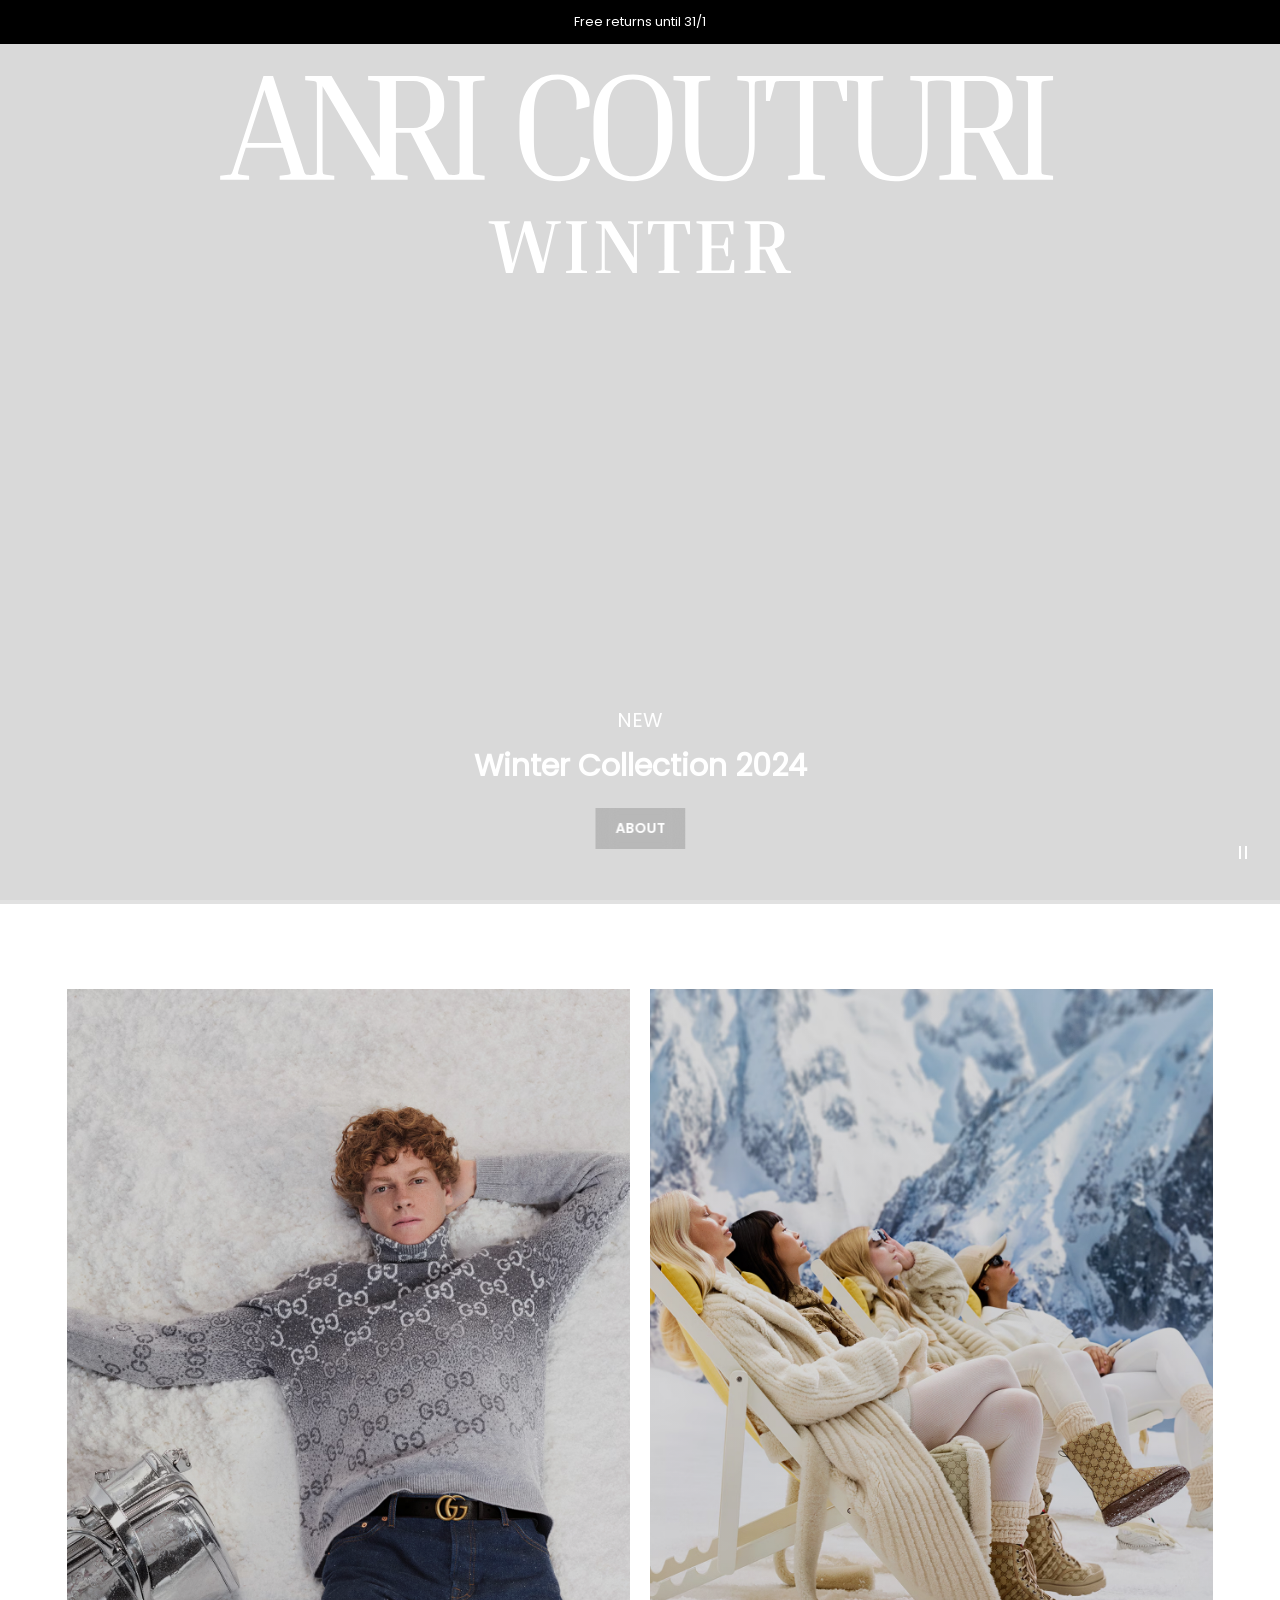
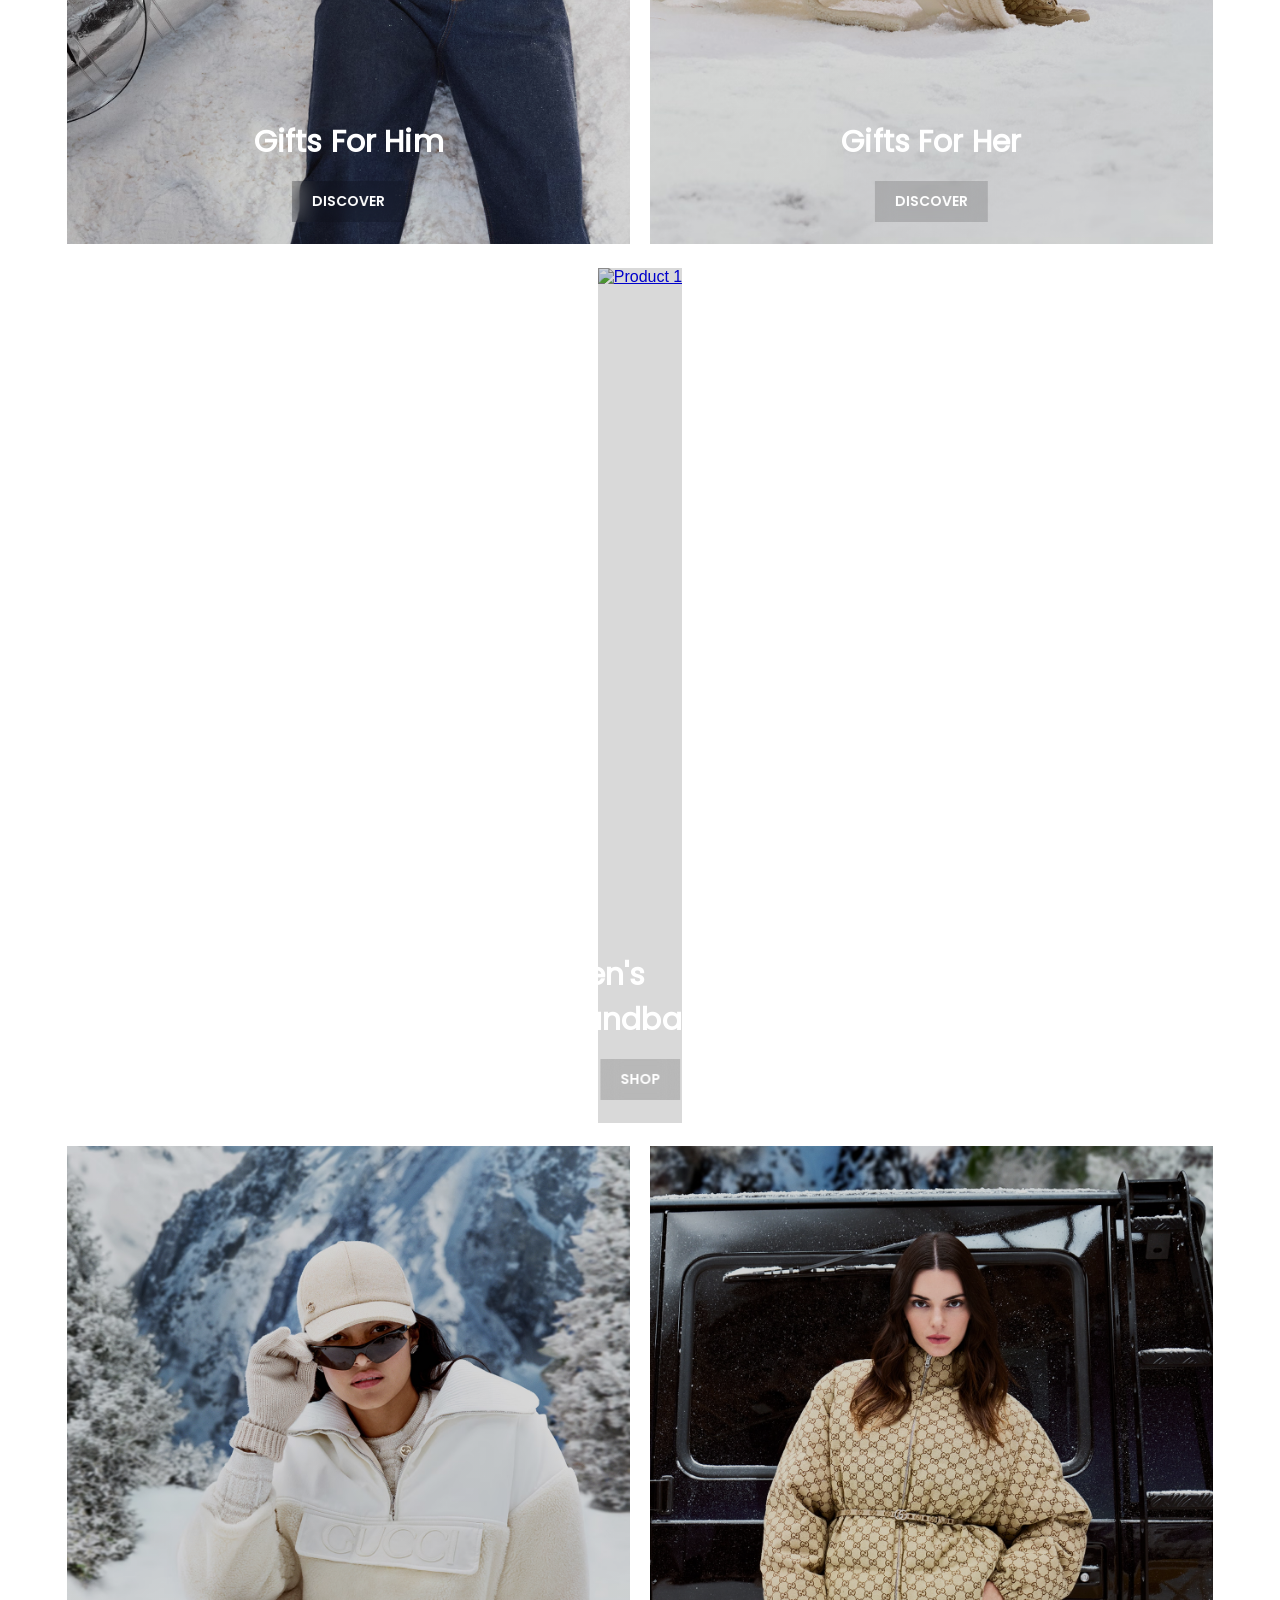
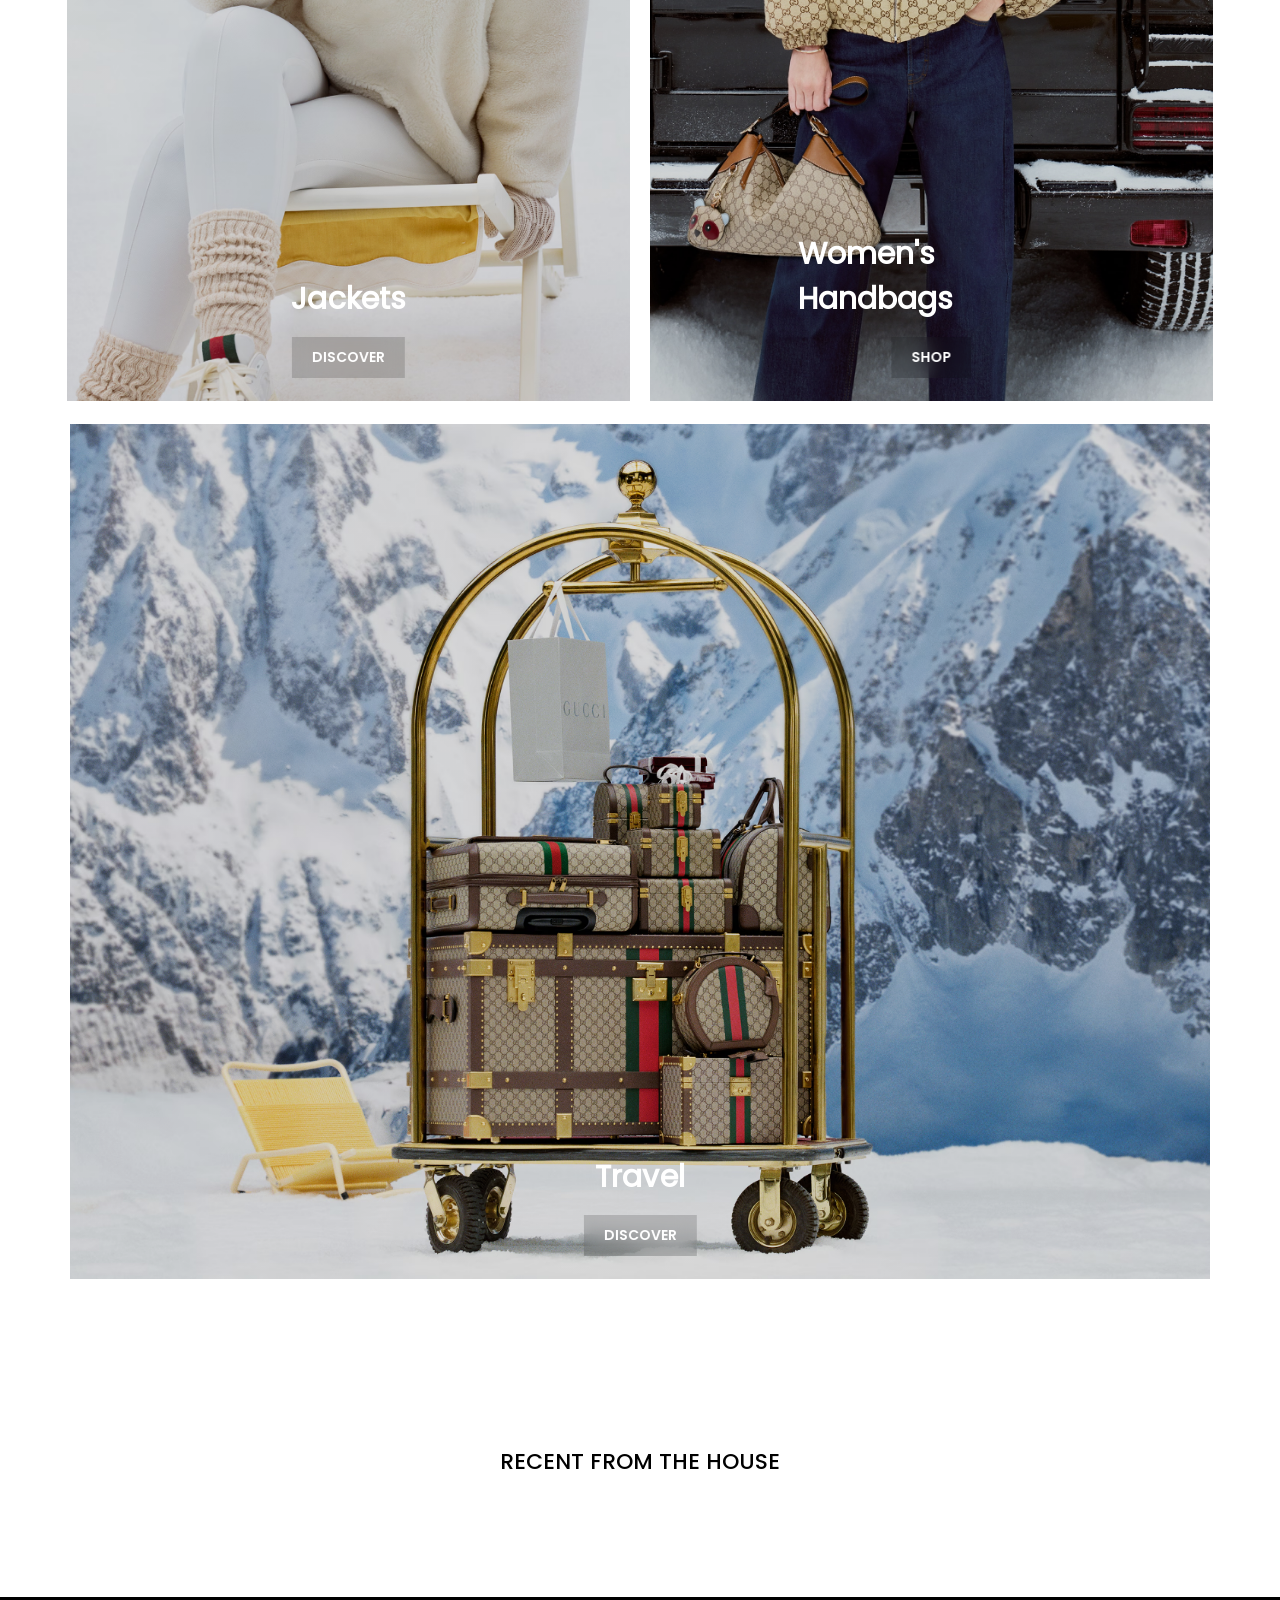
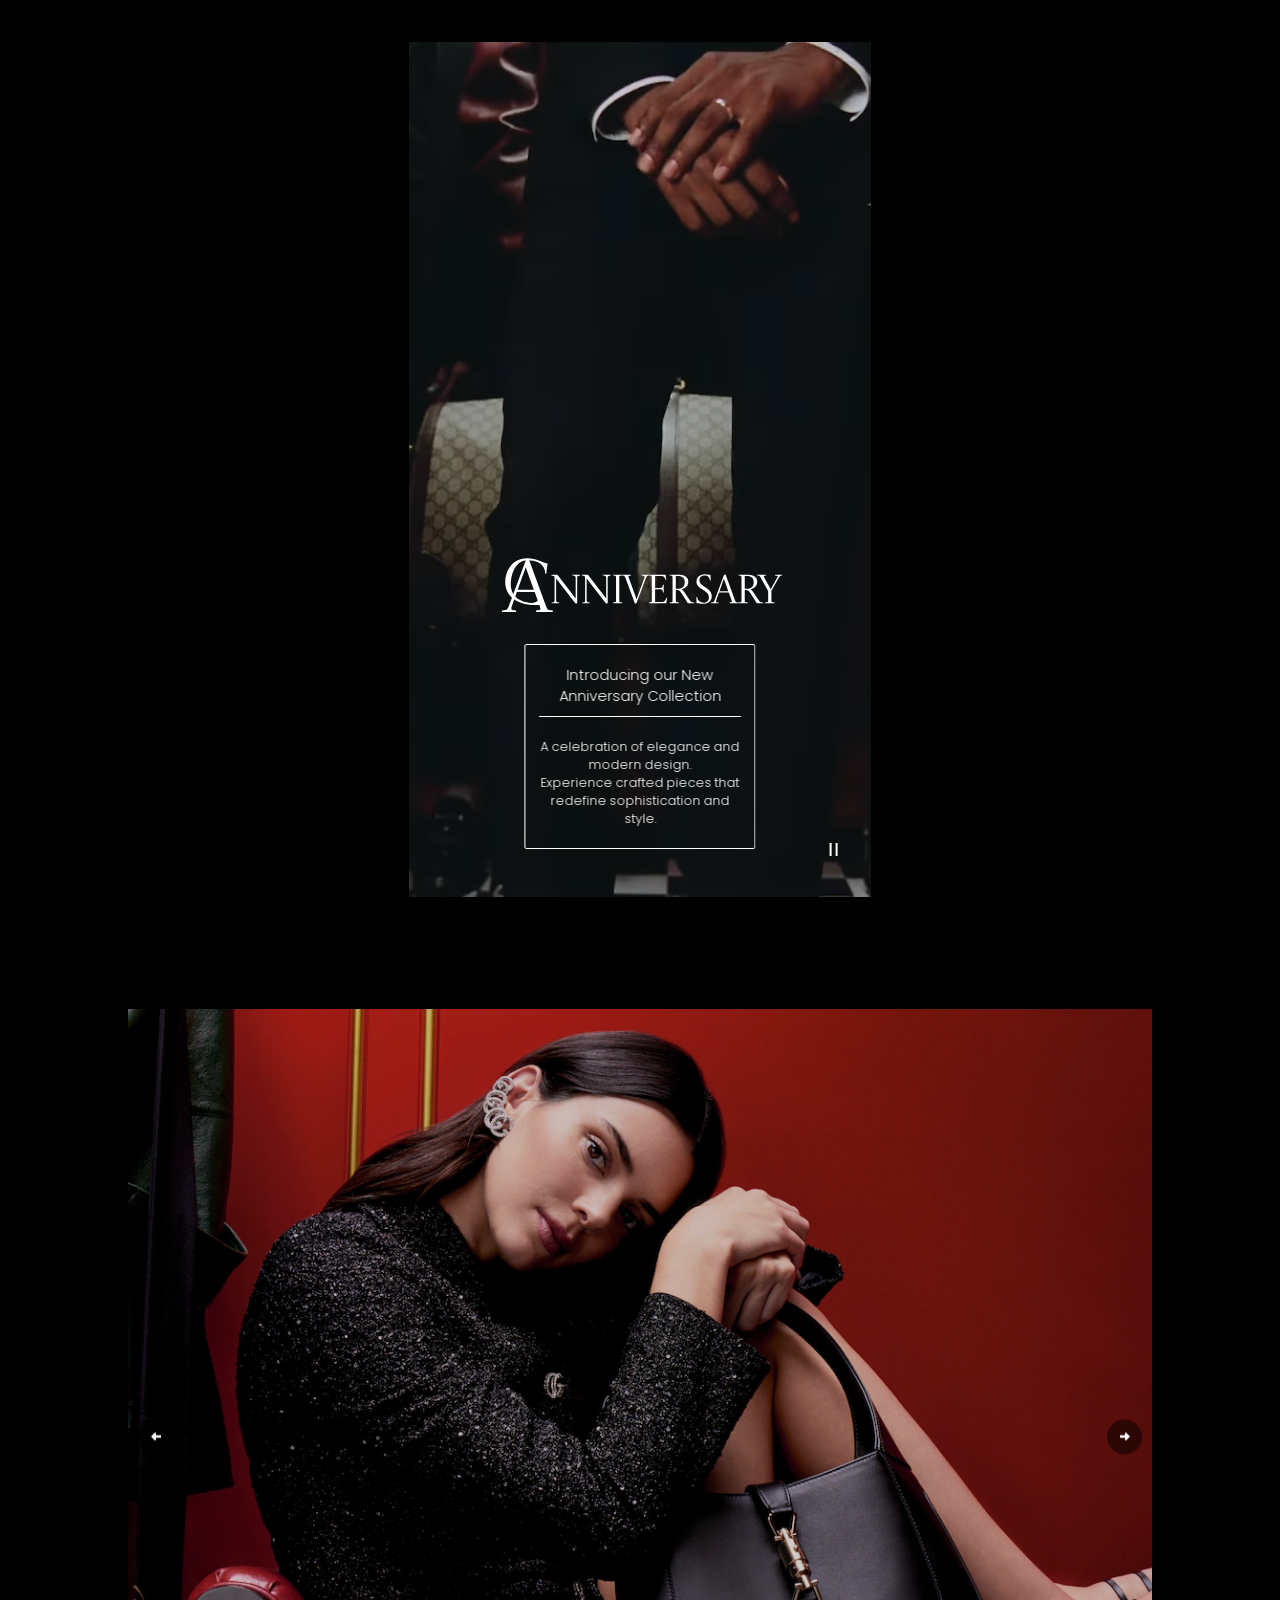
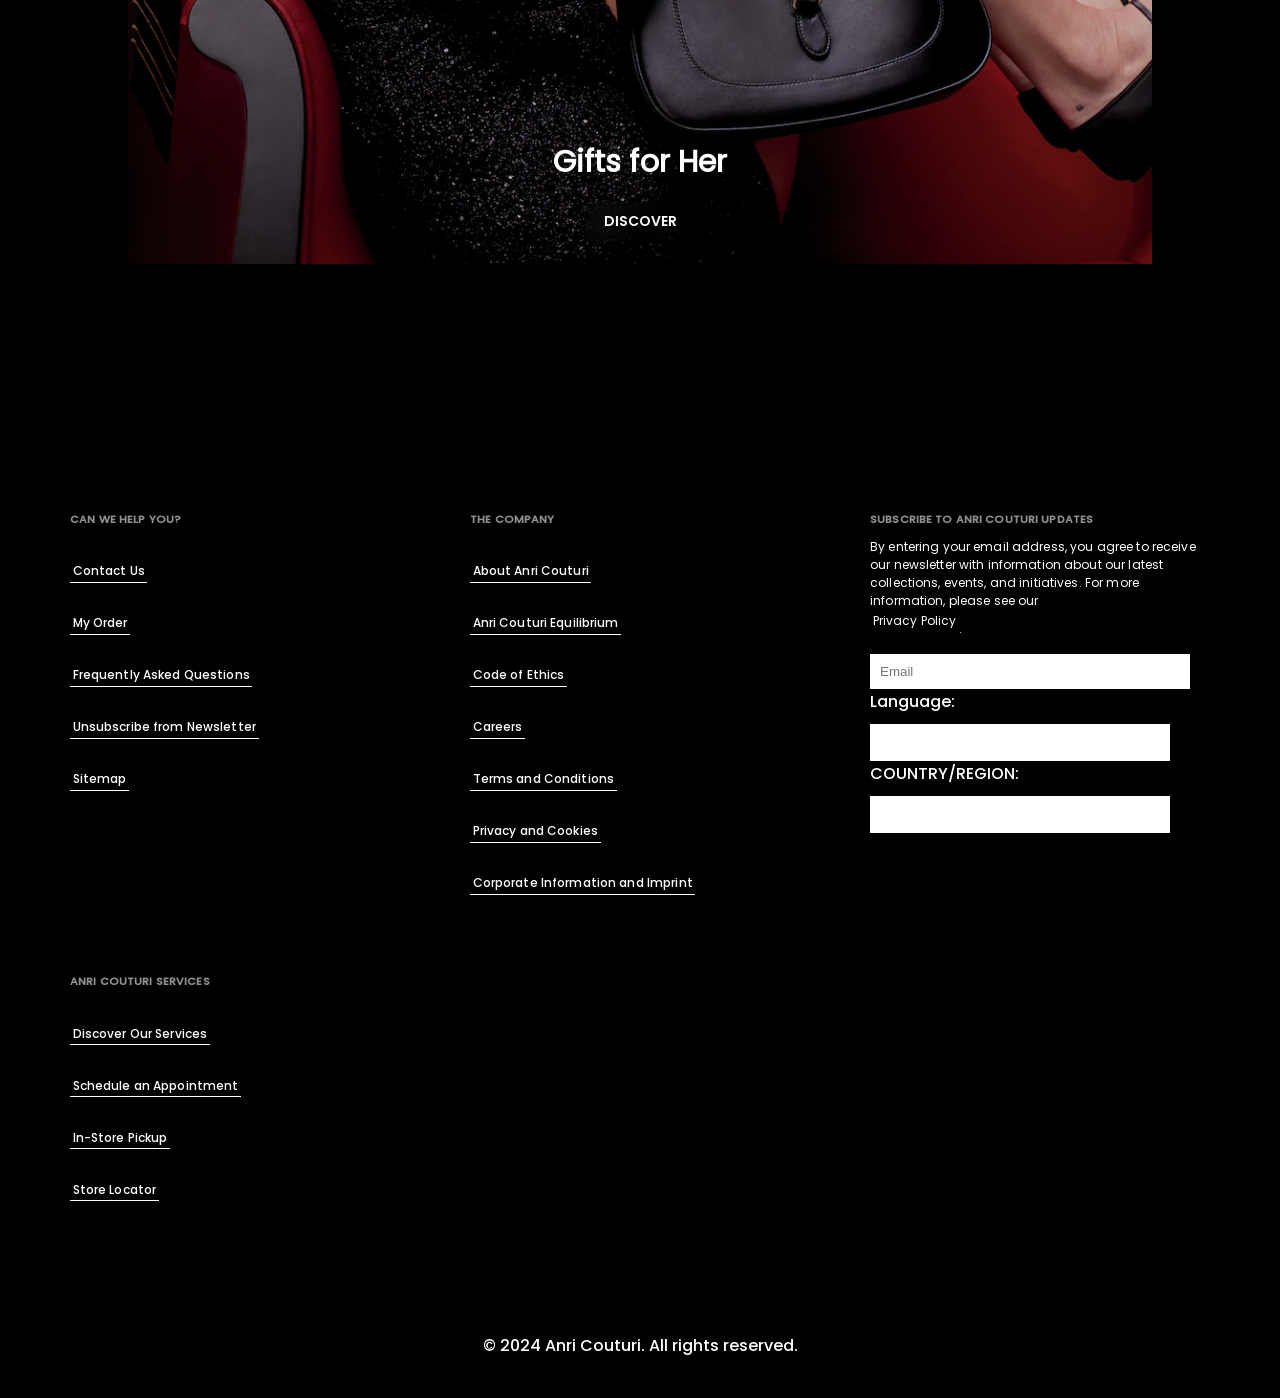
==== commit f9444ba5: "Update index.html" ====
--- a/index.html
+++ b/index.html
@@ -6,7 +6,7 @@
     <meta name="author" content="Henry">
     <meta name="description" content="Showing my learning Progress (HTML/CSS)">
     <title>Anri Couturi Official Online Store | ANRI COUTURI</title>
-    <link rel="icon" href="/AC/ac-new-white-5.png" type="image/x-icon">
+    <link rel="icon" href="AC/ac-new-white-5.png" type="image/x-icon">
     <link rel="stylesheet" href="p1pSHEET.css">
     <link rel="stylesheet" href="snowflakes.css">
 
--- a/p1pSHEET.css
+++ b/p1pSHEET.css
@@ -7,6 +7,39 @@
     font-family: 'Futura Book font';
     src: url('/futura-font/Futura\ Book\ font.ttf');
 }
+
+@font-face {
+    font-family: 'Poppins Light';
+    src: url('/Poppins-Font/Poppins-Light.ttf')
+}
+
+@font-face {
+    font-family: 'Poppins Bold';
+    src: url('/Poppins-Font/Poppins-Bold.ttf')
+}
+
+@font-face {
+    font-family: 'Poppins Regular';
+    src: url('Poppins-Font/Poppins-Regular.ttf');
+}
+
+@font-face {
+    font-family: 'Poppins Semi Bold';
+    src: url('Poppins-Font/Poppins-SemiBold.ttf');
+}
+
+@font-face {
+    font-family: 'Poppins Medium';
+    src: url('Poppins-Font/Poppins-Medium.ttf');
+}
+
+
+
+
+
+
+
+
 
 
 
@@ -24,18 +57,20 @@
     position: fixed;
     width: calc(100% - 40px);
     z-index: 10;
-    top: -95px; /* Startposition außerhalb des sichtbaren Bereichs */
+    top: 44px; /* Startposition außerhalb des sichtbaren Bereichs */
+    height: 230px;
+    fill: transparent;
+    transition: background-color 0.6s, color 0.2s, fill 0.6s, top 0.6s, height 0.6s ease; /* Transition hinzufügen */
+}
+
+#header.scrolled {
+    background-color: white;
+    color: black;
+    top: 0; /* Endposition im sichtbaren Bereich */
+    transition: background-color 0.6s, color 0.2s, fill 0.6s, top 0.6s height 0.6s ease; /* Transition hinzufügen */
+    border-bottom: transparent;
+    border-bottom: 1px solid #e1e1e1;
     height: 55px;
-    fill: transparent;
-    transition: background-color 0.6s, color 0.6s, fill 0.6s, top 0.6s; /* Transition hinzufügen */
-}
-
-#header.scrolled {
-    background-color: transparent;
-    color: white;
-    top: 0; /* Endposition im sichtbaren Bereich */
-    transition: background-color 0.6s, color 0.6s, fill 0.6s, top 0.6s; /* Transition hinzufügen */
-    border-bottom: transparent;
 }
 
 #header.scrolled .logo {
@@ -50,28 +85,17 @@
 
 #header.scrolled .logo-path {
     transform: scale(1); /* Skalierung bei Scroll */
-    transition: transform 0.6s, fill 0.1s; /* Transition für transform und fill hinzufügen */
-}
-
-#header.scrolled-ws {
-    background-color: white;
-    color: black;
-    transition: background-color 0.6s, color 0.6s, fill 0.6s, top 0.6s, border-bottom 0.6s; /* Transition hinzufügen */
-    border-bottom: 1px solid #e1e1e1;
-}
-
-#header.scrolled-ws .logo-path {
+    transition: transform 0.6s, fill 0.1s ease; /* Transition für transform und fill hinzufügen */
     fill: black;
     transition: fill 0.6s;
 }
-
 
 .nav-header {
     margin: 0px 12px;
     padding-top: 1px;
-    padding-right: 5px;
+    padding-right: 10px;
     padding-bottom: 1px;
-    padding-left: 5px;
+    padding-left: 10px;
     height: 20px;
 }
 
@@ -79,23 +103,23 @@
 .nav-group {
     display: flex;
     align-items: center;
+    padding-left: 2.5vw;
+    padding-right: 2.5vw;
 }
 
 /* Nav link styles */
 .nav-left, .nav-right {
-    font-family: sans-serif;
-    font-size: 11px;
+    font-family: 'Poppins Semi Bold';
+    font-size: 12.5px;
     color: inherit;
     border-color: inherit;
     outline-style: none;
     background-color: transparent;
     margin-top: 11px;
     margin-bottom: 10px;
-    border-left: 1px solid;
-    border-right: 1px solid;
     border-top: none;
     border-bottom: none;
-    font-weight: 400;
+    font-weight: bold;
     text-decoration: none; /* Entfernt Unterstreichungen */
     align-content: center;
     outline-color: inherit;
@@ -105,21 +129,11 @@
     line-height: 0;
 }
 
-/* Ändere hier auch die Hover-Stile */
-.nav-left:hover, .nav-right:hover {
-    border-color: transparent;
-    outline-style: solid;
-    outline-color: inherit;
-    outline-offset: 2px;
-    outline-width: 1px;
-    transition: 0.1s;
-}
-
 .logo {
     position: absolute;
     left: 50%;
-    transform: translate(-50%, 182px); /* Verschiebt das Logo sowohl horizontal als auch vertikal */
-    transition: transform 0.6s, margin-top 0.6s; /* Transition für transform hinzufügen */
+    transform: translate(-50%, 0px); /* Verschiebt das Logo sowohl horizontal als auch vertikal */
+    transition: transform 0.6s, margin-top 0.6s ease; /* Transition für transform hinzufügen */
     height: auto;
     width: auto;
 }
@@ -135,15 +149,30 @@
     fill: white;
     transform: scale(1); /* Standard-Skalierung */
     transform-origin: center; /* Skalierung erfolgt vom Zentrum aus */
-    transition: transform 0.6s, fill 0.6s; /* Füge eine Transition hinzu */
+    transition: transform 0.6s, fill 0.6s ease; /* Füge eine Transition hinzu */
 }
 
 
 .header-icons {
     display: flex;
+    text-align: center;
+    text-decoration: none;
+    color: inherit;
     align-items: center; /* Zentriert die Icons vertikal */
     justify-content: center; /* Zentriert die Icons horizontal */
     margin: 0px 6px; /* Gleichmäßiger Abstand */
+    visibility: visible;
+}
+
+.menu-link {
+    font-family: 'Poppins Semi Bold';
+    font-size: 12.5px;
+    display: flex; /* Flexbox innerhalb des Links */
+    align-items: center; /* Vertikale Ausrichtung von Icon und Text */
+    gap: 8px; /* Abstand zwischen SVG und Text */
+    text-decoration: none; /* Entfernt den Unterstrich */
+    color: inherit; /* Übernimmt die Textfarbe der Umgebung */
+    line-height: 0;
 }
 
 .header-icons a {
@@ -155,9 +184,282 @@
 .icon-header-menu {
     margin-bottom: 1px;
     fill: inherit;
-    height: 24px;
-    width: 15px;
-}
+    height: 25px;
+    width: 18px;
+    display: inline-block;
+    vertical-align: middle; /* Sicherstellen, dass das Icon richtig ausgerichtet ist */
+}
+
+/* Standardmäßig Links unsichtbar machen */
+.nav-right.nav-header, .nav-left.nav-header {
+    visibility: hidden; /* Links bleiben im Layout, aber sind unsichtbar */
+    pointer-events: none; /* Sicherstellen, dass sie nicht anklickbar sind */
+    transition: visibility 0.2s ease;
+}
+
+/* Links sichtbar machen, wenn der Header die Klasse "scrolled" hat */
+.nav-right.nav-header.scrolled, .nav-left.nav-header.scrolled {
+    visibility: visible; /* Links werden sichtbar */
+    pointer-events: auto; /* Sicherstellen, dass sie anklickbar sind */
+    transition: visibility 0.2s ease;
+}
+
+/* Standardmäßig Icons unsichtbar machen */
+.header-icons {
+    visibility: hidden; /* Icons sind unsichtbar */
+    pointer-events: none; /* Sicherstellen, dass sie nicht anklickbar sind */
+    transition: visibility 0.2s ease;
+}
+
+/* Icons sichtbar machen, wenn der Header die Klasse "scrolled" hat */
+#header.scrolled .header-icons {
+    visibility: visible; /* Icons wieder sichtbar machen */
+    pointer-events: auto; /* Sicherstellen, dass sie anklickbar sind */
+    transition: visibility 0.2s ease;
+}
+
+
+
+
+
+
+
+
+
+
+
+
+
+
+
+
+
+
+/* Side Menu Styling */
+.side-menu {
+    height: 100%;
+    width: 22vw; /* Feste Breite des Menüs */
+    min-width: 400px; /* Mindestbreite des Menüs */
+    max-width: 400px; /* Optional: Maximale Breite für sehr große Bildschirme */
+    position: fixed;
+    z-index: 30;
+    top: 0;
+    left: -25vw; /* Initiale Position außerhalb des sichtbaren Bereichs */
+    background-color: #ffffff;
+    overflow-y: auto; /* Scrollbar bei zu viel Inhalt */
+    overflow-x: hidden;
+    transition: left 0.5s, visibility 0.6s ease; /* Nur left animieren */
+    padding-top: 8vh;
+    box-sizing: border-box; /* Box Model anpassen, damit Padding die Breite nicht beeinflusst */
+    border-right: 2px solid #e1e1e1;
+    visibility: hidden;
+}
+
+.side-menu.open {
+    left: 0; /* Position des geöffneten Menüs */
+    visibility: visible;
+}
+
+.side-menu .menu-item {
+    font-family: 'Poppins Semi Bold';
+    padding: 0.05vh 0.2vw;
+    margin-bottom: 3.2vh;
+    margin-left: 2vw; /* Abstand vom linken Rand des Menüs */
+    text-decoration: none;
+    font-size: 16px;
+    color: #000000;
+    display: block; /* Jeder Link wird untereinander angezeigt */
+    text-align: left; /* Text bleibt linksbündig */
+    white-space: nowrap; /* Verhindert Zeilenumbrüche */
+    transition: color 0.3s ease; /* Farbänderung animieren */
+    cursor: pointer;
+    width: max-content; /* Klickfläche passt sich der Breite des Textes an */
+    position: relative;
+}
+
+.side-menu .closebtn {
+    position: absolute;
+    top: 15px;
+    right: 2.5vw;
+    width: 20px;
+    height: 20px;
+    cursor: pointer;
+    transition: transform 0.6s ease-in-out; /* Smooth Transition */
+    transform-origin: center; /* Skalierung aus der Mitte */
+    will-change: transform; /* Optimiert die Skalierungs-Performance */
+}
+
+.side-menu .closebtn:hover {
+    transform: scale(1.1); /* Vergrößerung */
+}
+
+/* Submenu Styling */
+.submenu {
+    height: 100%;
+    width: 22vw; /* Feste Breite des Submenus, gleiche Breite wie das Hauptmenü */
+    min-width: 400px; /* Mindestbreite des Submenus */
+    max-width: 400px; /* Optional: Maximale Breite für sehr große Bildschirme */
+    position: fixed;
+    z-index: 25;
+    top: 0;
+    left: 22vw; /* Submenu direkt neben dem Hauptmenü */
+    background-color: #ffffff;
+    overflow-y: auto; /* Scrollbar bei zu viel Inhalt */
+    overflow-x: hidden;
+    transition: left 0.5s; /* Nur left animieren */
+    padding-top: 8vh;
+    box-sizing: border-box; /* Box Model anpassen, damit Padding die Breite nicht beeinflusst */
+    display: none; /* Standardmäßig nicht angezeigt */
+    text-align: left; /* Text bleibt linksbündig */
+    white-space: nowrap; /* Verhindert Zeilenumbrüche */
+}
+
+.submenu.open {
+    display: block; /* Anzeige bei geöffnetem Zustand */
+}
+
+.submenu .submenu-item {
+    font-family: 'Poppins Semi Bold';
+    padding: 0.05vh 0.2vw;
+    margin-bottom: 3.2vh;
+    margin-left: 2vw; /* Abstand vom linken Rand des Submenus */
+    text-decoration: none;
+    font-size: 14px;
+    color: #000000;
+    display: block; /* Jeder Link wird untereinander angezeigt */
+    text-align: left; /* Text bleibt linksbündig */
+    white-space: nowrap; /* Verhindert Zeilenumbrüche */
+    transition: color 0.3s ease; /* Farbänderung animieren */
+    cursor: pointer;
+    width: max-content; /* Klickfläche passt sich der Breite des Textes an */
+    position: relative;
+}
+
+/* Grundlegendes Overlay Styling */
+.overlay {
+    position: fixed;
+    top: 0;
+    right: 0;
+    bottom: 0;
+    left: 0;
+    background-color: rgba(0, 0, 0, 0); /* Anfangs keine Verdunklung */
+    opacity: 0; /* Anfangs nicht sichtbar */
+    pointer-events: none;
+    transition: opacity 0.8s cubic-bezier(0.5, 0, 0, 1), background-color 0.8s cubic-bezier(0.5, 0, 0, 1); /* Smooth Übergang */
+    z-index: 20;
+}
+
+.overlay.active {
+    opacity: 1; /* Voll sichtbar */
+    pointer-events: all;
+    background-color: rgba(0, 0, 0, 0.5); /* Leichter Verdunklungseffekt */
+}
+
+/* Media Queries für kleinere Fenster */
+@media (max-width: 800px) {
+    .side-menu, .submenu {
+        width: 100%; /* Menü nimmt gesamten Platz ein */
+        left: -100%; /* Initial außerhalb des sichtbaren Bereichs */
+    }
+
+    .side-menu.open, .submenu.open {
+        left: 0; /* Öffnen nimmt ganzen Platz ein */
+    }
+
+    .submenu {
+        left: 100%; /* Submenu direkt nach dem Hauptmenü */
+    }
+}
+
+
+/* Body fixieren, wenn das Side Menu geöffnet ist */
+body.no-scroll {
+    overflow: hidden; /* Verhindert das Scrollen */
+    /* Verhindert das Verschieben */
+    position: relative;
+}
+
+
+
+
+
+
+
+
+
+
+
+
+
+
+
+
+
+
+
+
+
+
+
+
+
+
+
+
+
+
+
+
+
+
+
+
+
+
+/* Container für den Banner mit Schneeflocken */
+.top-banner {
+    display: flex;
+    align-items: center;
+    justify-content: center;
+    background-color: #000000;
+    color: white;
+    text-align: center;
+    padding: 0 0;
+    position: fixed;
+    top: 0;
+    left: 0;
+    width: 100%;
+    z-index: 1000;
+    transition: transform 0.6s ease;
+    overflow: hidden; /* Verhindert, dass die Schneeflocken außerhalb des Containers sichtbar sind */
+}
+
+.top-banner a {
+    text-decoration: none;
+    font-family: 'Poppins Regular';
+    font-size: 13px;
+    color: white;
+    padding: 0;
+    margin: 0;
+}
+
+
+
+
+
+
+
+
+
+
+
+
+
+
+
+
+
+
 
 
 
@@ -187,14 +489,53 @@
 
 
 
+
+
+
+
+
+
+
+
+
+
+
+
+
+
+
+
+
+
+
+
+
+
+
+
+
+
+
+
+
+
+
+
+
+
+
+
 #banner-container {
     position: relative;
     width: 100%;
     height: 100vh; /* Höhe auf die volle Ansichtshöhe setzen */
     overflow: hidden; /* Verhindert, dass das Video über den Container hinausläuft */
-    background: #1b1b1b;
+    background: white;
     text-align: left;
     color: white;
+    border-bottom: 4px solid #e1e1e1;
+    left: 50%;
+    transform: translateX(-50%);
 }
 
 .responsive-banner, #promo-video {
@@ -222,7 +563,7 @@
 
 .banner-link {
     position: absolute;
-    top: -4vh;
+    top: 0vh;
     left: 0; 
     width: 100%;
     height: 100%;
@@ -240,7 +581,7 @@
     box-sizing: border-box;
     font-size: 1.6vh;
     font-family: system-ui, -apple-system, BlinkMacSystemFont, 'Segoe UI', Roboto, Oxygen, Ubuntu, Cantarell, 'Open Sans', 'Helvetica Neue', sans-serif;
-    font-weight: 550;
+    font-weight: 650;
     margin-bottom: 1.25vh;
     text-transform: uppercase;
     margin: 0;
@@ -289,17 +630,21 @@
 
 /* Bottom left text */
 #bottom-left {
+    text-align: center;
     width: auto;
     padding: 15px;
     position: absolute;
-    bottom: 0px;
-    left: 25px;
+    bottom: 4vh;
+    left: 50%;
+    transform: translateX(-50%);
     z-index: 2; /* Stellt sicher, dass der Text über dem Schatten liegt */
 }
 
 .__season--span-- {
-    font-family: system-ui, -apple-system, BlinkMacSystemFont, 'Segoe UI', Roboto, Oxygen, Ubuntu, Cantarell, 'Open Sans', 'Helvetica Neue', sans-serif;
-    font-size: 15px;
+    text-align: center;
+    font-family: 'Poppins Regular';
+    font-weight: bold;
+    font-size: 20px;
     font-weight: 550;
     margin: -10px 0px;
     display: block;
@@ -311,10 +656,9 @@
 
 .__col--span-- {
     text-align: center;
-    font-family: system-ui, -apple-system, BlinkMacSystemFont, 'Segoe UI', Roboto, Oxygen, Ubuntu, Cantarell, 'Open Sans', 'Helvetica Neue', sans-serif;
-    font-size: 14px;
-    border-top: 1px solid white;
-    border-bottom: 1px solid white;
+    font-family: 'Poppins Regular';
+    font-weight: bold;
+    font-size: 30px;
     color: white;
     padding-top: 1px;
     padding-bottom: 3px;
@@ -367,19 +711,22 @@
     width: auto;
     position: relative;
     display: inline-block;
-    font-family: system-ui, -apple-system, BlinkMacSystemFont, 'Segoe UI', Roboto, Oxygen, Ubuntu, Cantarell, 'Open Sans', 'Helvetica Neue', sans-serif;
-    font-size: 16px;
-    font-weight: 550;
+    font-family: 'Poppins Semi Bold';
+    font-size: 14px;
+    text-transform: uppercase;
     color: white;
     border: none;
-    border-bottom: 2px solid white;
     background: transparent;
     padding: 10px 20px;
     cursor: pointer;
     overflow: hidden;
     transition: color 0.2s ease-in-out;
     z-index: 10;
-    margin: 0vw 0.75vw;
+    margin: 0vh 0.75vw;
+
+    background-color: hsla(0, 0%, 0%, 0.15);
+    backdrop-filter: blur(10px);
+    -webkit-backdrop-filter: blur(10px); /* Webkit-Präfix */
 }
 
 .__shop-now--span--::before {
@@ -405,7 +752,7 @@
 
 #bottom-left--button-container {
     position: absolute;
-    bottom: 2vh;
+    bottom: 2.5vh;
     left: 50%;
     transform: translateX(-50%);
     z-index: 2;
@@ -472,7 +819,7 @@
 }
 
 .header-first-ws {
-    margin-top: 8vh;
+    margin-top: 6vh;
     font-size: 28px;
     font-family: 'Futura Lt BT Fein';
     text-align: center;
@@ -491,18 +838,18 @@
     align-content: center;
     justify-content: center;
     width: 100%;
-    height: 120vh; /* Höhe des sichtbaren Bereichs */
-    background-color: #1b1b1b; /* Hintergrundfarbe weiß */
+    height: 105vh; /* Höhe des sichtbaren Bereichs */
+    background-color: black; /* Hintergrundfarbe weiß */
     z-index: 10;
 }
 
 .header--second--white--section--2 {
     margin-bottom: 5vh;
     font-size: 22px;
-    font-family: 'Futura Lt BT Fein';
+    font-family: 'Poppins Medium';
     text-align: center;
-    color: rgb(255, 255, 255);
-    font-weight: 1000;
+    color: rgb(0, 0, 0);
+    font-weight: 550;
 }
 
 
@@ -523,8 +870,8 @@
 
 #banner--container--2 {
     position: relative;
-    width: 80vw;
-    height: 100vh; /* Höhe auf die volle Ansichtshöhe setzen */
+    width: 36vw;
+    height: 95vh; /* Höhe auf die volle Ansichtshöhe setzen */
     overflow: hidden; /* Verhindert, dass das Video über den Container hinausläuft */
     background-color: transparent;
     text-align: left;
@@ -537,9 +884,9 @@
 
 }
 
-.responsive--banner--recenent--video2, #recent--news--video2 {
-    width: 100%;
-    height: 100%;
+#recent--news--video2 {
+    width: 36vw;
+    height: 95vh;
     object-fit: cover; /* Schneidet das Video zu und füllt den Container */
     display: block;
     z-index: 0;
@@ -559,7 +906,6 @@
 
 
 
-
 #recent--video--center--container {
     display: flex;
     list-style: none;
@@ -576,7 +922,7 @@
 
 .recent--video--center--title {
     text-align: center;
-    font-family: sans-serif;
+    font-family: 'Poppins Light';
     font-size: 3vh;
 }
 
@@ -586,7 +932,7 @@
     left: 50%;
     transform: translateX(-50%);
     text-align: center;
-    font-family: sans-serif;
+    font-family: 'Poppins Light';
     position: relative; /* Stelle sicher, dass der Text positioniert ist */
     z-index: 1; /* Stelle sicher, dass der Text einen niedrigeren z-index hat */
 }
@@ -665,6 +1011,140 @@
 
 
 
+/* Product IMG Section 1 */
+.product--2--section-aw {
+    display: flex;
+    justify-content: center;
+    align-items: center;
+    width: 100%;
+    height: 110vh;
+    background-color: rgb(0, 0, 0);
+    position: relative;
+}
+
+.p2--image-list-container {
+    position: relative;
+    width: 80%;
+    height: 100%;
+    display: flex;
+    justify-content: center;
+    align-items: center;
+    overflow: hidden;
+}
+
+.mySlides {
+    display: none;
+    position: relative;
+    width: 100%;
+    height: 95vh;
+    opacity: 0.8;
+    transition: opacity 0.6s ease-in-out, transform 0.6s ease-in-out;
+}
+
+.mySlides.active {
+    display: block;
+    opacity: 1;
+    transform: scale(1);
+    transition: opacity 0.6s ease-in-out, transform 0.6s ease-in-out;
+}
+
+.p2--img-hover-zoom {
+    position: relative;
+    width: 100%;
+    height: 100%;
+}
+
+.p2--image {
+    width: 100%;
+    height: 100%;
+    object-fit: cover;
+}
+
+.shadow-overlay--2 {
+    position: absolute;
+    top: 0;
+    left: 0;
+    width: 100%;
+    height: 100%;
+    background: rgba(0, 0, 0, 0.2);
+    z-index: 1;
+    transition: opacity 0.7s;
+}
+
+#bottom-centered--products {
+    position: absolute;
+    bottom: 20px;
+    left: 50%;
+    transform: translateX(-50%);
+    z-index: 2;
+    list-style: none;
+    padding: 0;
+    margin: 0;
+}
+
+.product--image--description {
+    color: white;
+    font-size: 18px;
+    font-weight: bold;
+}
+
+.w3-button {
+    width: 35px;
+    height: 35px;
+    position: absolute;
+    top: 50%;
+    transform: translateY(-50%);
+    background-color: rgba(0, 0, 0, 0.5);
+    backdrop-filter: blur(10px);
+    -webkit-backdrop-filter: blur(10px); /* Webkit-Präfix */
+    color: white;
+    border: none;
+    cursor: pointer;
+    z-index: 20;
+    user-select: none;
+    border-radius: 20px;
+    align-content: center;
+    text-align: center;
+}
+
+.w3-b-d--svg {
+    width: 10px;
+    height: 10px;
+}
+
+.w3-display-left {
+    left: 10px;
+}
+
+.w3-display-right {
+    right: 10px;
+}
+
+
+
+
+
+
+
+
+
+
+
+
+
+
+
+
+
+
+
+
+
+
+
+
+
+
 
 
 
@@ -700,6 +1180,7 @@
 
 .product--1--section-aw {
     align-content: center;
+    justify-content: center;
     width: 100%;
     height: 400vh; /* Höhe des sichtbaren Bereichs */
     background-color: white; /* Hintergrundfarbe weiß */
@@ -709,13 +1190,16 @@
 .image-list-container {
     display: flex;
     justify-content: center; /* Zentriert die Liste horizontal */
-    margin-top: -2vh;
+    margin-top: 19.2px;
+    top: 0;
+    bottom: 0;
 }
 
 .image-list {
     display: flex;
-    gap: 1vw; /* Abstand zwischen den Listenelementen */
+    gap: 19.2px; /* Abstand zwischen den Listenelementen */
     padding: 0;
+    margin: 0;
     list-style: none; /* Entfernt die Standard-Aufzählungszeichen */
 }
 
@@ -757,12 +1241,12 @@
     position: relative;
     overflow: hidden; /* Stellt sicher, dass das Bild im Container bleibt */
     width: auto;
-    height: 73vh;
+    height: 80vh;
 }
 
 .image {
-    width: 26vw; /* Passt sich der Breite des Containers an */
-    height: 73vh; /* Passt sich der Höhe des Containers an */
+    width: 29vw; /* Passt sich der Breite des Containers an */
+    height: 80vh; /* Passt sich der Höhe des Containers an */
     object-fit: cover; /* Bild bleibt innerhalb des Containers */
     transition: transform 1s ease;
     transform-origin: center;
@@ -806,10 +1290,9 @@
 }
 
 .product--image--description {
-    font-family: system-ui, -apple-system, BlinkMacSystemFont, 'Segoe UI', Roboto, Oxygen, Ubuntu, Cantarell, 'Open Sans', 'Helvetica Neue', sans-serif;
-    font-size: 14px;
-    text-transform: uppercase;
-    font-weight: 550;
+    font-family: 'Poppins Regular';
+    font-weight: bold;
+    font-size: 30px;
     color: white;
     letter-spacing: 0.01vw;
 }
@@ -870,7 +1353,7 @@
 
 
 
-#bottom-left--products {
+#bottom-centered--products {
     display: flex;
     list-style: none;
     height: auto;
@@ -880,15 +1363,11 @@
     left: 50%;
     transform: translateX(-50%);
     z-index: 2; /* Stellt sicher, dass der Text über dem Schatten liegt */
-    backdrop-filter: blur(10px);
-    -webkit-backdrop-filter: blur(10px); /* Webkit-Präfix */
-    border: 1px solid white;
     align-items: center;
     justify-content: flex-start; /* Ändere dies zu flex-start */
     padding: 0.8vh;
     margin: 0; /* Entfernt den Margin des UL */
     text-align: left; /* Stellt sicher, dass der Text linksbündig ist */
-    border-radius: 2px;
 }
 
 #bottom-left--products li {
@@ -956,13 +1435,13 @@
 .img-hover-zoom--wide-- {
     position: relative;
     overflow: hidden; /* Stellt sicher, dass das Bild im Container bleibt */
-    width: 39.5vw;
-    height: 80vh;
+    width: auto;
+    height: 95vh;
 }
 
 .image--wide-- {
-    width: 39.5vw; /* Passt sich der Breite des Containers an */
-    height: 80vh; /* Passt sich der Höhe des Containers an */
+    width: 44vw; /* Passt sich der Breite des Containers an */
+    height: 95vh; /* Passt sich der Höhe des Containers an */
     object-fit: cover; /* Bild bleibt innerhalb des Containers */
     transition: transform 1s ease;
     transform-origin: center;
@@ -974,14 +1453,200 @@
 .img-hover-zoom--extra--wide-- {
     position: relative;
     overflow: hidden; /* Stellt sicher, dass das Bild im Container bleibt */
-    width: 80vw;
-    height: 80vh;
+    width: auto;
+    height: 95vh;
 }
 
 .image--extra--wide-- {
-    width: 80vw; /* Passt sich der Breite des Containers an */
-    height: 80vh; /* Passt sich der Höhe des Containers an */
+    width: 89vw; /* Passt sich der Breite des Containers an */
+    height: 95vh; /* Passt sich der Höhe des Containers an */
     object-fit: cover; /* Bild bleibt innerhalb des Containers */
     transition: transform 1s ease;
     transform-origin: center;
-}+}
+
+
+
+
+
+
+
+
+
+
+
+
+
+
+
+
+
+
+
+
+
+
+
+
+
+
+
+
+
+
+
+
+
+
+
+
+
+
+
+/* FOOTER */
+
+
+
+
+
+
+
+
+
+
+
+
+
+
+
+.footer {
+    font-family: 'Poppins Medium';
+    background-color: black;
+    color: rgb(255, 255, 255);
+    padding: 40px 0;
+    display: flex;
+    flex-direction: column;
+    align-items: center;
+    text-align: left;
+}
+
+.footer-content {
+    display: flex;
+    flex-direction: row;
+    flex-wrap: wrap;
+    justify-content: space-between;
+    width: 100%;
+    max-width: 1200px;
+    margin-bottom: 20px;
+}
+
+.footer-section {
+    flex: 1 1 200px; /* Makes the sections flexible */
+    margin: 10px;
+    padding: 0 20px;
+}
+
+.footer-title {
+    font-family: 'Poppins Medium';
+    color: rgb(145, 145, 145);
+    font-size: 11px;
+    margin-bottom: 10px;
+    text-transform: uppercase;
+    font-weight: bold;
+    letter-spacing: 0.01vw;
+}
+
+.footer-section p, .footer-section ul, .footer-section li {
+    margin: 0;
+    padding: 0;
+    list-style: none;
+}
+
+.footer-section ul {
+    padding-top: 2.5vh;
+}
+
+.footer-section ul li {
+    margin-bottom: 2.5vh;
+}
+
+.footer-section ul li a {
+    font-family: 'Poppins Medium';
+    color: inherit;
+    text-decoration: none;
+    font-size: 12px;
+    position: relative;
+    display: inline-block;
+    overflow: hidden;
+    transition: color 0.2s ease-in-out;
+    z-index: 0; /* Sicherstellen, dass der Text über dem Hintergrund bleibt */
+    padding: 0.25vh 0.2vw;
+    font-weight: 500;
+    letter-spacing: 0.01vw;
+}
+
+.footer-section ul li a::before {
+    content: '';
+    position: absolute;
+    top: 100%;
+    left: 0;
+    width: 100%;
+    height: 100%;
+    background: white;
+    z-index: -1;
+    transition: top 0.2s ease-in-out;
+}
+
+.footer-section ul li a::after {
+    content: '';
+    position: absolute;
+    bottom: 0;
+    left: 0;
+    width: 100%;
+    height: 1px;
+    background: white;
+    z-index: 1; /* Sicherstellen, dass die untere Linie über dem Hintergrund bleibt */
+}
+
+.footer-section ul li a:hover::before {
+    top: 0;
+}
+
+.footer-section ul li a:hover {
+    color: rgb(0, 0, 0);
+}
+
+.footer-section input[type="email"], .footer-section select {
+    margin-top: 10px;
+    padding: 10px;
+    width: 100%;
+    max-width: 300px;
+    border: none;
+    background-color: #ffffff;
+    color: #ffffff;
+}
+
+.footer-bottom {
+    text-align: center;
+    padding-top: 8vh;
+    width: 100%;
+}
+
+.footer-bottom p {
+    margin: 0;
+}
+
+.footer-paragraph {
+    font-family: 'Poppins Regular';
+    color: inherit;
+    text-decoration: none;
+    font-size: 12px;
+    position: relative;
+    display: inline-block;
+    overflow: hidden;
+    transition: color 0.2s ease-in-out;
+    z-index: 0; /* Sicherstellen, dass der Text über dem Hintergrund bleibt */
+    padding: 0.25vh 0.2vw;
+    font-weight: 500;
+    letter-spacing: 0.01vw;
+}
--- a/snowflakes.css
+++ b/snowflakes.css
@@ -0,0 +1,953 @@
+/* Container für die Schneeflocken */
+.snowfall {
+    position: absolute;
+    top: 0;
+    left: 0;
+    width: 100%;
+    height: 100%;
+    pointer-events: none; /* Schneeflocken können nicht angeklickt werden */
+    z-index: 1; /* Schneeflocken unter der Textinhaltsebene */
+}
+
+.snowflake {
+    position: absolute;
+    top: -5vh;
+    font-size: 1em; /* Standardgröße der Schneeflocken */
+    color: white; /* Farbe der Schneeflocken */
+}
+
+.snowflake::before {
+    content: '❅'; /* Schneeflocken-Symbol */
+}
+
+@keyframes snowfall {
+    0% {
+        transform: translate3d(var(--left-start), 0, 0);
+    }
+    100% {
+        transform: translate3d(var(--left-end), 110vh, 0);
+    }
+}
+
+/* Statt @for manuelle nth-child Selektoren hinzufügen */
+.snowflake:nth-child(1) {
+    left: 10vw;
+    --left-start: 0px;
+    --left-end: 10vw;
+    animation: snowfall 12s linear infinite; /* Langsamere Animation */
+    animation-delay: -2s;
+}
+.snowflake:nth-child(2) {
+    left: 20vw;
+    --left-start: 0px;
+    --left-end: -10vw;
+    animation: snowfall 14s linear infinite; /* Langsamere Animation */
+    animation-delay: -3s;
+}
+.snowflake:nth-child(3) {
+    left: 30vw;
+    --left-start: 0px;
+    --left-end: 20vw;
+    animation: snowfall 16s linear infinite; /* Langsamere Animation */
+    animation-delay: -4s;
+}
+.snowflake:nth-child(4) {
+    left: 40vw;
+    --left-start: 0px;
+    --left-end: 30vw;
+    animation: snowfall 18s linear infinite; /* Langsamere Animation */
+    animation-delay: -5s;
+}
+.snowflake:nth-child(5) {
+    left: 50vw;
+    --left-start: 0px;
+    --left-end: 40vw;
+    animation: snowfall 20s linear infinite; /* Langsamere Animation */
+    animation-delay: -6s;
+}
+.snowflake:nth-child(6) {
+    left: 60vw;
+    --left-start: 0px;
+    --left-end: 50vw;
+    animation: snowfall 22s linear infinite; /* Langsamere Animation */
+    animation-delay: -7s;
+}
+.snowflake:nth-child(7) {
+    left: 70vw;
+    --left-start: 0px;
+    --left-end: 60vw;
+    animation: snowfall 24s linear infinite; /* Langsamere Animation */
+    animation-delay: -8s;
+}
+.snowflake:nth-child(8) {
+    left: 80vw;
+    --left-start: 0px;
+    --left-end: 70vw;
+    animation: snowfall 26s linear infinite; /* Langsamere Animation */
+    animation-delay: -9s;
+}
+.snowflake:nth-child(9) {
+    left: 90vw;
+    --left-start: 0px;
+    --left-end: 80vw;
+    animation: snowfall 28s linear infinite; /* Langsamere Animation */
+    animation-delay: -10s;
+}
+.snowflake:nth-child(10) {
+    left: 100vw;
+    --left-start: 0px;
+    --left-end: 90vw;
+    animation: snowfall 30s linear infinite; /* Langsamere Animation */
+    animation-delay: -11s;
+}
+.snowflake:nth-child(11) {
+    left: 15vw;
+    --left-start: 0px;
+    --left-end: 25vw;
+    animation: snowfall 32s linear infinite; /* Langsamere Animation */
+    animation-delay: -12s;
+}
+.snowflake:nth-child(12) {
+    left: 25vw;
+    --left-start: 0px;
+    --left-end: 35vw;
+    animation: snowfall 34s linear infinite; /* Langsamere Animation */
+    animation-delay: -13s;
+}
+.snowflake:nth-child(13) {
+    left: 35vw;
+    --left-start: 0px;
+    --left-end: 45vw;
+    animation: snowfall 36s linear infinite; /* Langsamere Animation */
+    animation-delay: -14s;
+}
+.snowflake:nth-child(14) {
+    left: 45vw;
+    --left-start: 0px;
+    --left-end: 55vw;
+    animation: snowfall 38s linear infinite; /* Langsamere Animation */
+    animation-delay: -15s;
+}
+.snowflake:nth-child(15) {
+    left: 55vw;
+    --left-start: 0px;
+    --left-end: 65vw;
+    animation: snowfall 40s linear infinite; /* Langsamere Animation */
+    animation-delay: -16s;
+}
+.snowflake:nth-child(16) {
+    left: 65vw;
+    --left-start: 0px;
+    --left-end: 75vw;
+    animation: snowfall 42s linear infinite; /* Langsamere Animation */
+    animation-delay: -17s;
+}
+.snowflake:nth-child(17) {
+    left: 75vw;
+    --left-start: 0px;
+    --left-end: 85vw;
+    animation: snowfall 44s linear infinite; /* Langsamere Animation */
+    animation-delay: -18s;
+}
+.snowflake:nth-child(18) {
+    left: 85vw;
+    --left-start: 0px;
+    --left-end: 95vw;
+    animation: snowfall 46s linear infinite; /* Langsamere Animation */
+    animation-delay: -19s;
+}
+.snowflake:nth-child(19) {
+    left: 95vw;
+    --left-start: 0px;
+    --left-end: 100vw;
+    animation: snowfall 48s linear infinite; /* Langsamere Animation */
+    animation-delay: -20s;
+}
+.snowflake:nth-child(20) {
+    left: 5vw;
+    --left-start: 0px;
+    --left-end: 15vw;
+    animation: snowfall 50s linear infinite; /* Langsamere Animation */
+    animation-delay: -21s;
+}
+.snowflake:nth-child(21) {
+    left: 15vw;
+    --left-start: 0px;
+    --left-end: 25vw;
+    animation: snowfall 52s linear infinite; /* Langsamere Animation */
+    animation-delay: -22s;
+}
+.snowflake:nth-child(22) {
+    left: 25vw;
+    --left-start: 0px;
+    --left-end: 35vw;
+    animation: snowfall 54s linear infinite; /* Langsamere Animation */
+    animation-delay: -23s;
+}
+.snowflake:nth-child(23) {
+    left: 35vw;
+    --left-start: 0px;
+    --left-end: 45vw;
+    animation: snowfall 56s linear infinite; /* Langsamere Animation */
+    animation-delay: -24s;
+}
+.snowflake:nth-child(24) {
+    left: 45vw;
+    --left-start: 0px;
+    --left-end: 55vw;
+    animation: snowfall 58s linear infinite; /* Langsamere Animation */
+    animation-delay: -25s;
+}
+.snowflake:nth-child(25) {
+    left: 55vw;
+    --left-start: 0px;
+    --left-end: 65vw;
+    animation: snowfall 60s linear infinite; /* Langsamere Animation */
+    animation-delay: -26s;
+}
+.snowflake:nth-child(26) {
+    left: 65vw;
+    --left-start: 0px;
+    --left-end: 75vw;
+    animation: snowfall 62s linear infinite; /* Langsamere Animation */
+    animation-delay: -27s;
+}
+.snowflake:nth-child(27) {
+    left: 75vw;
+    --left-start: 0px;
+    --left-end: 85vw;
+    animation: snowfall 64s linear infinite; /* Langsamere Animation */
+    animation-delay: -28s;
+}
+.snowflake:nth-child(28) {
+    left: 85vw;
+    --left-start: 0px;
+    --left-end: 95vw;
+    animation: snowfall 66s linear infinite; /* Langsamere Animation */
+    animation-delay: -29s;
+}
+.snowflake:nth-child(29) {
+    left: 95vw;
+    --left-start: 0px;
+    --left-end: 100vw;
+    animation: snowfall 68s linear infinite; /* Langsamere Animation */
+    animation-delay: -30s;
+}
+.snowflake:nth-child(30) {
+    left: 10vw;
+    --left-start: 0px;
+    --left-end: 20vw;
+    animation: snowfall 70s linear infinite; /* Langsamere Animation */
+    animation-delay: -31s;
+}
+.snowflake:nth-child(31) {
+    left: 20vw;
+    --left-start: 0px;
+    --left-end: 30vw;
+    animation: snowfall 72s linear infinite; /* Langsamere Animation */
+    animation-delay: -32s;
+}
+.snowflake:nth-child(32) {
+    left: 30vw;
+    --left-start: 0px;
+    --left-end: 40vw;
+    animation: snowfall 74s linear infinite; /* Langsamere Animation */
+    animation-delay: -33s;
+}
+.snowflake:nth-child(33) {
+    left: 40vw;
+    --left-start: 0px;
+    --left-end: 50vw;
+    animation: snowfall 76s linear infinite; /* Langsamere Animation */
+    animation-delay: -34s;
+}
+.snowflake:nth-child(34) {
+    left: 50vw;
+    --left-start: 0px;
+    --left-end: 60vw;
+    animation: snowfall 78s linear infinite; /* Langsamere Animation */
+    animation-delay: -35s;
+}
+.snowflake:nth-child(35) {
+    left: 60vw;
+    --left-start: 0px;
+    --left-end: 70vw;
+    animation: snowfall 80s linear infinite; /* Langsamere Animation */
+    animation-delay: -36s;
+}
+.snowflake:nth-child(36) {
+    left: 70vw;
+    --left-start: 0px;
+    --left-end: 80vw;
+    animation: snowfall 82s linear infinite; /* Langsamere Animation */
+    animation-delay: -37s;
+}
+.snowflake:nth-child(37) {
+    left: 80vw;
+    --left-start: 0px;
+    --left-end: 90vw;
+    animation: snowfall 84s linear infinite; /* Langsamere Animation */
+    animation-delay: -38s;
+}
+.snowflake:nth-child(38) {
+    left: 90vw;
+    --left-start: 0px;
+    --left-end: 100vw;
+    animation: snowfall 86s linear infinite; /* Langsamere Animation */
+    animation-delay: -39s;
+}
+.snowflake:nth-child(39) {
+    left: 100vw;
+    --left-start: 0px;
+    --left-end: 110vw;
+    animation: snowfall 88s linear infinite; /* Langsamere Animation */
+    animation-delay: -40s;
+}
+.snowflake:nth-child(40) {
+    left: 5vw;
+    --left-start: 0px;
+    --left-end: 15vw;
+    animation: snowfall 90s linear infinite; /* Langsamere Animation */
+    animation-delay: -41s;
+}
+.snowflake:nth-child(41) {
+    left: 15vw;
+    --left-start: 0px;
+    --left-end: 25vw;
+    animation: snowfall 92s linear infinite; /* Langsamere Animation */
+    animation-delay: -42s;
+}
+.snowflake:nth-child(42) {
+    left: 25vw;
+    --left-start: 0px;
+    --left-end: 35vw;
+    animation: snowfall 94s linear infinite; /* Langsamere Animation */
+    animation-delay: -43s;
+}
+.snowflake:nth-child(43) {
+    left: 35vw;
+    --left-start: 0px;
+    --left-end: 45vw;
+    animation: snowfall 96s linear infinite; /* Langsamere Animation */
+    animation-delay: -44s;
+}
+.snowflake:nth-child(44) {
+    left: 45vw;
+    --left-start: 0px;
+    --left-end: 55vw;
+    animation: snowfall 98s linear infinite; /* Langsamere Animation */
+    animation-delay: -45s;
+}
+.snowflake:nth-child(45) {
+    left: 55vw;
+    --left-start: 0px;
+    --left-end: 65vw;
+    animation: snowfall 100s linear infinite; /* Langsamere Animation */
+    animation-delay: -46s;
+}
+.snowflake:nth-child(46) {
+    left: 65vw;
+    --left-start: 0px;
+    --left-end: 75vw;
+    animation: snowfall 102s linear infinite; /* Langsamere Animation */
+    animation-delay: -47s;
+}
+.snowflake:nth-child(47) {
+    left: 75vw;
+    --left-start: 0px;
+    --left-end: 85vw;
+    animation: snowfall 104s linear infinite; /* Langsamere Animation */
+    animation-delay: -48s;
+}
+.snowflake:nth-child(48) {
+    left: 85vw;
+    --left-start: 0px;
+    --left-end: 95vw;
+    animation: snowfall 106s linear infinite; /* Langsamere Animation */
+    animation-delay: -49s;
+}
+.snowflake:nth-child(49) {
+    left: 95vw;
+    --left-start: 0px;
+    --left-end: 100vw;
+    animation: snowfall 108s linear infinite; /* Langsamere Animation */
+    animation-delay: -50s;
+}
+.snowflake:nth-child(50) {
+    left: 100vw;
+    --left-start: 0px;
+    --left-end: 10vw;
+    animation: snowfall 110s linear infinite; /* Langsamere Animation */
+    animation-delay: -51s;
+}
+
+.snowflake:nth-child(51) {
+    left: 5vw;
+    --left-start: 0px;
+    --left-end: 15vw;
+    animation: snowfall 112s linear infinite; /* Langsamere Animation */
+    animation-delay: -52s;
+}
+.snowflake:nth-child(52) {
+    left: 15vw;
+    --left-start: 0px;
+    --left-end: 25vw;
+    animation: snowfall 114s linear infinite; /* Langsamere Animation */
+    animation-delay: -53s;
+}
+.snowflake:nth-child(53) {
+    left: 25vw;
+    --left-start: 0px;
+    --left-end: 35vw;
+    animation: snowfall 116s linear infinite; /* Langsamere Animation */
+    animation-delay: -54s;
+}
+.snowflake:nth-child(54) {
+    left: 35vw;
+    --left-start: 0px;
+    --left-end: 45vw;
+    animation: snowfall 118s linear infinite; /* Langsamere Animation */
+    animation-delay: -55s;
+}
+.snowflake:nth-child(55) {
+    left: 45vw;
+    --left-start: 0px;
+    --left-end: 55vw;
+    animation: snowfall 120s linear infinite; /* Langsamere Animation */
+    animation-delay: -56s;
+}
+.snowflake:nth-child(56) {
+    left: 55vw;
+    --left-start: 0px;
+    --left-end: 65vw;
+    animation: snowfall 122s linear infinite; /* Langsamere Animation */
+    animation-delay: -57s;
+}
+.snowflake:nth-child(57) {
+    left: 65vw;
+    --left-start: 0px;
+    --left-end: 75vw;
+    animation: snowfall 124s linear infinite; /* Langsamere Animation */
+    animation-delay: -58s;
+}
+.snowflake:nth-child(58) {
+    left: 75vw;
+    --left-start: 0px;
+    --left-end: 85vw;
+    animation: snowfall 126s linear infinite; /* Langsamere Animation */
+    animation-delay: -59s;
+}
+.snowflake:nth-child(59) {
+    left: 85vw;
+    --left-start: 0px;
+    --left-end: 95vw;
+    animation: snowfall 128s linear infinite; /* Langsamere Animation */
+    animation-delay: -60s;
+}
+.snowflake:nth-child(60) {
+    left: 95vw;
+    --left-start: 0px;
+    --left-end: 100vw;
+    animation: snowfall 130s linear infinite; /* Langsamere Animation */
+    animation-delay: -61s;
+}
+.snowflake:nth-child(61) {
+    left: 100vw;
+    --left-start: 0px;
+    --left-end: 10vw;
+    animation: snowfall 132s linear infinite; /* Langsamere Animation */
+    animation-delay: -62s;
+}
+.snowflake:nth-child(62) {
+    left: 5vw;
+    --left-start: 0px;
+    --left-end: 15vw;
+    animation: snowfall 134s linear infinite; /* Langsamere Animation */
+    animation-delay: -63s;
+}
+.snowflake:nth-child(63) {
+    left: 15vw;
+    --left-start: 0px;
+    --left-end: 25vw;
+    animation: snowfall 136s linear infinite; /* Langsamere Animation */
+    animation-delay: -64s;
+}
+.snowflake:nth-child(64) {
+    left: 25vw;
+    --left-start: 0px;
+    --left-end: 35vw;
+    animation: snowfall 138s linear infinite; /* Langsamere Animation */
+    animation-delay: -65s;
+}
+.snowflake:nth-child(65) {
+    left: 35vw;
+    --left-start: 0px;
+    --left-end: 45vw;
+    animation: snowfall 140s linear infinite; /* Langsamere Animation */
+    animation-delay: -66s;
+}
+.snowflake:nth-child(66) {
+    left: 45vw;
+    --left-start: 0px;
+    --left-end: 55vw;
+    animation: snowfall 142s linear infinite; /* Langsamere Animation */
+    animation-delay: -67s;
+}
+.snowflake:nth-child(67) {
+    left: 55vw;
+    --left-start: 0px;
+    --left-end: 65vw;
+    animation: snowfall 144s linear infinite; /* Langsamere Animation */
+    animation-delay: -68s;
+}
+.snowflake:nth-child(68) {
+    left: 65vw;
+    --left-start: 0px;
+    --left-end: 75vw;
+    animation: snowfall 146s linear infinite; /* Langsamere Animation */
+    animation-delay: -69s;
+}
+.snowflake:nth-child(69) {
+    left: 75vw;
+    --left-start: 0px;
+    --left-end: 85vw;
+    animation: snowfall 148s linear infinite; /* Langsamere Animation */
+    animation-delay: -70s;
+}
+.snowflake:nth-child(70) {
+    left: 85vw;
+    --left-start: 0px;
+    --left-end: 95vw;
+    animation: snowfall 150s linear infinite; /* Langsamere Animation */
+    animation-delay: -71s;
+}
+.snowflake:nth-child(71) {
+    left: 95vw;
+    --left-start: 0px;
+    --left-end: 100vw;
+    animation: snowfall 152s linear infinite; /* Langsamere Animation */
+    animation-delay: -72s;
+}
+.snowflake:nth-child(72) {
+    left: 100vw;
+    --left-start: 0px;
+    --left-end: 10vw;
+    animation: snowfall 154s linear infinite; /* Langsamere Animation */
+    animation-delay: -73s;
+}
+.snowflake:nth-child(73) {
+    left: 5vw;
+    --left-start: 0px;
+    --left-end: 15vw;
+    animation: snowfall 156s linear infinite; /* Langsamere Animation */
+    animation-delay: -74s;
+}
+.snowflake:nth-child(74) {
+    left: 15vw;
+    --left-start: 0px;
+    --left-end: 25vw;
+    animation: snowfall 158s linear infinite; /* Langsamere Animation */
+    animation-delay: -75s;
+}
+.snowflake:nth-child(75) {
+    left: 25vw;
+    --left-start: 0px;
+    --left-end: 35vw;
+    animation: snowfall 160s linear infinite; /* Langsamere Animation */
+    animation-delay: -76s;
+}
+.snowflake:nth-child(76) {
+    left: 35vw;
+    --left-start: 0px;
+    --left-end: 45vw;
+    animation: snowfall 162s linear infinite; /* Langsamere Animation */
+    animation-delay: -77s;
+}
+.snowflake:nth-child(77) {
+    left: 45vw;
+    --left-start: 0px;
+    --left-end: 55vw;
+    animation: snowfall 164s linear infinite; /* Langsamere Animation */
+    animation-delay: -78s;
+}
+.snowflake:nth-child(78) {
+    left: 55vw;
+    --left-start: 0px;
+    --left-end: 65vw;
+    animation: snowfall 166s linear infinite; /* Langsamere Animation */
+    animation-delay: -79s;
+}
+.snowflake:nth-child(79) {
+    left: 65vw;
+    --left-start: 0px;
+    --left-end: 75vw;
+    animation: snowfall 168s linear infinite; /* Langsamere Animation */
+    animation-delay: -80s;
+}
+.snowflake:nth-child(80) {
+    left: 75vw;
+    --left-start: 0px;
+    --left-end: 85vw;
+    animation: snowfall 170s linear infinite; /* Langsamere Animation */
+    animation-delay: -81s;
+}
+.snowflake:nth-child(81) {
+    left: 85vw;
+    --left-start: 0px;
+    --left-end: 95vw;
+    animation: snowfall 172s linear infinite; /* Langsamere Animation */
+    animation-delay: -82s;
+}
+.snowflake:nth-child(82) {
+    left: 95vw;
+    --left-start: 0px;
+    --left-end: 100vw;
+    animation: snowfall 174s linear infinite; /* Langsamere Animation */
+    animation-delay: -83s;
+}
+.snowflake:nth-child(83) {
+    left: 100vw;
+    --left-start: 0px;
+    --left-end: 10vw;
+    animation: snowfall 176s linear infinite; /* Langsamere Animation */
+    animation-delay: -84s;
+}
+.snowflake:nth-child(84) {
+    left: 5vw;
+    --left-start: 0px;
+    --left-end: 15vw;
+    animation: snowfall 178s linear infinite; /* Langsamere Animation */
+    animation-delay: -85s;
+}
+.snowflake:nth-child(85) {
+    left: 15vw;
+    --left-start: 0px;
+    --left-end: 25vw;
+    animation: snowfall 180s linear infinite; /* Langsamere Animation */
+    animation-delay: -86s;
+}
+.snowflake:nth-child(86) {
+    left: 25vw;
+    --left-start: 0px;
+    --left-end: 35vw;
+    animation: snowfall 182s linear infinite; /* Langsamere Animation */
+    animation-delay: -87s;
+}
+.snowflake:nth-child(87) {
+    left: 35vw;
+    --left-start: 0px;
+    --left-end: 45vw;
+    animation: snowfall 184s linear infinite; /* Langsamere Animation */
+    animation-delay: -88s;
+}
+.snowflake:nth-child(88) {
+    left: 45vw;
+    --left-start: 0px;
+    --left-end: 55vw;
+    animation: snowfall 186s linear infinite; /* Langsamere Animation */
+    animation-delay: -89s;
+}
+.snowflake:nth-child(89) {
+    left: 55vw;
+    --left-start: 0px;
+    --left-end: 65vw;
+    animation: snowfall 188s linear infinite; /* Langsamere Animation */
+    animation-delay: -90s;
+}
+.snowflake:nth-child(90) {
+    left: 65vw;
+    --left-start: 0px;
+    --left-end: 75vw;
+    animation: snowfall 190s linear infinite; /* Langsamere Animation */
+    animation-delay: -91s;
+}
+.snowflake:nth-child(91) {
+    left: 75vw;
+    --left-start: 0px;
+    --left-end: 85vw;
+    animation: snowfall 192s linear infinite; /* Langsamere Animation */
+    animation-delay: -92s;
+}
+.snowflake:nth-child(92) {
+    left: 85vw;
+    --left-start: 0px;
+    --left-end: 95vw;
+    animation: snowfall 194s linear infinite; /* Langsamere Animation */
+    animation-delay: -93s;
+}
+.snowflake:nth-child(93) {
+    left: 95vw;
+    --left-start: 0px;
+    --left-end: 100vw;
+    animation: snowfall 196s linear infinite; /* Langsamere Animation */
+    animation-delay: -94s;
+}
+.snowflake:nth-child(94) {
+    left: 100vw;
+    --left-start: 0px;
+    --left-end: 10vw;
+    animation: snowfall 198s linear infinite; /* Langsamere Animation */
+    animation-delay: -95s;
+}
+.snowflake:nth-child(95) {
+    left: 5vw;
+    --left-start: 0px;
+    --left-end: 15vw;
+    animation: snowfall 200s linear infinite; /* Langsamere Animation */
+    animation-delay: -96s;
+}
+.snowflake:nth-child(96) {
+    left: 15vw;
+    --left-start: 0px;
+    --left-end: 25vw;
+    animation: snowfall 202s linear infinite; /* Langsamere Animation */
+    animation-delay: -97s;
+}
+.snowflake:nth-child(97) {
+    left: 25vw;
+    --left-start: 0px;
+    --left-end: 35vw;
+    animation: snowfall 204s linear infinite; /* Langsamere Animation */
+    animation-delay: -98s;
+}
+.snowflake:nth-child(98) {
+    left: 35vw;
+    --left-start: 0px;
+    --left-end: 45vw;
+    animation: snowfall 206s linear infinite; /* Langsamere Animation */
+    animation-delay: -99s;
+}
+.snowflake:nth-child(99) {
+    left: 45vw;
+    --left-start: 0px;
+    --left-end: 55vw;
+    animation: snowfall 208s linear infinite; /* Langsamere Animation */
+    animation-delay: -100s;
+}
+.snowflake:nth-child(100) {
+    left: 55vw;
+    --left-start: 0px;
+    --left-end: 65vw;
+    animation: snowfall 210s linear infinite; /* Langsamere Animation */
+    animation-delay: -101s;
+}
+
+.snowflake:nth-child(101) {
+    left: 65vw;
+    --left-start: 0px;
+    --left-end: 75vw;
+    animation: snowfall 212s linear infinite; /* Langsamere Animation */
+    animation-delay: -102s;
+}
+.snowflake:nth-child(102) {
+    left: 75vw;
+    --left-start: 0px;
+    --left-end: 85vw;
+    animation: snowfall 214s linear infinite; /* Langsamere Animation */
+    animation-delay: -103s;
+}
+.snowflake:nth-child(103) {
+    left: 85vw;
+    --left-start: 0px;
+    --left-end: 95vw;
+    animation: snowfall 216s linear infinite; /* Langsamere Animation */
+    animation-delay: -104s;
+}
+.snowflake:nth-child(104) {
+    left: 95vw;
+    --left-start: 0px;
+    --left-end: 100vw;
+    animation: snowfall 218s linear infinite; /* Langsamere Animation */
+    animation-delay: -105s;
+}
+.snowflake:nth-child(105) {
+    left: 100vw;
+    --left-start: 0px;
+    --left-end: 10vw;
+    animation: snowfall 220s linear infinite; /* Langsamere Animation */
+    animation-delay: -106s;
+}
+.snowflake:nth-child(106) {
+    left: 5vw;
+    --left-start: 0px;
+    --left-end: 15vw;
+    animation: snowfall 222s linear infinite; /* Langsamere Animation */
+    animation-delay: -107s;
+}
+.snowflake:nth-child(107) {
+    left: 15vw;
+    --left-start: 0px;
+    --left-end: 25vw;
+    animation: snowfall 224s linear infinite; /* Langsamere Animation */
+    animation-delay: -108s;
+}
+.snowflake:nth-child(108) {
+    left: 25vw;
+    --left-start: 0px;
+    --left-end: 35vw;
+    animation: snowfall 226s linear infinite; /* Langsamere Animation */
+    animation-delay: -109s;
+}
+.snowflake:nth-child(109) {
+    left: 35vw;
+    --left-start: 0px;
+    --left-end: 45vw;
+    animation: snowfall 228s linear infinite; /* Langsamere Animation */
+    animation-delay: -110s;
+}
+.snowflake:nth-child(110) {
+    left: 45vw;
+    --left-start: 0px;
+    --left-end: 55vw;
+    animation: snowfall 230s linear infinite; /* Langsamere Animation */
+    animation-delay: -111s;
+}
+.snowflake:nth-child(111) {
+    left: 55vw;
+    --left-start: 0px;
+    --left-end: 65vw;
+    animation: snowfall 232s linear infinite; /* Langsamere Animation */
+    animation-delay: -112s;
+}
+.snowflake:nth-child(112) {
+    left: 65vw;
+    --left-start: 0px;
+    --left-end: 75vw;
+    animation: snowfall 234s linear infinite; /* Langsamere Animation */
+    animation-delay: -113s;
+}
+.snowflake:nth-child(113) {
+    left: 75vw;
+    --left-start: 0px;
+    --left-end: 85vw;
+    animation: snowfall 236s linear infinite; /* Langsamere Animation */
+    animation-delay: -114s;
+}
+.snowflake:nth-child(114) {
+    left: 85vw;
+    --left-start: 0px;
+    --left-end: 95vw;
+    animation: snowfall 238s linear infinite; /* Langsamere Animation */
+    animation-delay: -115s;
+}
+.snowflake:nth-child(115) {
+    left: 95vw;
+    --left-start: 0px;
+    --left-end: 100vw;
+    animation: snowfall 240s linear infinite; /* Langsamere Animation */
+    animation-delay: -116s;
+}
+.snowflake:nth-child(116) {
+    left: 100vw;
+    --left-start: 0px;
+    --left-end: 10vw;
+    animation: snowfall 242s linear infinite; /* Langsamere Animation */
+    animation-delay: -117s;
+}
+.snowflake:nth-child(117) {
+    left: 5vw;
+    --left-start: 0px;
+    --left-end: 15vw;
+    animation: snowfall 244s linear infinite; /* Langsamere Animation */
+    animation-delay: -118s;
+}
+.snowflake:nth-child(118) {
+    left: 15vw;
+    --left-start: 0px;
+    --left-end: 25vw;
+    animation: snowfall 246s linear infinite; /* Langsamere Animation */
+    animation-delay: -119s;
+}
+.snowflake:nth-child(119) {
+    left: 25vw;
+    --left-start: 0px;
+    --left-end: 35vw;
+    animation: snowfall 248s linear infinite; /* Langsamere Animation */
+    animation-delay: -120s;
+}
+.snowflake:nth-child(120) {
+    left: 35vw;
+    --left-start: 0px;
+    --left-end: 45vw;
+    animation: snowfall 250s linear infinite; /* Langsamere Animation */
+    animation-delay: -121s;
+}
+.snowflake:nth-child(121) {
+    left: 45vw;
+    --left-start: 0px;
+    --left-end: 55vw;
+    animation: snowfall 252s linear infinite; /* Langsamere Animation */
+    animation-delay: -122s;
+}
+.snowflake:nth-child(122) {
+    left: 55vw;
+    --left-start: 0px;
+    --left-end: 65vw;
+    animation: snowfall 254s linear infinite; /* Langsamere Animation */
+    animation-delay: -123s;
+}
+.snowflake:nth-child(123) {
+    left: 65vw;
+    --left-start: 0px;
+    --left-end: 75vw;
+    animation: snowfall 256s linear infinite; /* Langsamere Animation */
+    animation-delay: -124s;
+}
+.snowflake:nth-child(124) {
+    left: 75vw;
+    --left-start: 0px;
+    --left-end: 85vw;
+    animation: snowfall 258s linear infinite; /* Langsamere Animation */
+    animation-delay: -125s;
+}
+.snowflake:nth-child(125) {
+    left: 85vw;
+    --left-start: 0px;
+    --left-end: 95vw;
+    animation: snowfall 260s linear infinite; /* Langsamere Animation */
+    animation-delay: -126s;
+}
+.snowflake:nth-child(126) {
+    left: 95vw;
+    --left-start: 0px;
+    --left-end: 100vw;
+    animation: snowfall 262s linear infinite; /* Langsamere Animation */
+    animation-delay: -127s;
+}
+.snowflake:nth-child(127) {
+    left: 100vw;
+    --left-start: 0px;
+    --left-end: 10vw;
+    animation: snowfall 264s linear infinite; /* Langsamere Animation */
+    animation-delay: -128s;
+}
+.snowflake:nth-child(128) {
+    left: 5vw;
+    --left-start: 0px;
+    --left-end: 15vw;
+    animation: snowfall 266s linear infinite; /* Langsamere Animation */
+    animation-delay: -129s;
+}
+.snowflake:nth-child(129) {
+    left: 15vw;
+    --left-start: 0px;
+    --left-end: 25vw;
+    animation: snowfall 268s linear infinite; /* Langsamere Animation */
+    animation-delay: -130s;
+}
+.snowflake:nth-child(130) {
+    left: 25vw;
+    --left-start: 0px;
+    --left-end: 35vw;
+    animation: snowfall 270s linear infinite; /* Langsamere Animation */
+    animation-delay: -131s;
+}
+
+
+
+
+
+/* Filter für jede 6. Schneeflocke */
+.snowflake:nth-child(6n) {
+    filter: blur(1px);
+}
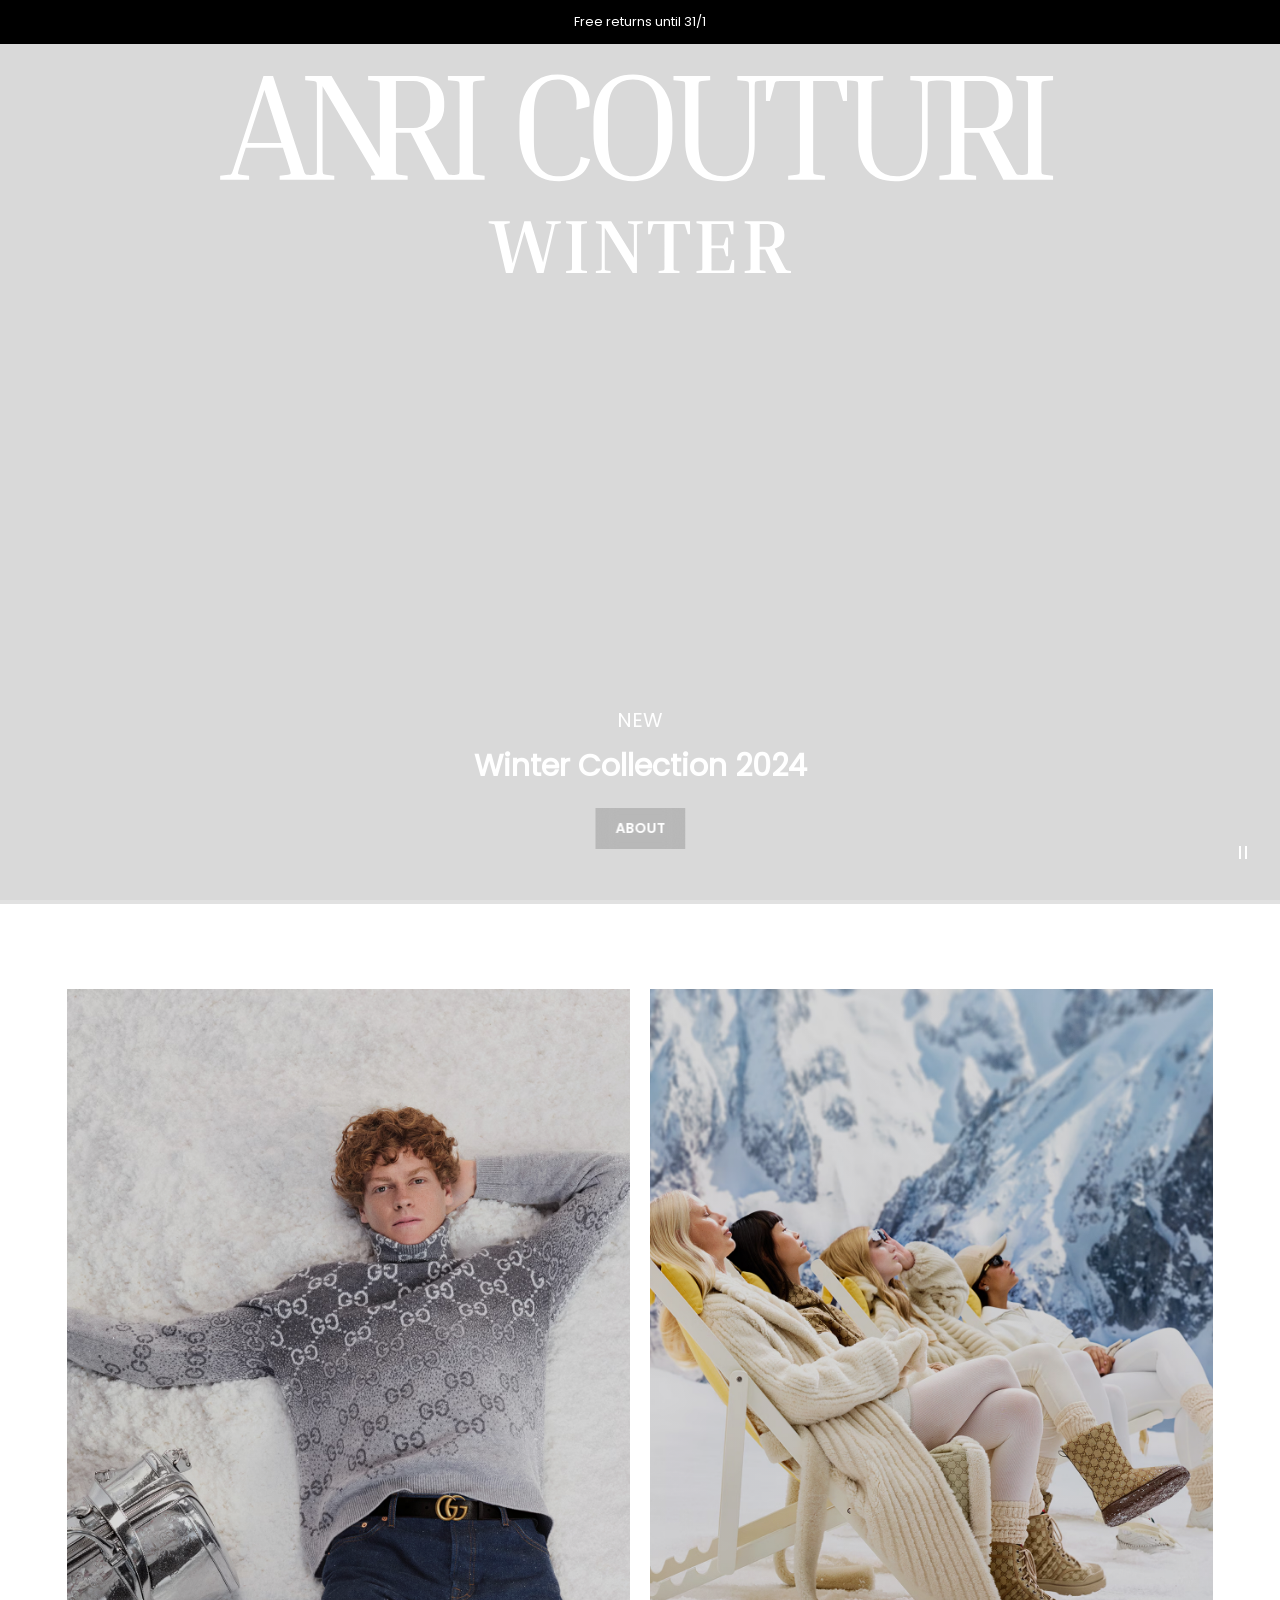
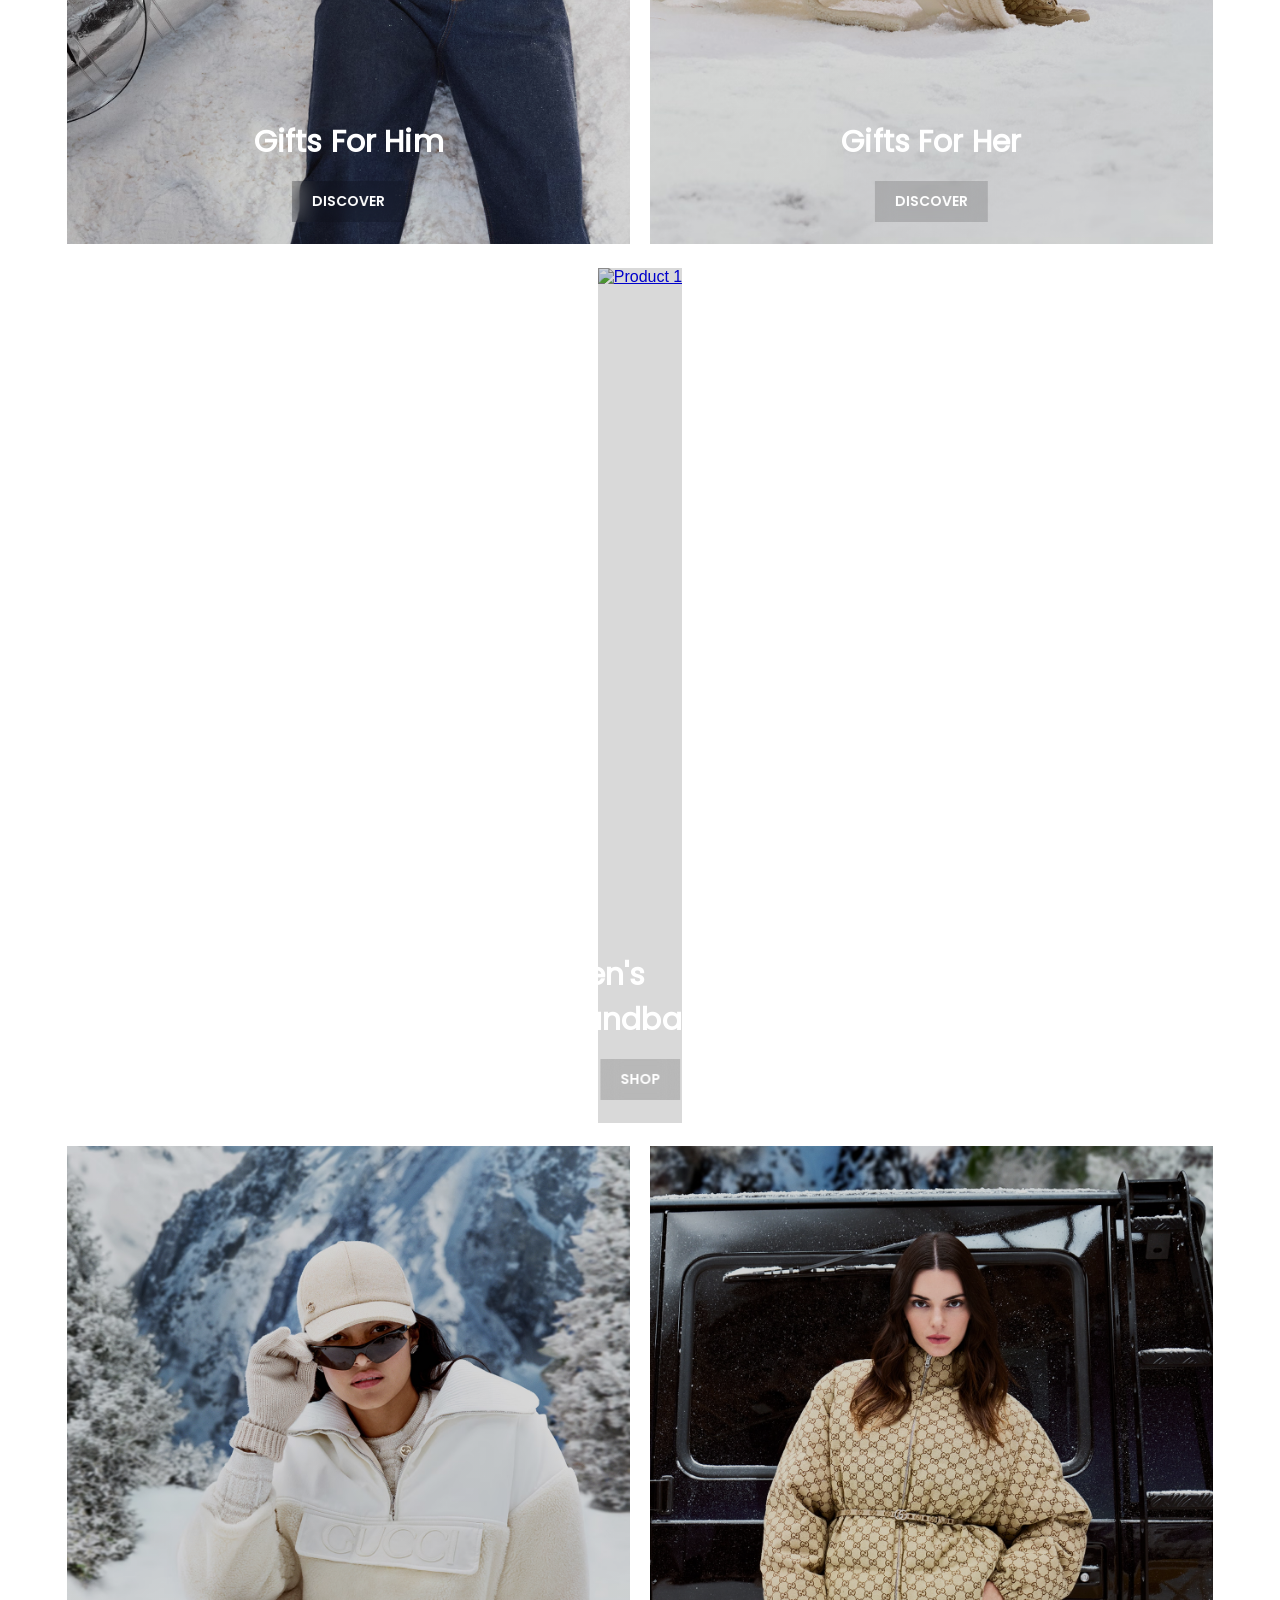
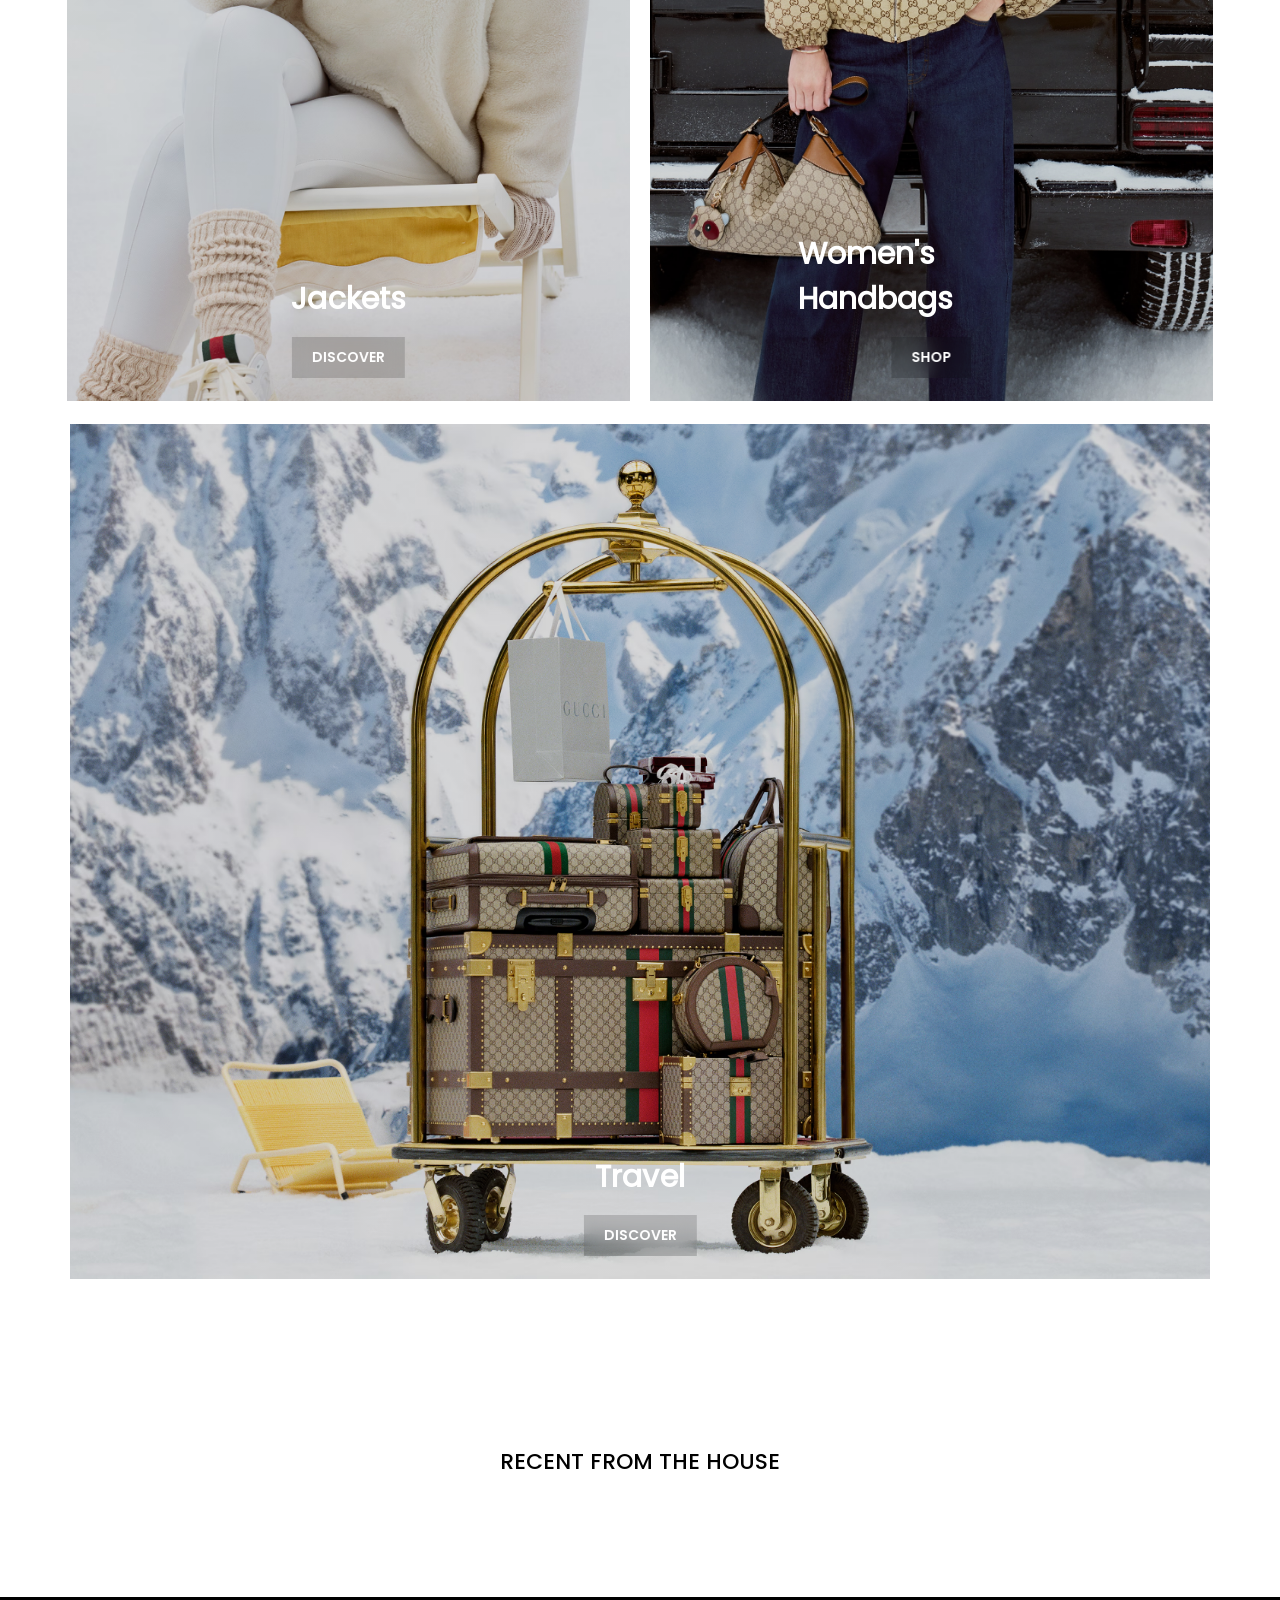
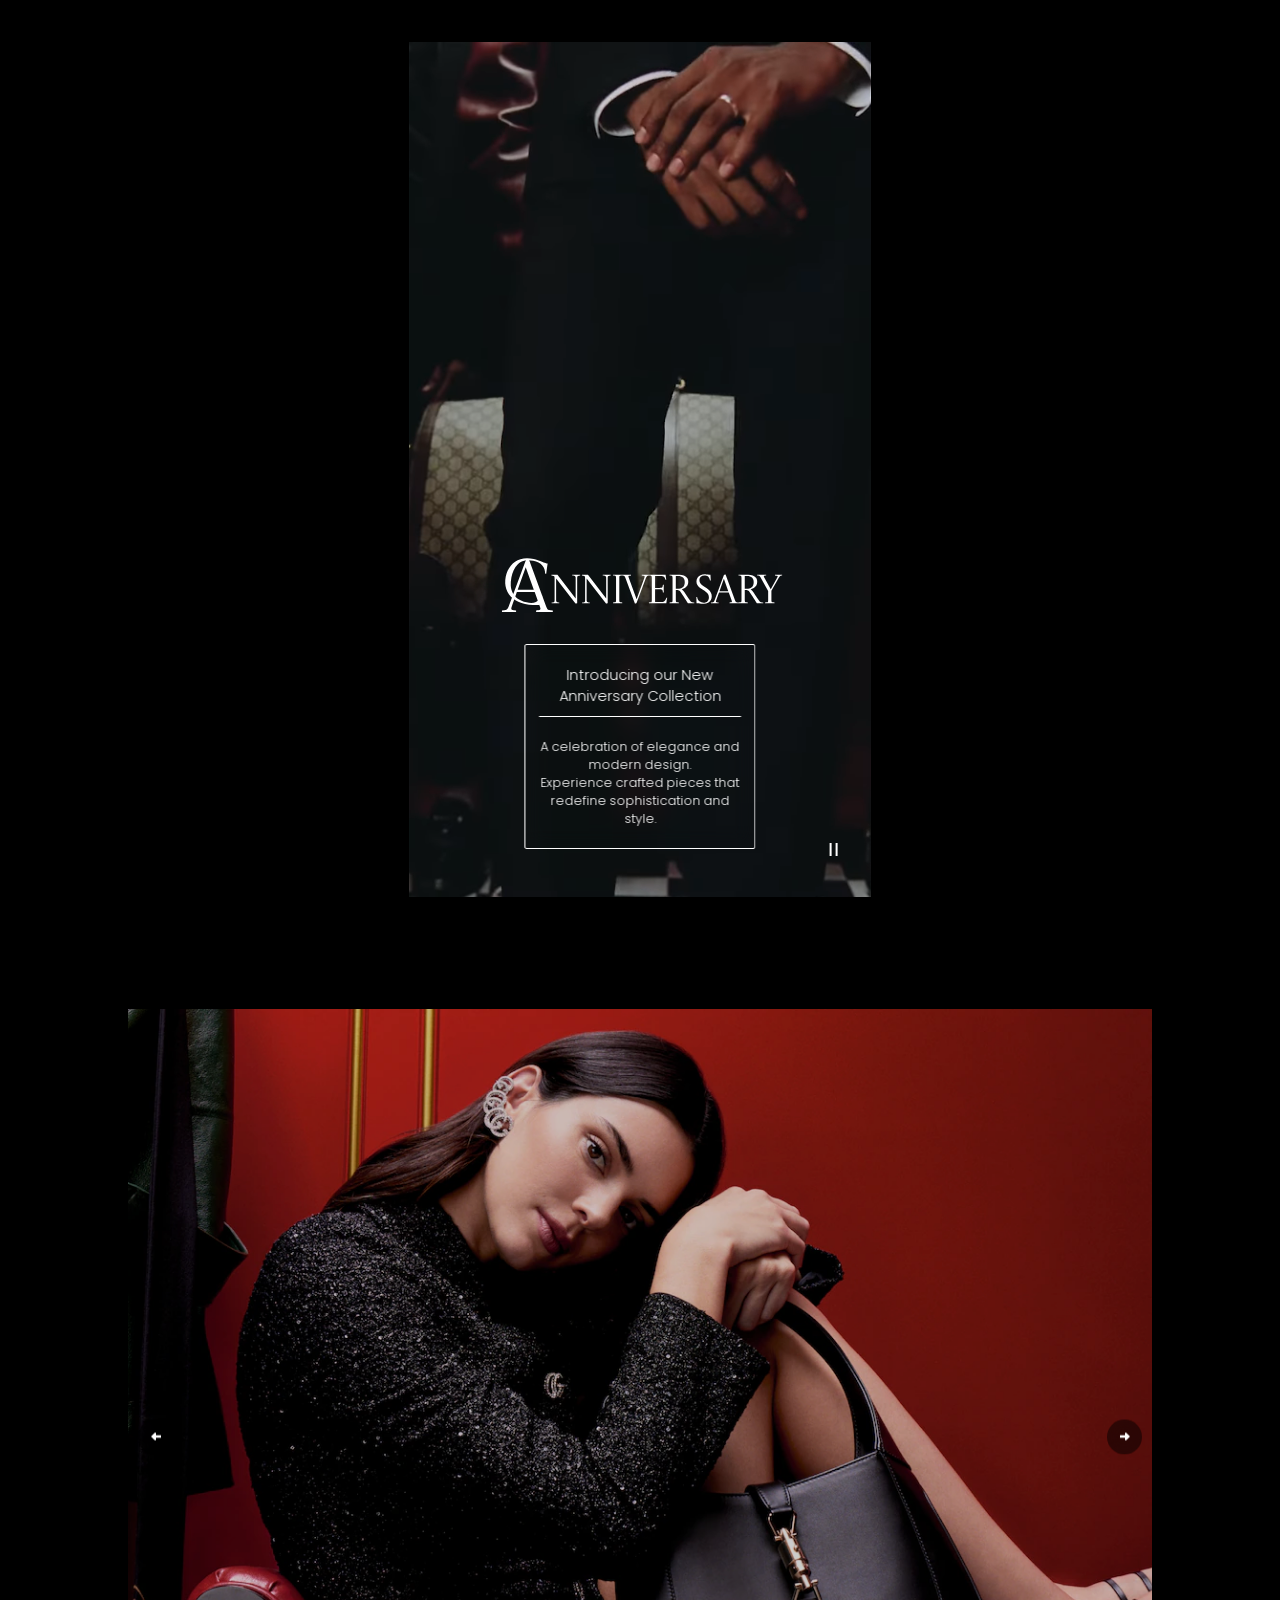
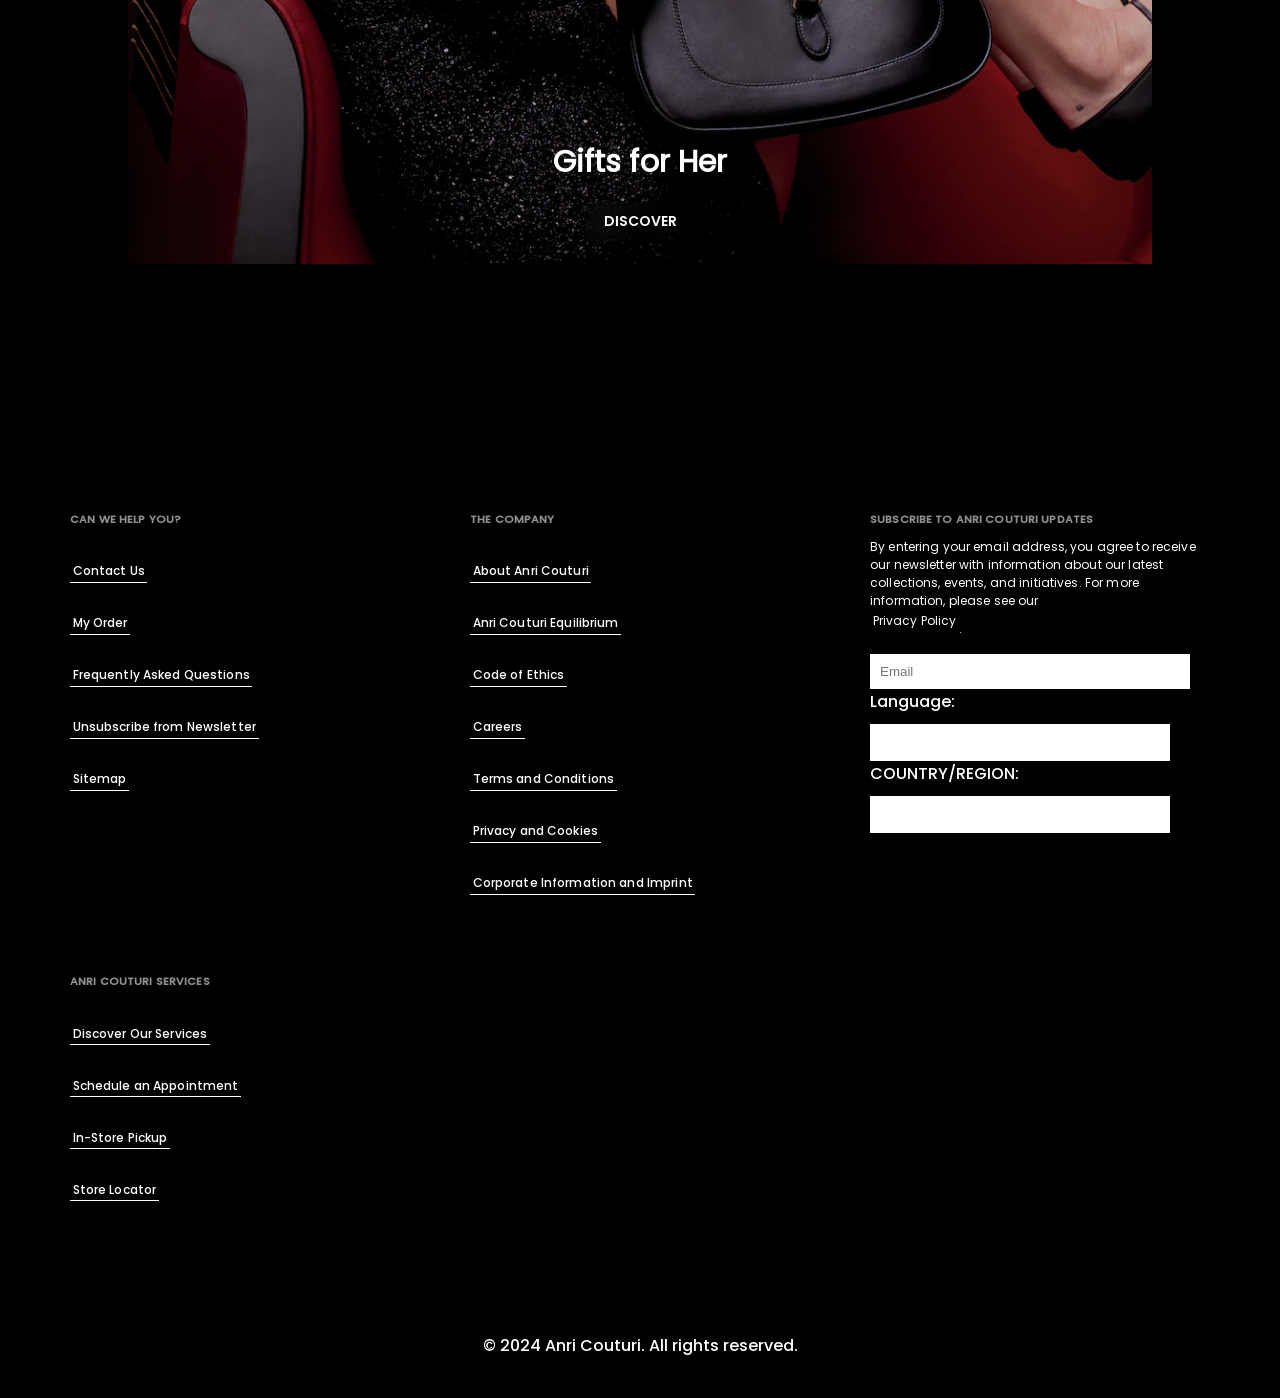
==== commit 35271584: "Update index.html" ====
--- a/index.html
+++ b/index.html
@@ -166,7 +166,7 @@
     <div id="banner-container">
         <div class="banner-link">
             <video id="promo-video" class="responsive-banner" autoplay muted loop style="outline: none;">
-                <source src="/vids/Gucci Gift_ To the Mountains - GUCCI (1080p, h264, youtube).mp4" type="video/mp4">
+                <source src="vids/Gucci Gift_ To the Mountains - GUCCI (1080p, h264, youtube).mp4" type="video/mp4">
             </video>
             <div class="shadow-overlay"></div>
             
@@ -216,7 +216,7 @@
                 <li>
                     <a href="#product-3" class="image-link">
                         <div class="img-hover-zoom--wide--">
-                            <img src="/winter-col-pics-gucci/for-him-complete-the-look.png" class="image--wide--" alt="Product 1">
+                            <img src="winter-col-pics-gucci/for-him-complete-the-look.png" class="image--wide--" alt="Product 1">
                             <div class="shadow-overlay"></div>
                             
                             
@@ -241,7 +241,7 @@
                 <li>
                     <a href="#product-5" class="image-link">
                         <div class="img-hover-zoom--wide--">
-                            <img src="/winter-col-pics-gucci/Jackets-for-her.png" class="image--wide--" alt="Product 1">
+                            <img src="winter-col-pics-gucci/Jackets-for-her.png" class="image--wide--" alt="Product 1">
                             <div class="shadow-overlay"></div>
                             
                             
@@ -270,7 +270,7 @@
                 <li>
                     <a href="#product-1" class="image-link">
                         <div class="img-hover-zoom--extra--wide--">
-                            <img src="/winter-col-pics-gucci/main-page-size-him-model-w-collection.png" class="image--extra--wide--" alt="Product 1">
+                            <img src="winter-col-pics-gucci/main-page-size-him-model-w-collection.png" class="image--extra--wide--" alt="Product 1">
                             <div class="shadow-overlay"></div>
                             
                             
@@ -299,7 +299,7 @@
                 <li>
                     <a href="#product-3" class="image-link">
                         <div class="img-hover-zoom--wide--">
-                            <img src="/winter-col-pics-gucci/for-her-complete-the-look.png" class="image--wide--" alt="Product 1">
+                            <img src="winter-col-pics-gucci/for-her-complete-the-look.png" class="image--wide--" alt="Product 1">
                             <div class="shadow-overlay"></div>
                             
                             
@@ -324,7 +324,7 @@
                 <li>
                     <a href="#product-5" class="image-link">
                         <div class="img-hover-zoom--wide--">
-                            <img src="/winter-col-pics-gucci/handbags-for-her.png" class="image--wide--" alt="Product 1">
+                            <img src="winter-col-pics-gucci/handbags-for-her.png" class="image--wide--" alt="Product 1">
                             <div class="shadow-overlay"></div>
                             
                             
@@ -353,7 +353,7 @@
                 <li>
                     <a href="#product-1" class="image-link">
                         <div class="img-hover-zoom--extra--wide--">
-                            <img src="/winter-col-pics-gucci/travel-w-collection-w.png" class="image--extra--wide--" alt="Product 1">
+                            <img src="winter-col-pics-gucci/travel-w-collection-w.png" class="image--extra--wide--" alt="Product 1">
                             <div class="shadow-overlay"></div>
                             
                             
@@ -400,7 +400,7 @@
         <div id="banner--container--2">
             <a href="fw24-collection.html" class="recent--news--video2" style="color: white;">
                 <video id="recent--news--video2" autoplay muted loop style="outline: none;">
-                    <source src="/vids/Gucci Gift： Stories from The Savoy.mp4" type="video/mp4">
+                    <source src="vids/Gucci Gift： Stories from The Savoy.mp4" type="video/mp4">
                 </video>
                 <div class="shadow-overlay"></div>
 
@@ -470,7 +470,7 @@
             </button>
             <div class="mySlides">
                 <div class="p2--img-hover-zoom">
-                    <img src="/anniversary-col-pics-gucci/gift-campaign-2-female-with-bag-wide.png" class="p2--image" alt="Product #2-1">
+                    <img src="anniversary-col-pics-gucci/gift-campaign-2-female-with-bag-wide.png" class="p2--image" alt="Product #2-1">
                     <div class="shadow-overlay--2"></div>
                     <ul id="bottom-centered--products">
                         <li>
@@ -484,7 +484,7 @@
             </div>
             <div class="mySlides">
                 <div class="p2--img-hover-zoom">
-                    <img src="/anniversary-col-pics-gucci/gift-campaign-4-male-wide.png" class="p2--image" alt="Product #2-2">
+                    <img src="anniversary-col-pics-gucci/gift-campaign-4-male-wide.png" class="p2--image" alt="Product #2-2">
                     <div class="shadow-overlay--2"></div>
                     <ul id="bottom-centered--products">
                         <li>
@@ -498,7 +498,7 @@
             </div>
             <div class="mySlides">
                 <div class="p2--img-hover-zoom">
-                    <img src="/anniversary-col-pics-gucci/gift-campaign-2.2-wide.png" class="p2--image" alt="Product #2-3">
+                    <img src="anniversary-col-pics-gucci/gift-campaign-2.2-wide.png" class="p2--image" alt="Product #2-3">
                     <div class="shadow-overlay--2"></div>
                     <ul id="bottom-centered--products">
                         <li>
